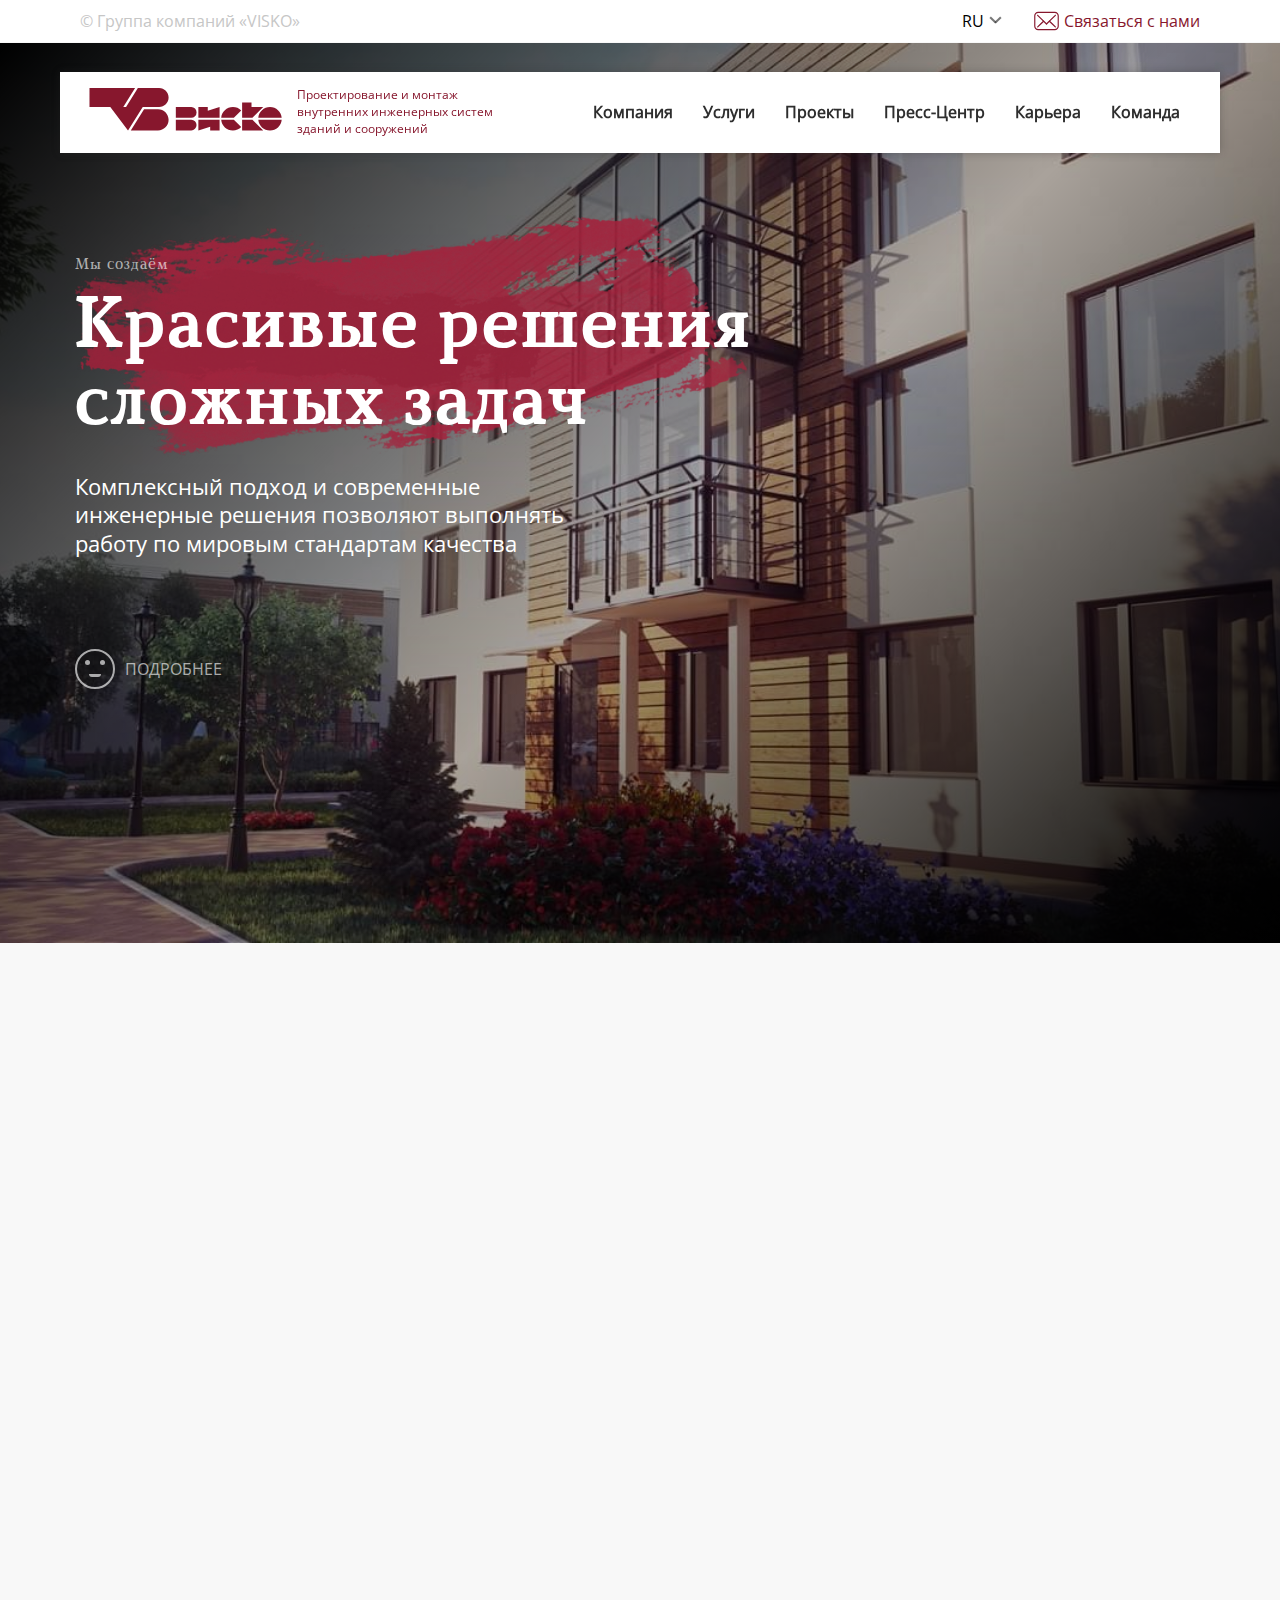
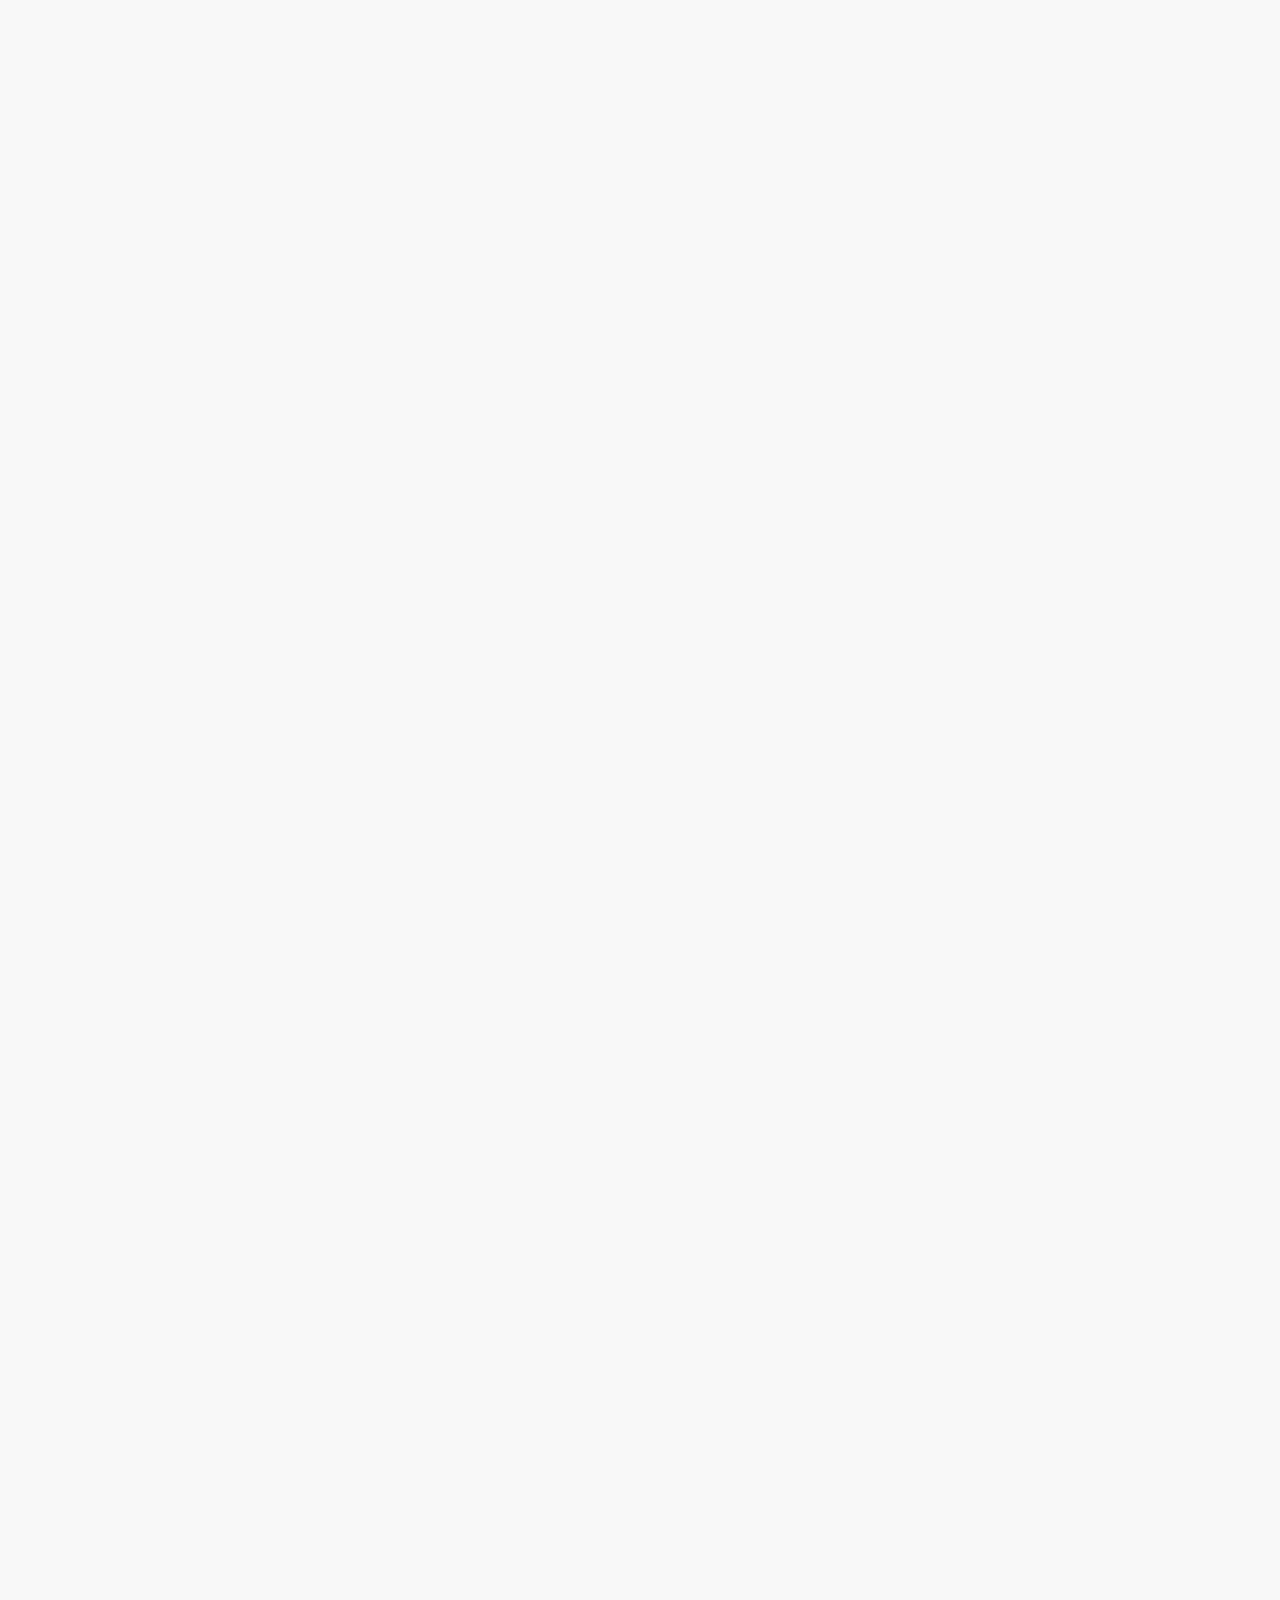
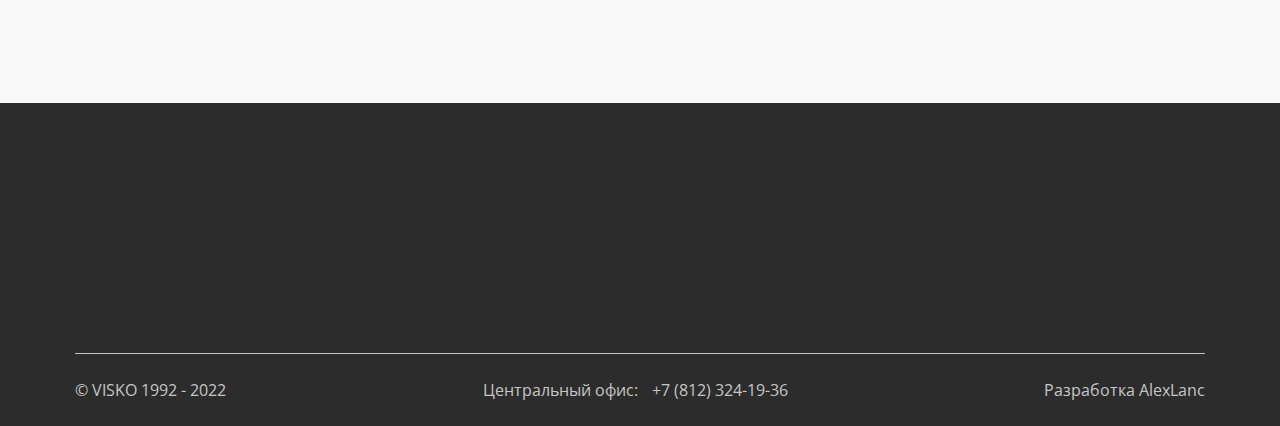
==== index.html @ 0a464dcd "Add files via upload" ====
<!DOCTYPE html>
<html lang="ru">
<head>
    <meta charset="UTF-8">
    <meta http-equiv="X-UA-Compatible" content="IE=edge">
    <meta name="viewport" content="width=device-width, initial-scale=1.0">
    <link rel="stylesheet" href="css/reset.css">
    <link rel="stylesheet" href="css/style.css">
    <title>Visko</title>
</head>
<body>
    <div class="wrapper">

        <header class="header">

            <div class="container">

                <div class="top-header">

                    <div class="top-header__inner">
    
                        <div class="top-header__group-companies">
                            <b>© Группа компаний «VISKO»</b>
                        </div>
    
                        <div class="top-header__language language">
                            <b>ru</b>
                            <a href="#">en</a>
                        </div>
    
                        <a href="#" class="top-header__feedback feedback">
                            <b>Связаться с нами</b>
                        </a>
    
                    </div>

                </div>

            </div>

        </header>


        <main class="main">

            <div class="menu top_nav">

                <a href="#" class="logo">
                    <img src="images/header/logo.svg" alt="">
                </a>

                <div class="logo-text">
                    Проектирование и монтаж<br> внутренних инженерных систем<br> зданий и сооружений
                </div>

                <nav class="nav">
                    <ul class="nav__list">

                        <li class="nav__item">
                            <a href="company.html" class="nav__link link">
                                Компания
                            </a>
                        </li>

                        <li class="nav__item">
                            <a href="services.html" class="nav__link link">
                                Услуги
                            </a>
                        </li>

                        <li class="nav__item">
                            <a href="projects.html" class="nav__link link">
                                Проекты
                            </a>
                        </li>

                        <li class="nav__item">
                            <a href="press-center.html" class="nav__link link">
                                Пресс-Центр
                            </a>
                        </li>

                        <li class="nav__item">
                            <a href="career.html" class="nav__link link">
                                Карьера
                            </a>
                        </li>

                        <li class="nav__item">
                            <a href="team.html" class="nav__link link">
                                Команда
                            </a>
                        </li>

                    </ul>
                </nav>
            </div>

            <div class="header-body">
    
                <div class="slider-header">
                    <div class="slider-header__item">
                        <img src="images/header/main-top1.jpg" alt="">
                    </div>
                    <div class="slider-header__item">
                        <img src="images/header/main-top2.jpg" alt="">
                    </div>
                    <div class="slider-header__item">
                        <img src="images/header/main-top3.jpg" alt="">
                    </div>
                    <div class="slider-header__item">
                        <img src="images/header/main-top4.jpg" alt="">
                    </div>
                </div>

                <div class="container">
                    <div class="header-body__info tr _anim-items _anim-no-hide">
                        <h1>
                            <small>Мы создаём</small><br>Красивые решения<br> сложных задач
                        </h1>
                        <p class="header-body__text trd _anim-items _anim-no-hide">
                            Комплексный подход и современные<br> инженерные решения позволяют выполнять<br> работу по мировым стандартам качества
                        </p>
                        <a class="header-body__link _anim-items" href="#"><span></span>Подробнее</a>
                    </div>
                </div>

            </div>

            <div class="container">

                <div class="services tr _anim-items _anim-no-hide">
                    <h3 class="services__title title">
                        Услуги
                    </h3>

                    <div class="services__inner">
                            <div class="tabs-contentbox">
                                <div class="tabs-container tabs-container--active" id="tab-1">
                                    <a href="#" class="services__link" style="background-image: linear-gradient(rgba(0, 0, 0, 0.6), rgba(0, 0, 0, 0.6)), url(images/services/services-1.jpg);">
                                        <div class="services__info">
                                            <p class="services__text">                 
                                                Проектное бюро компании VISKO основано в 1997 году. На сегодняшний день над созданием проектов высокого уровня сложности трудится коллектив из 80 инженеров, проектировщиков, ведущих специалистов.
                                            </p>
                                            <div class="services__more">
                                                <b>Подробнее</b>
                                            </div>
                                        </div>
                                    </a>
                                </div>
                                <div class="tabs-container" id="tab-2">
                                    <a href="#" class="services__link" style="background-image: linear-gradient(rgba(0, 0, 0, 0.4), rgba(0, 0, 0, 0.4)), url(images/services/services-2.jpg);">
                                        <div class="services__info">
                                            <p class="services__text">            
                                                VISKO выполняет полный комплекс работ по монтажу сантехнических и  механических инженерных систем, слаботочных систем, систем автоматизации и безопасности.
                                            </p>
                                            <div class="services__more">
                                                <b>Подробнее</b>
                                            </div>
                                        </div>
                                    </a>
                                </div>
                            </div>

                            <div class="tabs-items">
                                <div class="services__box-tabs">
                                    <a class="tabs-link tabs-link--active" href="#tab-1">
                                        Проектирование инженерных сетей
                                    </a>
                                    <a class="tabs-link" href="#tab-2">
                                        Монтажные работы по устройству инженерных сетей
                                    </a> 
                                </div>
                            </div>
                    </div>

                </div>

               <figure class="figure__quote tr _anim-items quote _anim-no-hide">
                <img src="images/quote/main-dir.png" alt="director" class="quote__director-img">
                <figcaption class="quote__info">
                    <p class="quote__text trd _anim-items _anim-no-hide">
                        Опыт, накопленный за десятилетия работы, дает нам возможность предлагать строительному рынку нестандартные решения в обмен на интересные и амбициозные проекты
                    </p>
                    <b>
                        Илья Чашечкин
                    </b>
                    <small>
                        Исполнительный директор АО «VISKO»
                    </small>
                </figcaption>
               </figure>

               <div class="today tr _anim-items _anim-no-hide">
                   <h3 class="today__title title">
                        VISKO сегодня
                   </h3>
                   <p class="today__subtitle">
                        Каждый год мы развиваем специалистов и совершенствуем технологии
                   </p>
                   <div class="today__inner">  

                        <ol class="today__slider main-slider">
                            
                            <li class="today__item">
                                <div class="today__box-info">
                                    <h4 class="today__heading heading">
                                        Комплексный подход к устройству сетей
                                    </h4>
                                    <p class="today__text">
                                        Контролируя процесс от стадии проектирования до постгарантийного обслуживания, мы обеспечиваем сведение инженерных сетей в единую систему и ее бесперебойную работу
                                    </p>
                                </div>
                            </li>

                            <li class="today__item">
                                <div class="today__box-info">
                                    <h4 class="today__heading heading">
                                        Главная ценность - соответствие ожиданиям Заказчика
                                    </h4>
                                    <p class="today__text">
                                        Соблюдение сроков и финансовых условий договора, а также гибкая политика ценообразования – основные приоритеты компании
                                    </p>
                                </div>
                            </li>

                            <li class="today__item">
                                <div class="today__box-info">
                                    <h4 class="today__heading heading">
                                        Собственный штат специалистов
                                    </h4>
                                    <p class="today__text">
                                        В структуре VISKO собственные монтажное и проектное подразделения, состоящие из опытных специалистов, которые регулярно проходят обучение и повышают свои квалификацию
                                    </p>
                                </div>
                            </li>

                            <li class="today__item">
                                <div class="today__box-info">
                                    <h4 class="today__heading heading">
                                        Опыт работ с различными объектами
                                    </h4>
                                    <p class="today__text">
                                        За 24 года работы компания создала инженерные пакеты для всех видов строительных объектов: от многоквартирных жилых домов до высокотехнологичных медицинских центров
                                    </p>
                                </div>
                            </li>

                            <li class="today__item">
                                <div class="today__box-info">
                                    <h4 class="today__heading heading">
                                        Оптимальные инженерные решения
                                    </h4>
                                    <p class="today__text">
                                        Мы всегда стремимся к балансу между стоимостью работ, нормативными требованиями и желаниями Заказчика
                                    </p>
                                </div>
                            </li>

                            <li class="today__item">
                                <div class="today__box-info">
                                    <h4 class="today__heading heading">
                                        Передовые технологии
                                    </h4>
                                    <p class="today__text">
                                        VISKO проектирует и создает энергосберегающие и экологичные системы, используя наиболее эффективные технологии и материалы
                                    </p>
                                </div>
                            </li>
                            
                        </ol>

                   </div>
               </div>

               <div class="clients tr _anim-items _anim-no-hide">
                   <h3 class="clients__title title">
                        Клиенты
                        <a href="#" class="link-pages">
                            СМОТРЕТЬ ОТЗЫВЫ
                       </a>
                   </h3>
                   <p class="clients__subtitle">
                        Среди наших Заказчиков крупнейшие западные и российские компании.
                        Мы эффективно работаем по стандартам не только российского, но и мирового рынка, будь то государственный заказ или частный контракт
                   </p>
                   <div class="clients__inner">
                       <div class="clients__slider main-slider">

                            <div class="clients__slider-item">

                                <div class="clients__box-images">
                                    <img src="images/clients/clients-1.png" alt="">
                                </div>
                                <div class="clients__box-images">
                                    <img src="images/clients/clients-2.png" alt="">
                                </div>
                                <div class="clients__box-images">
                                    <img src="images/clients/clients-3.png" alt="">
                                </div>
                                <div class="clients__box-images">
                                    <img src="images/clients/clients-4.png" alt="">
                                </div>
                                <div class="clients__box-images">
                                    <img src="images/clients/clients-5.png" alt="">
                                </div>

                            </div>

                            <div class="clients__slider-item">

                                <div class="clients__box-images">
                                    <img src="images/clients/clients-6.png" alt="">
                                </div>
                                <div class="clients__box-images">
                                    <img src="images/clients/clients-7.png" alt="">
                                </div>
                                <div class="clients__box-images">
                                    <img src="images/clients/clients-8.png" alt="">
                                </div>
                                <div class="clients__box-images">
                                    <img src="images/clients/clients-9.png" alt="">
                                </div>
                                <div class="clients__box-images">
                                    <img src="images/clients/clients-10.png" alt="">
                                </div>

                            </div>

                            <div class="clients__slider-item">
                                <div class="clients__box-images">
                                    <img src="images/clients/clients-11.png" alt="">
                                </div>
                                <div class="clients__box-images">
                                    <img src="images/clients/clients-3.png" alt="">
                                </div>
                                <div class="clients__box-images">
                                    <img src="images/clients/clients-2.png" alt="">
                                </div>
                                <div class="clients__box-images">
                                    <img src="images/clients/clients-1.png" alt="">
                                </div>
                                <div class="clients__box-images">
                                    <img src="images/clients/clients-4.png" alt="">
                                </div>
                            </div>

                       </div>
                   </div>
               </div>

               <div class="projects-events tr _anim-items _anim-no-hide">
                   <h3 class="projects-events__title title">
                        Проекты и события
                       <a href="#" class="link-pages">
                        Все проекты
                       </a>
                   </h3>
                   <div class="projects-events__body-projects body-projects">

                       <div class="projects-events__column">
                           <a href="#" class="projects-events__item" style="background-image: linear-gradient(rgba(0, 0, 0, 0.4), rgba(0, 0, 0, 0.4)), url(images/projects-events/projects-events_1.jpg);">
                                <p class="projects-events__info">
                                    <time>2017</time>
                                    <b>Бизнес центр «Альфа»</b>
                                </p>
                           </a>
                       </div>

                       <div class="projects-events__column">
                        <a href="#" class="projects-events__item" style="background-image: linear-gradient(rgba(0, 0, 0, 0.4), rgba(0, 0, 0, 0.4)), url(images/projects-events/projects-events_2.jpg);">
                             <p class="projects-events__info">
                                 <time>2016</time>
                                 <b>Торговый комплекс «К-Раута»</b>
                             </p>
                        </a>
                    </div>

                    <div class="projects-events__column">
                        <a href="#" class="projects-events__item" style="background-image: linear-gradient(rgba(0, 0, 0, 0.4), rgba(0, 0, 0, 0.4)), url(images/projects-events/projects-events_3.jpg);">
                             <p class="projects-events__info">
                                 <time>2017</time>
                                 <b>Жилой комплекс «Ленинский парк»</b>
                             </p>
                        </a>
                    </div>

                   </div>
               </div>

            </div>

        </main>

        <footer class="footer">
            
                <div class="footer__body">
                        <div class="container">
                            <div class="footer__inner">
                                <div class="footer__visco-info">
                                    <span>© VISKO 1992 - 2022</span>
                                </div>
                                <div class="footer__phone">
                                    <span>Центральный офис:</span>
                                    <a href="trl:78123241936" class="footer__phone-link">+7 (812) 324-19-36</a>
                                </div>
                                <div class="footer__developer developer">
                                    <a href="#" class="footer__dev-link">
                                        Разработка AlexLanc
                                    </a>
                                </div>
                            </div>
                    </div>
                </div>
            
        </footer>
    </div>
   


    <script src="https://ajax.googleapis.com/ajax/libs/jquery/3.4.1/jquery.min.js"></script>
    <script src="js/slick.min.js"></script>
    <script src="js/main.js"></script>

</body>
</html>
---- css/style.css ----
@charset "UTF-8";
.title {
  font-family: "Marta", sans-serif;
  text-transform: uppercase;
  font-size: 30px;
  font-weight: 700;
  color: #2e2e2e;
}

.heading {
  font-family: "Marta", sans-serif;
  text-transform: uppercase;
  font-size: 16px;
  font-weight: 400;
  line-height: 1.3;
  color: #2e2e2e;
}

.link {
  font-family: "OpenSans", sans-serif;
  text-transform: uppercase;
  text-decoration: none;
  display: inline-block;
  cursor: pointer;
  font-size: 16px;
  font-weight: 700;
  line-height: 1.3;
  color: #c6c6c6;
  -webkit-transition: 0.4s;
  transition: 0.4s;
  -webkit-transition-property: all;
  transition-property: all;
}
.link:hover {
  color: #87172d;
}

html,
body {
  -webkit-box-sizing: border-box;
          box-sizing: border-box;
  width: 100%;
  height: 100%;
  min-height: 100%;
  scroll-behavior: smooth;
}

html::-webkit-scrollbar {
  width: 5px;
  /* ширина для вертикального скролла */
  height: 0px;
  /* высота для горизонтального скролла */
  background-color: #f3f3f3;
  /* цвет фона */
  border-radius: 10px;
}

html::-webkit-scrollbar-thumb {
  background-color: #afafaf;
  border-radius: 10px;
}

*,
*:before,
*:after {
  -webkit-box-sizing: inherit;
          box-sizing: inherit;
}

body {
  background-color: #f8f8f8;
  font-family: "OpenSans", sans-serif;
  font-style: normal;
  font-weight: 400;
  font-size: 16px;
  line-height: 1.4;
  color: #2e2e2e;
  cursor: default;
}
@media (max-width: 450px) {
  body {
    font-size: 14px;
  }
}

.wrapper {
  display: -webkit-box;
  display: -ms-flexbox;
  display: flex;
  -webkit-box-orient: vertical;
  -webkit-box-direction: normal;
      -ms-flex-direction: column;
          flex-direction: column;
  min-height: 100%;
}

.main {
  -webkit-box-flex: 1;
      -ms-flex: 1 1 auto;
          flex: 1 1 auto;
}

body.lock {
  overflow: hidden;
}

button {
  border: none;
  cursor: pointer;
}

.container {
  max-width: 1160px;
  margin: 0 auto;
  padding: 0 15px;
}

.company-subtitle {
  font-size: 22px;
}

a {
  text-decoration: none;
}

.btn {
  width: 100%;
  max-width: 230px;
  padding: 15px 5px;
  border-radius: 10px;
  will-change: transform;
  background-color: #87172d;
  color: #ffffff;
  text-transform: uppercase;
  text-align: center;
  display: -webkit-box;
  display: -ms-flexbox;
  display: flex;
  -webkit-box-align: center;
      -ms-flex-align: center;
          align-items: center;
  -webkit-box-pack: center;
      -ms-flex-pack: center;
          justify-content: center;
  text-decoration: none;
  -webkit-box-shadow: 0px 4px 8px rgba(0, 0, 0, 0.4);
          box-shadow: 0px 4px 8px rgba(0, 0, 0, 0.4);
  -webkit-transition: 0.3s;
  transition: 0.3s;
  -webkit-transition-property: all;
  transition-property: all;
}
.btn:hover {
  opacity: 0.9;
  -webkit-transform: translateY(-1px);
          transform: translateY(-1px);
  -webkit-box-shadow: 0px 4px 8px rgba(0, 0, 0, 0.5);
          box-shadow: 0px 4px 8px rgba(0, 0, 0, 0.5);
}

.nav__link.disabled {
  cursor: default;
  color: #87172d;
  font-weight: 700;
}

.main-slider .slick-list {
  overflow: hidden;
}
.main-slider .slick-track {
  padding: 30px 0 10px;
  display: -webkit-box;
  display: -ms-flexbox;
  display: flex;
}

.tr {
  opacity: 0;
  -webkit-transform: translate(0px, 150px);
          transform: translate(0px, 150px);
  -webkit-transition: 1s;
  transition: 1s;
  -webkit-transition-property: all;
  transition-property: all;
}
.tr._active {
  opacity: 1;
  -webkit-transform: translate(0px, 0px);
          transform: translate(0px, 0px);
}

.trd {
  opacity: 0;
  -webkit-transform: translate(0px, 100px);
          transform: translate(0px, 100px);
  -webkit-transition-duration: 1s;
          transition-duration: 1s;
  -webkit-transition-delay: .5s;
          transition-delay: .5s;
  -webkit-transition-property: all;
  transition-property: all;
}
.trd._active {
  opacity: 1;
  -webkit-transform: translate(0px, 0px);
          transform: translate(0px, 0px);
}

/* burger-start */
.header__burger {
  position: fixed;
  z-index: 3;
  top: 15px;
  right: 15px;
  width: 40px;
  height: 40px;
  padding: 20px;
  background-color: #008993;
  border-radius: 50%;
  cursor: pointer;
  visibility: visible;
  display: none;
}

.header__burger span {
  display: inline-block;
  width: 25px;
  height: 2px;
  background-color: #ffffff;
  position: absolute;
  top: 50%;
  left: 50%;
  -webkit-transform: translate(-50%, -50%);
          transform: translate(-50%, -50%);
  border-radius: 2px;
}

.header__burger::before,
.header__burger:after {
  content: '';
  display: inline-block;
  position: absolute;
  left: 50%;
  -webkit-transform: translateX(-50%);
          transform: translateX(-50%);
  width: 25px;
  height: 2px;
  background-color: #ffffff;
}

.header__burger::before {
  top: 30%;
}

.header__burger::after {
  bottom: 30%;
}

.header__burger.active:before {
  top: 19px;
  left: 8px;
  -webkit-transform: rotate(45deg);
          transform: rotate(45deg);
  background-color: #ffffff;
  -webkit-transition: 0.3s;
  transition: 0.3s;
}

.header__burger.active:hover:before {
  -webkit-transform: rotate(-45deg);
          transform: rotate(-45deg);
  background-color: #ff4141;
}

.header__burger.active:after {
  bottom: 19px;
  left: 8px;
  -webkit-transform: rotate(-45deg);
          transform: rotate(-45deg);
  background-color: #ffffff;
  -webkit-transition: 0.3s;
  transition: 0.3s;
}

.header__burger.active:hover:after {
  -webkit-transform: rotate(45deg);
          transform: rotate(45deg);
  background-color: #ff4141;
}

.header__burger.active span {
  -webkit-transform: scale(0);
          transform: scale(0);
}

/* burger-stop */
/* menu-start */
.nav__list-device .nav__item {
  margin-bottom: 20px;
}

.nav__list-device .nav__link {
  font-size: 22px;
}

.header-device .header__btn {
  margin: auto;
}

.header-device .item-cabinet {
  max-width: 200px;
  margin: auto;
  margin-bottom: 20px;
  padding: 15px;
  font-size: 12px;
  border-radius: 90px;
}

.header__btn-device {
  width: 100%;
  max-width: 200px;
  padding: 15px;
  text-align: center;
}

.nav__list-device {
  position: fixed;
  z-index: 2;
  top: -100%;
  left: 0;
  width: 100%;
  height: 100%;
  background-color: rgba(0, 0, 0, 0.9);
  -webkit-transition: 0.3s;
  transition: 0.3s;
  overflow: auto;
  text-align: center;
}

.nav__list-device.active {
  top: 0;
  padding: 110px 10px 20px 10px;
  display: block;
  margin: auto;
  text-align: center;
}

/* menu-stop */
@font-face {
  font-family: 'OpenSans';
  font-style: normal;
  font-display: swap;
  src: url(../fonts/opensans/OpenSans-regular.woff2) format("woff2"), url(../fonts/opensans/OpenSans-regular.woff) format("woff"), url(../fonts/opensans/OpenSans-bold.woff2) format("woff2"), url(../fonts/opensans/OpenSans-bold.woff) format("woff");
}
@font-face {
  font-family: 'Marta';
  font-style: normal;
  font-display: swap;
  src: url(../fonts/marta/Marta-Regular.woff2) format("woff2"), url(../fonts/marta/Marta-Regular.woff) format("woff"), url(../fonts/marta/Marta-Bold.woff2) format("woff2"), url(../fonts/marta/Marta-Bold.woff) format("woff");
}
.link {
  font-size: 16px;
  position: relative;
  display: inline-block;
}
.link::after {
  content: '';
  position: absolute;
  bottom: -2px;
  right: 0;
  width: 0;
  height: 2px;
  background-color: #87172d;
  opacity: 0;
  -webkit-transition: 0.4s;
  transition: 0.4s;
  -webkit-transition-property: all;
  transition-property: all;
}
.link:hover:after {
  opacity: 1;
  width: 100%;
  left: 0;
}

.header {
  background-color: #ffffff;
}

.top-header {
  color: #c6c6c6;
}
.top-header__inner {
  display: -webkit-box;
  display: -ms-flexbox;
  display: flex;
  -webkit-box-align: center;
      -ms-flex-align: center;
          align-items: center;
  -webkit-box-pack: justify;
      -ms-flex-pack: justify;
          justify-content: space-between;
  padding: 5px;
}
.top-header__group-companies {
  -webkit-box-flex: 1;
      -ms-flex: 1 1 auto;
          flex: 1 1 auto;
}
.top-header__language {
  text-transform: uppercase;
}
.top-header__feedback {
  margin-left: 50px;
}

.language {
  position: relative;
  z-index: 1000;
  color: #000;
  padding: 5px;
  padding-right: 25px;
  -webkit-transition: 0.3s;
  transition: 0.3s;
  -webkit-transition-property: all;
  transition-property: all;
}
.language:hover:before {
  -webkit-transform: rotate(-45deg);
          transform: rotate(-45deg);
}
.language:hover:after {
  -webkit-transform: rotate(45deg);
          transform: rotate(45deg);
}
.language:hover {
  cursor: pointer;
}
.language:before, .language:after {
  content: '';
  position: absolute;
  top: 14px;
  right: 17px;
  width: 8px;
  height: 2px;
  background-color: rgba(43, 43, 43, 0.64);
  -webkit-transition: 0.3s;
  transition: 0.3s;
  -webkit-transition-property: all;
  transition-property: all;
}
.language:before {
  -webkit-transform: rotate(45deg);
          transform: rotate(45deg);
}
.language:after {
  -webkit-transform: rotate(-45deg);
          transform: rotate(-45deg);
  right: 12px;
}
.language:hover a {
  top: 28px;
  visibility: visible;
}
.language b {
  position: relative;
  z-index: 2;
  background-color: #ffffff;
  padding: 5px;
}
.language a {
  position: absolute;
  background-color: #fff;
  padding: 5px;
  border-radius: 5px;
  top: 0px;
  left: 5px;
  visibility: hidden;
  color: inherit;
  text-decoration: none;
  -webkit-transition: 0.3s;
  transition: 0.3s;
  -webkit-transition-property: all;
  transition-property: all;
}
.language a:hover {
  color: #525252;
  text-decoration: underline;
}

.feedback {
  color: #87172d;
  text-decoration: none;
  position: relative;
}
.feedback:before {
  content: '';
  position: absolute;
  width: 25px;
  height: 25px;
  top: 50%;
  -webkit-transform: translateY(-50%);
          transform: translateY(-50%);
  left: -30px;
  background-image: url(../images/header/mail.svg);
  background-size: contain;
  background-repeat: no-repeat;
}
.feedback:hover {
  text-decoration: underline;
}

.menu {
  position: -webkit-sticky;
  position: sticky;
  z-index: 1000;
  top: 0px;
  width: 100%;
  max-width: 1160px;
  padding: 15px 25px;
  margin: 30px auto 0px;
  display: -webkit-box;
  display: -ms-flexbox;
  display: flex;
  -webkit-box-align: center;
      -ms-flex-align: center;
          align-items: center;
  -webkit-box-pack: justify;
      -ms-flex-pack: justify;
          justify-content: space-between;
  background-color: #ffffff;
  -webkit-box-shadow: 0px 0px 8px rgba(43, 43, 43, 0.3);
          box-shadow: 0px 0px 8px rgba(43, 43, 43, 0.3);
  -webkit-transition: 0.3s;
  transition: 0.3s;
  -webkit-transition-property: all;
  transition-property: all;
}

.nav__list {
  display: -webkit-box;
  display: -ms-flexbox;
  display: flex;
  -webkit-box-align: center;
      -ms-flex-align: center;
          align-items: center;
}
.nav__item {
  margin: 0px 15px;
}
.nav__link {
  color: #2e2e2e;
  text-transform: capitalize;
}

.logo img {
  width: 202px;
  height: 43px;
  -webkit-transition: 0.3s;
  transition: 0.3s;
  -webkit-transition-property: all;
  transition-property: all;
}

.logo-text {
  -webkit-box-flex: 1;
      -ms-flex: 1 1 auto;
          flex: 1 1 auto;
  font-size: 12px;
  margin-left: 10px;
  color: #87172d;
}

.menu__active {
  padding: 10px 10px;
  background-color: #fff;
}
.menu__active .logo-text {
  display: none;
}
.menu__active .logo img {
  width: 160px;
  height: 37px;
}

.slider-header {
  width: 100%;
  height: 100%;
  position: absolute;
  overflow: hidden;
}
.slider-header .slick-list {
  position: relative;
  z-index: 0;
}
.slider-header .slick-track {
  overflow: hidden;
}
.slider-header__item {
  -webkit-animation-name: scaleUp;
          animation-name: scaleUp;
  -webkit-animation-timing-function: ease-out;
          animation-timing-function: ease-out;
  -webkit-animation-iteration-count: infinite;
          animation-iteration-count: infinite;
  -webkit-animation-direction: alternate;
          animation-direction: alternate;
  -webkit-animation-fill-mode: forwards;
          animation-fill-mode: forwards;
  -webkit-animation-duration: 5s;
          animation-duration: 5s;
  height: 100vh;
  min-height: 700px;
}
.slider-header__item img {
  display: block;
  width: 100%;
  height: 100%;
  -o-object-fit: cover;
     object-fit: cover;
}
.slider-header .slick-track {
  display: -webkit-box;
  display: -ms-flexbox;
  display: flex;
}

@-webkit-keyframes scaleUp {
  0% {
    -webkit-transform: scale(1) translateZ(0);
            transform: scale(1) translateZ(0);
  }
  100% {
    -webkit-transform: scale(1.07) translateZ(0);
            transform: scale(1.07) translateZ(0);
  }
}

@keyframes scaleUp {
  0% {
    -webkit-transform: scale(1) translateZ(0);
            transform: scale(1) translateZ(0);
  }
  100% {
    -webkit-transform: scale(1.07) translateZ(0);
            transform: scale(1.07) translateZ(0);
  }
}
.header-body {
  position: relative;
  margin-top: -110px;
  margin-bottom: 70px;
  height: 100vh;
  min-height: 700px;
}
.header-body:after {
  content: '';
  position: absolute;
  top: 0;
  left: 0;
  width: 100%;
  height: 100%;
  background-color: rgba(0, 0, 0, 0.3);
  background-image: linear-gradient(135deg, #000 0, transparent 54%, #000 100%);
}
.header-body h1 {
  font-family: 'Marta';
  display: inline-block;
  font-size: 70px;
  font-weight: 700;
  letter-spacing: 3px;
  line-height: 1.1;
  margin-bottom: 28px;
  position: relative;
}
.header-body h1::before {
  content: '';
  position: absolute;
  z-index: -1;
  background-image: url(../images/header/top-brushes.png);
  background-size: contain;
  background-repeat: no-repeat;
  top: 0;
  left: 0;
  width: 100%;
  max-width: 788px;
  height: 355px;
}
.header-body h1 small {
  font-size: 15px;
  font-weight: 400;
  letter-spacing: 1px;
  line-height: 1.2;
  color: rgba(255, 255, 255, 0.64);
}
.header-body__info {
  position: relative;
  z-index: 1;
  color: #ffffff;
  padding-top: 170px;
}
.header-body__text {
  font-size: 22px;
  line-height: 1.3;
  margin-bottom: 100px;
}
.header-body__link {
  color: rgba(255, 255, 255, 0.64);
  text-decoration: none;
  text-transform: uppercase;
  -webkit-transition: 0.3s;
  transition: 0.3s;
  -webkit-transition-property: all;
  transition-property: all;
  position: relative;
  padding-left: 50px;
  display: inline-block;
}
.header-body__link:hover {
  color: rgba(255, 255, 255, 0.94);
}
.header-body__link:hover:before {
  border: 2px solid rgba(255, 255, 255, 0.94);
}
.header-body__link:hover span:before {
  background-color: rgba(255, 255, 255, 0.94);
  top: 17px;
}
.header-body__link:hover:after {
  background-color: rgba(255, 255, 255, 0.94);
  -webkit-box-shadow: 15px 0 0 rgba(255, 255, 255, 0.94);
          box-shadow: 15px 0 0 rgba(255, 255, 255, 0.94);
  width: 6px;
  height: 6px;
  top: 4px;
}
.header-body__link:before, .header-body__link:after {
  content: '';
  position: absolute;
  -webkit-transition: 0.3s;
  transition: 0.3s;
  -webkit-transition-property: all;
  transition-property: all;
}
.header-body__link:before {
  top: 50%;
  -webkit-transform: translateY(-50%);
          transform: translateY(-50%);
  left: 0;
  width: 40px;
  height: 40px;
  border: 2px solid rgba(255, 255, 255, 0.64);
  border-radius: 50%;
}
.header-body__link:after {
  left: 10px;
  top: 2px;
  width: 5px;
  height: 5px;
  border-radius: 50%;
  background-color: rgba(255, 255, 255, 0.64);
  -webkit-box-shadow: 15px 0 0 rgba(255, 255, 255, 0.64);
          box-shadow: 15px 0 0 rgba(255, 255, 255, 0.64);
}
.header-body__link span:before {
  content: '';
  position: absolute;
  top: 16px;
  left: 14px;
  width: 12px;
  height: 3px;
  -webkit-transition: 0.3s;
  transition: 0.3s;
  -webkit-transition-property: all;
  transition-property: all;
  border-bottom-left-radius: 12px;
  border-bottom-right-radius: 12px;
  background-color: rgba(255, 255, 255, 0.64);
}

.services {
  margin-bottom: 100px;
}
.services__title {
  margin-bottom: 30px;
}
.services__inner {
  display: -webkit-box;
  display: -ms-flexbox;
  display: flex;
}
.services__link {
  display: block;
  background-size: cover;
  background-repeat: no-repeat;
  background-position: 0 0;
  width: 100%;
  max-width: 770px;
  height: 100%;
  padding: 20px;
  color: #e9e9e9;
  -webkit-transition: 0.3s;
  transition: 0.3s;
  -webkit-transition-property: all;
  transition-property: all;
}
.services__link:hover {
  color: white;
}
.services__link:hover .services__more {
  border-top: 1px solid white;
}
.services__link:hover .services__more b:before, .services__link:hover .services__more b:after {
  background-color: white;
  right: -5px;
}
.services__info {
  display: -webkit-box;
  display: -ms-flexbox;
  display: flex;
  -webkit-box-orient: vertical;
  -webkit-box-direction: normal;
      -ms-flex-direction: column;
          flex-direction: column;
  height: 100%;
}
.services__text {
  font-size: 20px;
  line-height: 1.4;
  -webkit-box-flex: 1;
      -ms-flex: 1 1 auto;
          flex: 1 1 auto;
}
.services__more {
  border-top: 1px solid #e9e9e9;
  padding-top: 15px;
}
.services__more b {
  display: block;
  position: relative;
}
.services__more b:before, .services__more b:after {
  content: '';
  position: absolute;
  top: 4px;
  right: 0;
  width: 15px;
  height: 2px;
  background-color: #e9e9e9;
  -webkit-transition: 0.3s;
  transition: 0.3s;
  -webkit-transition-property: all;
  transition-property: all;
}
.services__more b:before {
  -webkit-transform: rotate(45deg);
          transform: rotate(45deg);
}
.services__more b:after {
  -webkit-transform: rotate(-45deg);
          transform: rotate(-45deg);
  top: 14px;
}
.services .tabs-contentbox {
  width: 100%;
  max-width: 770px;
}
.services .tabs-items {
  width: 100%;
  max-width: 351px;
  margin-left: 30px;
  padding: 20px;
  background-color: #ffffff;
}
.services .tabs-container {
  display: none;
  height: 0;
}
.services .tabs-container--active {
  display: block;
  height: 100%;
  min-height: 350px;
}
.services .tabs-link {
  display: block;
  margin-bottom: 15px;
  font-size: 18px;
  color: #000000;
  position: relative;
}
.services .tabs-link:hover {
  color: #87172d;
}
.services .tabs-link:last-child {
  margin-bottom: 0;
}
.services .tabs-link--active {
  color: #87172d;
}
.services .tabs-link--active:before {
  content: '';
  position: absolute;
  top: 0px;
  left: -20px;
  width: 3px;
  height: 100%;
  background-color: #87172d;
}

.figure__quote {
  position: relative;
  display: block;
  background-image: url(../images/quote/director-bg.jpg);
  background-size: cover;
  background-repeat: no-repeat;
  background-position: 0 0;
  width: 100%;
  height: 1px;
  min-height: 420px;
  margin-bottom: 100px;
}
.figure__quote:before {
  content: '';
  position: absolute;
  top: 30px;
  left: -20px;
  background-image: url(../images/quote/quote-svg.svg);
  background-repeat: no-repeat;
  background-size: cover;
  background-position: 0 0;
  width: 90px;
  height: 56px;
}

.quote {
  display: -webkit-box;
  display: -ms-flexbox;
  display: flex;
  padding: 50px 30px;
}
.quote__director-img {
  position: absolute;
  bottom: 0;
  right: 20px;
}
.quote__info {
  display: -webkit-box;
  display: -ms-flexbox;
  display: flex;
  -webkit-box-orient: vertical;
  -webkit-box-direction: normal;
      -ms-flex-direction: column;
          flex-direction: column;
  -webkit-box-pack: end;
      -ms-flex-pack: end;
          justify-content: flex-end;
  width: 100%;
  height: 100%;
  max-width: 720px;
  color: #ffffff;
}
.quote__info b {
  display: block;
  margin-bottom: 5px;
}
.quote__text {
  font-size: 30px;
  line-height: 1.3;
  margin-bottom: 25px;
}

.quote__text {
  opacity: 0;
  -webkit-transform: translate(0, 100px);
          transform: translate(0, 100px);
  -webkit-transition: 1s;
  transition: 1s;
  -webkit-transition-property: all;
  transition-property: all;
}

.quote__text._active {
  opacity: 1;
  -webkit-transform: translate(0, 0px);
          transform: translate(0, 0px);
}

.today {
  margin-bottom: 70px;
}
.today .slick-track {
  display: -webkit-box;
  display: -ms-flexbox;
  display: flex;
  padding: 50px 0 20px;
}
.today .slick-list {
  overflow: hidden;
}
.today__title {
  margin-bottom: 10px;
}
.today__subtitle {
  font-size: 20px;
  margin-bottom: 30px;
}
.today__slider {
  width: 100%;
  max-width: 1160px;
  margin: auto;
  counter-reset: section;
  position: relative;
}
.today__item {
  display: -webkit-box;
  display: -ms-flexbox;
  display: flex;
  margin: 0 10px;
  counter-increment: my-counter;
  position: relative;
}
.today__item:before {
  content: "0" counter(section);
  counter-increment: section;
  position: absolute;
  top: -35px;
  left: 0px;
  font-size: 50px;
  font-weight: 700;
  color: #87172d;
  -webkit-transition: 0.3s;
  transition: 0.3s;
  -webkit-transition-property: all;
  transition-property: all;
}
.today__item:hover:before {
  top: -60px;
}
.today__box-info {
  position: relative;
  z-index: 1;
  width: 100%;
  max-width: 360px;
  padding: 30px;
  background-color: #fff;
  -webkit-box-shadow: 0px 0px 8px rgba(0, 0, 0, 0.1);
          box-shadow: 0px 0px 8px rgba(0, 0, 0, 0.1);
}
.today__heading {
  font-size: 18px;
  font-weight: 700;
  margin-bottom: 15px;
}
.today__text {
  font-size: 18px;
}

.main-slider {
  position: relative;
}
.main-slider .slick-dots {
  display: -webkit-box;
  display: -ms-flexbox;
  display: flex;
  position: absolute;
  top: 0;
  right: 0;
}
.main-slider .slick-dots li {
  display: -webkit-box;
  display: -ms-flexbox;
  display: flex;
  margin: 0 1px;
  border: 3px solid transparent;
  border-radius: 50%;
  padding: 3px;
  cursor: pointer;
}
.main-slider .slick-dots .slick-active button {
  border: 3px solid #87172d;
}
.main-slider button {
  outline: #87172d;
  padding: 0;
  font-size: 0;
  width: 12px;
  height: 12px;
  border-radius: 50%;
  background-color: #dcdcdc;
}

.clients {
  margin-bottom: 100px;
}
.clients .slick-track {
  display: -webkit-box;
  display: -ms-flexbox;
  display: flex;
}
.clients .slick-list {
  overflow: hidden;
}
.clients__title {
  position: relative;
  margin-bottom: 30px;
}
.clients__subtitle {
  font-size: 20px;
  margin-bottom: 30px;
}
.clients__slider {
  padding: 50px 0 10px;
}
.clients__slider-item {
  display: -webkit-box;
  display: -ms-flexbox;
  display: flex;
  -webkit-box-align: center;
      -ms-flex-align: center;
          align-items: center;
  -webkit-box-pack: justify;
      -ms-flex-pack: justify;
          justify-content: space-between;
}
.clients__box-images {
  display: block;
  width: 100%;
  max-width: 160px;
}
.clients__box-images img {
  display: block;
  -o-object-fit: contain;
     object-fit: contain;
  width: 100%;
  height: 100%;
  max-height: 140px;
}

h3 .link-pages {
  position: absolute;
  padding-right: 30px;
  margin-right: -30px;
  top: 50%;
  -webkit-transform: translateY(-50%);
          transform: translateY(-50%);
  right: 30px;
  color: #c6c6c6;
  font-size: 14px;
  text-transform: uppercase;
  font-weight: 400;
  -webkit-transition: 0.3s;
  transition: 0.3s;
  -webkit-transition-property: all;
  transition-property: all;
}
h3 .link-pages:hover {
  color: #8b8b8b;
}
h3 .link-pages:hover:before, h3 .link-pages:hover:after {
  background-color: #8b8b8b;
  right: 12px;
}
h3 .link-pages:before, h3 .link-pages:after {
  content: '';
  position: absolute;
  top: 5px;
  right: 15px;
  width: 7px;
  height: 2px;
  background-color: #c6c6c6;
  -webkit-transition: 0.3s;
  transition: 0.3s;
  -webkit-transition-property: all;
  transition-property: all;
}
h3 .link-pages:before {
  -webkit-transform: rotate(45deg);
          transform: rotate(45deg);
}
h3 .link-pages:after {
  -webkit-transform: rotate(-45deg);
          transform: rotate(-45deg);
  top: 9px;
}

.projects-events {
  margin-bottom: -160px;
}
.projects-events__title {
  margin-bottom: 30px;
  position: relative;
}
.projects-events__body-projects {
  display: -webkit-box;
  display: -ms-flexbox;
  display: flex;
  -webkit-box-align: center;
      -ms-flex-align: center;
          align-items: center;
  -webkit-box-pack: justify;
      -ms-flex-pack: justify;
          justify-content: space-between;
  margin: 0 -10px 30px;
}
.projects-events__column {
  width: 100%;
  max-width: 380px;
  height: 1px;
  min-height: 260px;
  padding: 10px;
}
.projects-events__item {
  display: -webkit-box;
  display: -ms-flexbox;
  display: flex;
  -webkit-box-align: center;
      -ms-flex-align: center;
          align-items: center;
  -webkit-box-pack: center;
      -ms-flex-pack: center;
          justify-content: center;
  background-size: cover;
  background-repeat: no-repeat;
  background-position: 0 0;
  overflow: hidden;
  -webkit-transition: 0.5s;
  transition: 0.5s;
  -webkit-transition-property: all;
  transition-property: all;
  height: 100%;
  width: 100%;
  will-change: transform;
}
.projects-events__item:hover {
  -webkit-transform: scale(1.05);
          transform: scale(1.05);
}
.projects-events__item:hover .projects-events__info {
  color: #f4f4f4;
}
.projects-events__info {
  width: 100%;
  max-width: 180px;
  color: #ffffff;
  text-align: center;
  -webkit-transition: 0.5s;
  transition: 0.5s;
  -webkit-transition-property: all;
  transition-property: all;
}
.projects-events__info time {
  display: block;
  color: #cbcbcb;
  font-size: 13px;
  margin-bottom: 5px;
}
.projects-events__info b {
  display: block;
  font-size: 20px;
  text-transform: uppercase;
  font-weight: 700;
}

.footer a {
  color: #000000;
}
.footer span {
  color: #000000;
}
.footer__body {
  background-color: #2c2c2c;
  padding-top: 250px;
}
.footer__body a {
  color: #c6c6c6;
}
.footer__body span {
  color: #c6c6c6;
}
.footer__body .footer__inner {
  border-top: 1px solid #c6c6c6;
}
.footer__inner {
  display: -webkit-box;
  display: -ms-flexbox;
  display: flex;
  -webkit-box-align: center;
      -ms-flex-align: center;
          align-items: center;
  -webkit-box-pack: justify;
      -ms-flex-pack: justify;
          justify-content: space-between;
  border-top: 1px solid #000000;
  color: #c6c6c6;
  padding: 25px 0;
}
.footer__inner a {
  display: inline-block;
}
.footer__inner a:hover {
  text-decoration: underline;
}
.footer__phone-link {
  margin-left: 10px;
}

.header-bg {
  margin-top: -110px;
  margin-bottom: 30px;
  background-size: cover;
  background-position: center center;
  background-repeat: no-repeat;
  width: 100%;
  height: 1px;
  min-height: 450px;
}

.pagination {
  margin-bottom: 50px;
}
.pagination__list {
  display: -webkit-box;
  display: -ms-flexbox;
  display: flex;
  -webkit-box-align: center;
      -ms-flex-align: center;
          align-items: center;
}
.pagination__item {
  font-size: 14px;
  margin-right: 30px;
}
.pagination__item:last-child {
  margin-right: 0;
}
.pagination__link {
  color: #8b8b8b;
  -webkit-transition: 0.3s;
  transition: 0.3s;
  -webkit-transition-property: all;
  transition-property: all;
  position: relative;
}
.pagination__link:before, .pagination__link:after {
  content: '';
  position: absolute;
  top: 6px;
  right: -15px;
  width: 10px;
  height: 1px;
  background-color: #8b8b8b;
}
.pagination__link:before {
  -webkit-transform: rotate(45deg);
          transform: rotate(45deg);
}
.pagination__link:after {
  -webkit-transform: rotate(-45deg);
          transform: rotate(-45deg);
  top: 13px;
}
.pagination__link:hover {
  color: #2c2c2c;
}
.pagination__link-active {
  color: #2c2c2c;
}

.company-inner {
  width: 100%;
  max-width: 900px;
}

.company__header {
  margin-bottom: 70px;
}
.company__header-inner {
  display: -webkit-box;
  display: -ms-flexbox;
  display: flex;
  -webkit-box-align: stretch;
      -ms-flex-align: stretch;
          align-items: stretch;
  -webkit-box-pack: justify;
      -ms-flex-pack: justify;
          justify-content: space-between;
  height: 100%;
  margin: 0 -10px;
}
.company__title {
  font-size: 22px;
  margin-bottom: 30px;
  line-height: 1.3;
}
.company__header-column {
  padding: 10px;
  width: 100%;
  max-width: 300px;
}
.company__header-text {
  background-color: #fff;
  -webkit-box-shadow: 0px 0px 4px rgba(43, 43, 43, 0.2);
          box-shadow: 0px 0px 4px rgba(43, 43, 43, 0.2);
  border-radius: 10px;
  padding: 20px;
  font-size: 14px;
}

.visco-numbers {
  margin-bottom: 70px;
}
.visco-numbers__title {
  margin-bottom: 20px;
}
.visco-numbers__body {
  display: -webkit-box;
  display: -ms-flexbox;
  display: flex;
  -webkit-box-align: stretch;
      -ms-flex-align: stretch;
          align-items: stretch;
  -webkit-box-pack: justify;
      -ms-flex-pack: justify;
          justify-content: space-between;
  margin: 0 -10px;
}
.visco-numbers__column {
  display: -webkit-box;
  display: -ms-flexbox;
  display: flex;
  width: 100%;
  max-width: 300px;
  padding: 10px;
}
.visco-numbers__column:hover b {
  color: #87172d;
}
.visco-numbers__column:hover b:before, .visco-numbers__column:hover b:after {
  background-color: #87172d;
  left: 5px;
}
.visco-numbers__item {
  display: -webkit-box;
  display: -ms-flexbox;
  display: flex;
  -webkit-box-orient: vertical;
  -webkit-box-direction: normal;
      -ms-flex-direction: column;
          flex-direction: column;
  -webkit-box-pack: start;
      -ms-flex-pack: start;
          justify-content: flex-start;
  text-align: left;
  padding: 20px;
  background-color: #fff;
  -webkit-box-shadow: 0px 0px 4px rgba(43, 43, 43, 0.2);
          box-shadow: 0px 0px 4px rgba(43, 43, 43, 0.2);
  border-radius: 10px;
}
.visco-numbers__images {
  display: block;
  width: 110px;
  margin-bottom: 15px;
}
.visco-numbers__images img {
  display: block;
  -o-object-fit: contain;
     object-fit: contain;
  width: 100%;
  height: 110px;
}
.visco-numbers__numbers {
  margin-bottom: 15px;
}
.visco-numbers__numbers b {
  font-size: 50px;
  padding-left: 30px;
  line-height: 1;
  font-weight: 700;
  position: relative;
  color: #000000;
  -webkit-transition: 0.3s;
  transition: 0.3s;
  -webkit-transition-property: all;
  transition-property: all;
}
.visco-numbers__numbers b:before, .visco-numbers__numbers b:after {
  content: '';
  position: absolute;
  top: 26px;
  -webkit-transform: translateY(-50%);
          transform: translateY(-50%);
  left: 0;
  width: 25px;
  height: 4px;
  background-color: #000;
  -webkit-transition: 0.3s;
  transition: 0.3s;
  -webkit-transition-property: all;
  transition-property: all;
}
.visco-numbers__numbers b:before {
  -webkit-transform: rotate(45deg);
          transform: rotate(45deg);
}
.visco-numbers__numbers b:after {
  -webkit-transform: rotate(-45deg);
          transform: rotate(-45deg);
  top: 42px;
}
.visco-numbers__numbers span {
  color: #8b8b8b;
}

.company-mission {
  margin-bottom: 70px;
}
.company-mission__title {
  margin-bottom: 10px;
}
.company-mission__subtitle {
  margin-bottom: 30px;
}
.company-mission__body {
  display: -webkit-box;
  display: -ms-flexbox;
  display: flex;
  -webkit-box-align: start;
      -ms-flex-align: start;
          align-items: flex-start;
  -webkit-box-pack: center;
      -ms-flex-pack: center;
          justify-content: center;
}
.company-mission__images {
  display: block;
  width: 100%;
  max-width: 418px;
  margin-right: 30px;
}
.company-mission__images img {
  display: block;
  -o-object-fit: cover;
     object-fit: cover;
  width: 100%;
  height: 100%;
  max-height: 289px;
}
.company-mission__info {
  width: 100%;
  max-width: 430px;
}
.company-mission__item {
  margin-bottom: 20px;
}
.company-mission__item:last-child {
  margin-bottom: 0;
}

.company-group {
  margin-bottom: 70px;
}
.company-group__title {
  margin-bottom: 10px;
}
.company-group__subtitle {
  margin-bottom: 30px;
}
.company-group__body {
  display: -webkit-box;
  display: -ms-flexbox;
  display: flex;
  -webkit-box-align: stretch;
      -ms-flex-align: stretch;
          align-items: stretch;
  -webkit-box-pack: justify;
      -ms-flex-pack: justify;
          justify-content: space-between;
}
.company-group__info {
  display: -webkit-box;
  display: -ms-flexbox;
  display: flex;
  -webkit-box-orient: vertical;
  -webkit-box-direction: normal;
      -ms-flex-direction: column;
          flex-direction: column;
  padding: 10px;
  width: 100%;
  max-width: 435px;
}
.company-group__images {
  display: block;
  width: 230px;
  margin-bottom: 25px;
}
.company-group__images img {
  display: block;
  -o-object-fit: contain;
     object-fit: contain;
  width: 100%;
  height: 100%;
  max-height: 42px;
}
.company-group__heading {
  margin-bottom: 15px;
  font-size: 13px;
}

.company-clients {
  margin-bottom: 70px;
}
.company-clients__title {
  margin-bottom: 10px;
}
.company-clients__subtitle {
  margin-bottom: 30px;
}
.company-clients__body {
  display: -webkit-box;
  display: -ms-flexbox;
  display: flex;
  -ms-flex-wrap: wrap;
      flex-wrap: wrap;
  -webkit-box-pack: center;
      -ms-flex-pack: center;
          justify-content: center;
}
.company-clients__images {
  display: block;
  width: 100%;
  max-width: 250px;
  margin: 10px;
}
.company-clients__images img {
  display: block;
  -o-object-fit: contain;
     object-fit: contain;
  width: 100%;
  height: 100%;
  max-height: 120px;
}

.specialization {
  margin-bottom: 70px;
}
.specialization__text-title {
  font-size: 22px;
  margin-bottom: 30px;
}
.specialization__body {
  display: -webkit-box;
  display: -ms-flexbox;
  display: flex;
  -webkit-box-align: stretch;
      -ms-flex-align: stretch;
          align-items: stretch;
  -webkit-box-pack: justify;
      -ms-flex-pack: justify;
          justify-content: space-between;
  margin: 0 -10px;
}
.specialization__column {
  width: 100%;
  max-width: 370px;
  height: 1px;
  min-height: 400px;
  padding: 0 10px;
}
.specialization__column:hover .specialization__text, .specialization__column:hover .specialization__more {
  color: #ffffff;
}
.specialization__column:hover b:before, .specialization__column:hover b:after {
  right: -5px;
  background-color: #fff;
}
.specialization__link-item {
  display: -webkit-box;
  display: -ms-flexbox;
  display: flex;
  height: 100%;
  background-size: cover;
  background-repeat: no-repeat;
  background-position: 0 0;
  padding: 20px;
}
.specialization__info {
  width: 100%;
  display: -webkit-box;
  display: -ms-flexbox;
  display: flex;
  -webkit-box-orient: vertical;
  -webkit-box-direction: normal;
      -ms-flex-direction: column;
          flex-direction: column;
}
.specialization__text {
  font-size: 20px;
  color: #e9e9e9;
  -webkit-box-flex: 1;
      -ms-flex: 1 1 auto;
          flex: 1 1 auto;
  -webkit-transition: 0.3s;
  transition: 0.3s;
  -webkit-transition-property: all;
  transition-property: all;
}
.specialization__more {
  border-top: 1px solid #e9e9e9;
  padding-top: 10px;
  color: #e9e9e9;
  -webkit-transition: 0.3s;
  transition: 0.3s;
  -webkit-transition-property: all;
  transition-property: all;
}
.specialization__more b {
  display: block;
  position: relative;
}
.specialization__more b:before, .specialization__more b:after {
  content: '';
  position: absolute;
  top: 5px;
  right: 0;
  width: 15px;
  height: 2px;
  background-color: #e9e9e9;
  -webkit-transition: 0.3s;
  transition: 0.3s;
  -webkit-transition-property: all;
  transition-property: all;
}
.specialization__more b:before {
  -webkit-transform: rotate(45deg);
          transform: rotate(45deg);
}
.specialization__more b:after {
  -webkit-transform: rotate(-45deg);
          transform: rotate(-45deg);
  top: 15px;
}

.projects-all {
  margin-bottom: 70px;
}
.projects-all__body {
  display: -webkit-box;
  display: -ms-flexbox;
  display: flex;
  -webkit-box-pack: start;
      -ms-flex-pack: start;
          justify-content: flex-start;
  -ms-flex-wrap: wrap;
      flex-wrap: wrap;
  padding-left: 40px;
  margin-bottom: 40px;
  position: relative;
}
.projects-all__body .year {
  display: -webkit-box;
  display: -ms-flexbox;
  display: flex;
  -webkit-box-orient: vertical;
  -webkit-box-direction: normal;
      -ms-flex-direction: column;
          flex-direction: column;
  position: absolute;
  left: -20px;
  font-size: 35px;
  height: 100%;
  padding: 40px 0;
  font-weight: 700;
  color: #87172d;
}
.projects-all__body .year span {
  display: block;
  position: -webkit-sticky;
  position: sticky;
  top: 100px;
  -webkit-transform: rotate(270deg);
          transform: rotate(270deg);
}
.projects-all__column {
  width: 100%;
  height: 100%;
  max-width: 340px;
  border-radius: 5px;
  margin: 10px;
  overflow: hidden;
}
.projects-all__column:hover .projects-all__link {
  -webkit-transform: scale(1.05);
          transform: scale(1.05);
  z-index: 2;
}
.projects-all__column:hover .projects-all__text {
  -webkit-transform: scale(1.05);
          transform: scale(1.05);
}
.projects-all__link {
  display: -webkit-box;
  display: -ms-flexbox;
  display: flex;
  -webkit-box-align: center;
      -ms-flex-align: center;
          align-items: center;
  -webkit-box-pack: center;
      -ms-flex-pack: center;
          justify-content: center;
  background-repeat: no-repeat;
  background-size: cover;
  position: relative;
  overflow: hidden;
  background-position: center center;
  padding: 10px;
  height: 1px;
  min-height: 300px;
  -webkit-transition: 0.8s;
  transition: 0.8s;
  -webkit-transition-property: -webkit-transform;
  transition-property: -webkit-transform;
  transition-property: transform;
  transition-property: transform, -webkit-transform;
  will-change: transform;
}
.projects-all__text {
  display: -webkit-box;
  display: -ms-flexbox;
  display: flex;
  -webkit-box-orient: vertical;
  -webkit-box-direction: normal;
      -ms-flex-direction: column;
          flex-direction: column;
  -webkit-box-align: center;
      -ms-flex-align: center;
          align-items: center;
  -webkit-box-pack: center;
      -ms-flex-pack: center;
          justify-content: center;
  color: #ffffff;
  width: 260px;
  height: 100%;
  text-align: center;
  -webkit-transition: 0.8s;
  transition: 0.8s;
  -webkit-transition-property: all;
  transition-property: all;
  will-change: transform;
}
.projects-all__text > * {
  display: block;
}
.projects-all__text small {
  font-size: 15px;
  color: #dcdcdc;
}
.projects-all__text span {
  overflow: auto;
  font-size: 24px;
  margin-bottom: 12px;
}
.projects-all__text time {
  font-size: 18px;
  padding: 5px 12px;
  background-color: #87172d;
  border-radius: 25px;
  color: #efefef;
}

.btn__hidden {
  display: block;
  cursor: pointer;
  margin: 0 auto 30px;
  position: relative;
}

.btn__hidden--active {
  display: none;
}

.box__visible {
  visibility: hidden;
  height: 0px;
  overflow: hidden;
  position: relative;
  top: 200px;
  -webkit-transition: 1s;
  transition: 1s;
  -webkit-transition-property: all;
  transition-property: all;
}

.box__visible--active {
  visibility: visible;
  height: auto;
  overflow: visible;
  top: 0px;
}

.press-center {
  margin-bottom: 50px;
}
.press-center__body {
  display: grid;
  -webkit-box-pack: center;
      -ms-flex-pack: center;
          justify-content: center;
  grid-template-rows: repeat(2, 260px);
  grid-auto-rows: 250px;
  grid-template-columns: repeat(auto-fill, minmax(200px, 250px));
  grid-gap: 25px;
  padding-left: 45px;
  margin-bottom: 50px;
  position: relative;
}
.press-center__body:last-child {
  margin-bottom: 0;
}
.press-center__body .year {
  display: -webkit-box;
  display: -ms-flexbox;
  display: flex;
  -webkit-box-orient: vertical;
  -webkit-box-direction: normal;
      -ms-flex-direction: column;
          flex-direction: column;
  position: absolute;
  left: -20px;
  font-size: 35px;
  height: 100%;
  padding: 40px 0;
  font-weight: 700;
  color: #87172d;
}
.press-center__body .year span {
  display: block;
  position: -webkit-sticky;
  position: sticky;
  top: 100px;
  -webkit-transform: rotate(270deg);
          transform: rotate(270deg);
}
.press-center__link {
  display: -webkit-box;
  display: -ms-flexbox;
  display: flex;
  -webkit-box-orient: vertical;
  -webkit-box-direction: normal;
      -ms-flex-direction: column;
          flex-direction: column;
  -webkit-box-align: start;
      -ms-flex-align: start;
          align-items: flex-start;
  -webkit-box-pack: center;
      -ms-flex-pack: center;
          justify-content: center;
  background-size: cover;
  background-repeat: no-repeat;
  background-position: center center;
  position: relative;
  overflow: hidden;
  padding: 20px;
  border-radius: 10px;
  -webkit-box-shadow: 0px 0px 4px black;
          box-shadow: 0px 0px 4px black;
}
.press-center__link:hover:after {
  background-color: rgba(0, 0, 0, 0.4);
}
.press-center__link:after {
  content: '';
  position: absolute;
  top: 0;
  left: 0;
  width: 100%;
  height: 100%;
  background-color: rgba(0, 0, 0, 0.5);
  -webkit-transition: 0.3s;
  transition: 0.3s;
  -webkit-transition-property: all;
  transition-property: all;
}
.press-center__link b {
  overflow: auto;
  font-size: 18px;
  -webkit-box-flex: 1;
      -ms-flex: 1 1 auto;
          flex: 1 1 auto;
  margin-bottom: 5px;
  font-weight: 700;
  color: #ffffff;
  z-index: 1;
}
.press-center__link time {
  font-size: 14px;
  color: #e1e1e1;
  z-index: 1;
}

.career__bg {
  background-image: url(../images/career/career-top.jpg);
  background-size: cover;
  background-position: center center;
  background-repeat: no-repeat;
  width: 100%;
  height: 100%;
}

.work {
  margin-bottom: 70px;
}
.work__title {
  margin-bottom: 30px;
}
.work__body {
  display: -webkit-box;
  display: -ms-flexbox;
  display: flex;
  -webkit-box-align: stretch;
      -ms-flex-align: stretch;
          align-items: stretch;
  -webkit-box-pack: justify;
      -ms-flex-pack: justify;
          justify-content: space-between;
}
.work__item {
  width: 100%;
  max-width: 360px;
  padding: 10px;
}
.work__header {
  display: -webkit-box;
  display: -ms-flexbox;
  display: flex;
  -webkit-box-align: start;
      -ms-flex-align: start;
          align-items: flex-start;
  -webkit-box-pack: justify;
      -ms-flex-pack: justify;
          justify-content: space-between;
  margin-bottom: 15px;
}
.work__heading {
  font-size: 22px;
  font-weight: 700;
  margin-right: 10px;
}
.work__images {
  display: block;
}
.work__images img {
  display: block;
  -o-object-fit: contain;
     object-fit: contain;
  width: 90px;
  height: 93px;
}
.work__info {
  font-size: 15px;
}

.stories {
  margin-bottom: 70px;
}
.stories__title {
  margin-bottom: 10px;
}
.stories__slider .slick-list {
  overflow: hidden;
}
.stories__slider .slick-track {
  display: -webkit-box;
  display: -ms-flexbox;
  display: flex;
  padding: 30px 0 20px;
}
.stories__item {
  display: -webkit-box;
  display: -ms-flexbox;
  display: flex;
  -webkit-box-align: start;
      -ms-flex-align: start;
          align-items: flex-start;
  -webkit-box-pack: justify;
      -ms-flex-pack: justify;
          justify-content: space-between;
  padding: 10px;
}
.stories__info {
  width: 100%;
  max-width: 600px;
  margin-right: 30px;
}
.stories__text {
  color: #4a4a4a;
  font-size: 22px;
  line-height: 1.4;
  margin-bottom: 20px;
}
.stories__person b {
  display: block;
  color: #87172d;
  font-weight: 700;
  font-size: 22px;
  margin-bottom: 5px;
}
.stories__images {
  display: block;
  width: 100%;
  max-width: 500px;
}
.stories__images img {
  display: block;
  -o-object-fit: cover;
     object-fit: cover;
  width: 100%;
  height: 100%;
  max-height: 415px;
}

.corporate {
  margin-bottom: 70px;
}
.corporate__title {
  margin-bottom: 10px;
}
.corporate__slider .slick-list {
  overflow: hidden;
}
.corporate__slider .slick-track {
  display: -webkit-box;
  display: -ms-flexbox;
  display: flex;
  padding: 40px 0 20px;
}
.corporate__item {
  display: grid;
  -webkit-box-pack: justify;
      -ms-flex-pack: justify;
          justify-content: space-between;
  grid-template-rows: repeat(1, 270px);
  grid-template-columns: repeat(auto-fill, 360px);
  grid-gap: 0px 15px;
}
.corporate__images {
  display: grid;
  width: 100%;
  max-width: 360px;
}
.corporate__images img {
  display: block;
  -o-object-fit: cover;
     object-fit: cover;
  width: 100%;
  height: 100%;
  max-height: 270px;
}

.join-team {
  margin-bottom: 70px;
}
.join-team .tabs-items {
  margin-bottom: 20px;
}
.join-team .tabs-link {
  margin-right: 16px;
  font-weight: 700;
  font-size: 18px;
  text-transform: uppercase;
  color: #2c2c2c;
  -webkit-transition: 0.3s;
  transition: 0.3s;
  -webkit-transition-property: all;
  transition-property: all;
}
.join-team .tabs-link:hover {
  color: #87172d;
}
.join-team .tabs-link:last-child {
  margin-right: 0px;
}
.join-team .tabs-link--active {
  color: #87172d;
}
.join-team .tabs-container {
  display: none;
  height: 0;
}
.join-team .tabs-container--active {
  display: grid;
  grid-template-rows: 1, 270px;
  grid-template-columns: repeat(4, 265px);
  grid-gap: 20px;
  height: 100%;
  min-height: 270px;
}
.join-team__title {
  margin-bottom: 30px;
}
.join-team__item {
  display: -webkit-box;
  display: -ms-flexbox;
  display: flex;
  -webkit-box-orient: vertical;
  -webkit-box-direction: normal;
      -ms-flex-direction: column;
          flex-direction: column;
  background-color: #ffffff;
  border: 1px solid #a3a3a3;
  color: #2c2c2c;
  width: 100%;
  max-width: 265px;
  padding: 30px 20px 20px;
  position: relative;
  -webkit-transition: 0.5s;
  transition: 0.5s;
  -webkit-transition-property: all;
  transition-property: all;
  will-change: transform;
}
.join-team__item:hover {
  -webkit-transform: scale(1.02);
          transform: scale(1.02);
}
.join-team__item:hover:after {
  border-bottom: 0px solid #e0e0e0;
  border-right: 0px solid #f8f8f8;
}
.join-team__item:before, .join-team__item:after {
  content: '';
  position: absolute;
  top: 0;
  -webkit-transition: 0.5s;
  transition: 0.5s;
  -webkit-transition-property: all;
  transition-property: all;
}
.join-team__item:before {
  left: 0;
  margin-left: auto;
  width: 230px;
  height: 30px;
}
.join-team__item:after {
  top: -3px;
  right: -3px;
  height: 0;
  width: 0px;
  border-bottom: 30px solid #e0e0e0;
  border-right: 30px solid #f8f8f8;
}
.join-team__item:hover .join-team__footer span {
  color: #87172d;
}
.join-team__item:hover .join-team__footer span:before {
  border-color: #87172d;
}
.join-team__item:hover .join-team__footer span:after {
  background-color: #87172d;
}
.join-team__header {
  border-bottom: 1px solid #a3a3a3;
  padding-bottom: 10px;
  margin-bottom: 20px;
}
.join-team__header b {
  display: block;
  font-size: 18px;
  font-weight: 700;
  margin-bottom: 5px;
}
.join-team__header small {
  display: block;
  color: #87172d;
  font-weight: 700;
  font-size: 14px;
}
.join-team__list {
  -webkit-box-flex: 1;
      -ms-flex: 1 1 auto;
          flex: 1 1 auto;
  margin-bottom: 20px;
}
.join-team__list-item {
  font-size: 14px;
  margin-bottom: 10px;
  padding-left: 15px;
  position: relative;
}
.join-team__list-item:last-child {
  margin-bottom: 0px;
}
.join-team__list-item:before {
  content: '';
  position: absolute;
  top: 8px;
  left: 0;
  width: 8px;
  height: 1px;
  background-color: #a3a3a3;
}
.join-team__footer span {
  display: block;
  -webkit-transition: 0.3s;
  transition: 0.3s;
  -webkit-transition-property: all;
  transition-property: all;
  font-weight: 700;
  color: #a3a3a3;
  position: relative;
}
.join-team__footer span:before, .join-team__footer span:after {
  content: '';
  position: absolute;
  top: -3px;
  right: 0;
  -webkit-transition: 0.5s;
  transition: 0.5s;
  -webkit-transition-property: all;
  transition-property: all;
}
.join-team__footer span:before {
  width: 20px;
  height: 20px;
  border-radius: 50%;
  border: 3px solid #a3a3a3;
}
.join-team__footer span:after {
  width: 10px;
  height: 3px;
  -webkit-transform: rotate(45deg);
          transform: rotate(45deg);
  top: 16px;
  right: -4px;
  background-color: #a3a3a3;
}

.suitable-vacancies {
  margin-bottom: 70px;
}
.suitable-vacancies__body {
  display: -webkit-box;
  display: -ms-flexbox;
  display: flex;
  -webkit-box-pack: justify;
      -ms-flex-pack: justify;
          justify-content: space-between;
  -webkit-box-align: center;
      -ms-flex-align: center;
          align-items: center;
}
.suitable-vacancies__info {
  width: 100%;
  max-width: 750px;
  margin-right: 20px;
}
.suitable-vacancies__title {
  margin-bottom: 15px;
}
.suitable-vacancies__text {
  font-size: 25px;
  line-height: 1.4;
}
.suitable-vacancies__text a {
  text-decoration: underline;
  color: #87172d;
  -webkit-transition: 0.3s;
  transition: 0.3s;
  -webkit-transition-property: all;
  transition-property: all;
}
.suitable-vacancies__text a:hover {
  text-decoration: none;
}
.suitable-vacancies__images {
  display: block;
  width: 100%;
  max-width: 360px;
}
.suitable-vacancies__images img {
  display: block;
  -o-object-fit: contain;
     object-fit: contain;
  width: 100%;
  height: 100%;
  max-height: 262px;
}

.team {
  margin-bottom: 70px;
}
.team__text-heading {
  font-size: 24px;
  line-height: 1.4;
  margin-bottom: 40px;
}
.team__inner {
  display: -webkit-box;
  display: -ms-flexbox;
  display: flex;
  -webkit-box-align: stretch;
      -ms-flex-align: stretch;
          align-items: stretch;
  -webkit-box-pack: justify;
      -ms-flex-pack: justify;
          justify-content: space-between;
  margin: 0 -20px;
}
.team__item {
  font-size: 18px;
  line-height: 1.4;
  color: #666666;
  width: 100%;
  max-width: 330px;
  margin: 0 20px;
}

.team__personal-container {
  margin-bottom: 70px;
}
.team__btn {
  margin: auto;
}
.team__body {
  margin-bottom: 50px;
}
.team__body:last-child {
  margin-bottom: 0;
}
.team__title {
  margin-bottom: 10px;
}
.team__slider-item {
  text-align: center;
  margin-right: 20px;
}
.team__slider-item:last-child {
  margin-right: 0;
}
.team__images {
  width: 100%;
  max-width: 280px;
  margin-bottom: 20px;
}
.team__images img {
  display: block;
  text-align: center;
  -o-object-fit: contain;
     object-fit: contain;
  width: 100%;
  height: 100%;
  margin: auto;
  max-height: 260px;
}
.team__person {
  margin-bottom: 5px;
}
.team__text {
  font-size: 15px;
  line-height: 1.4;
}

.company-management__slider {
  width: 100%;
  max-width: 600px;
}

.team__slider .slick-dots,
.company-management__slider .slick-dots {
  display: none;
}

/*# sourceMappingURL=style.css.map */
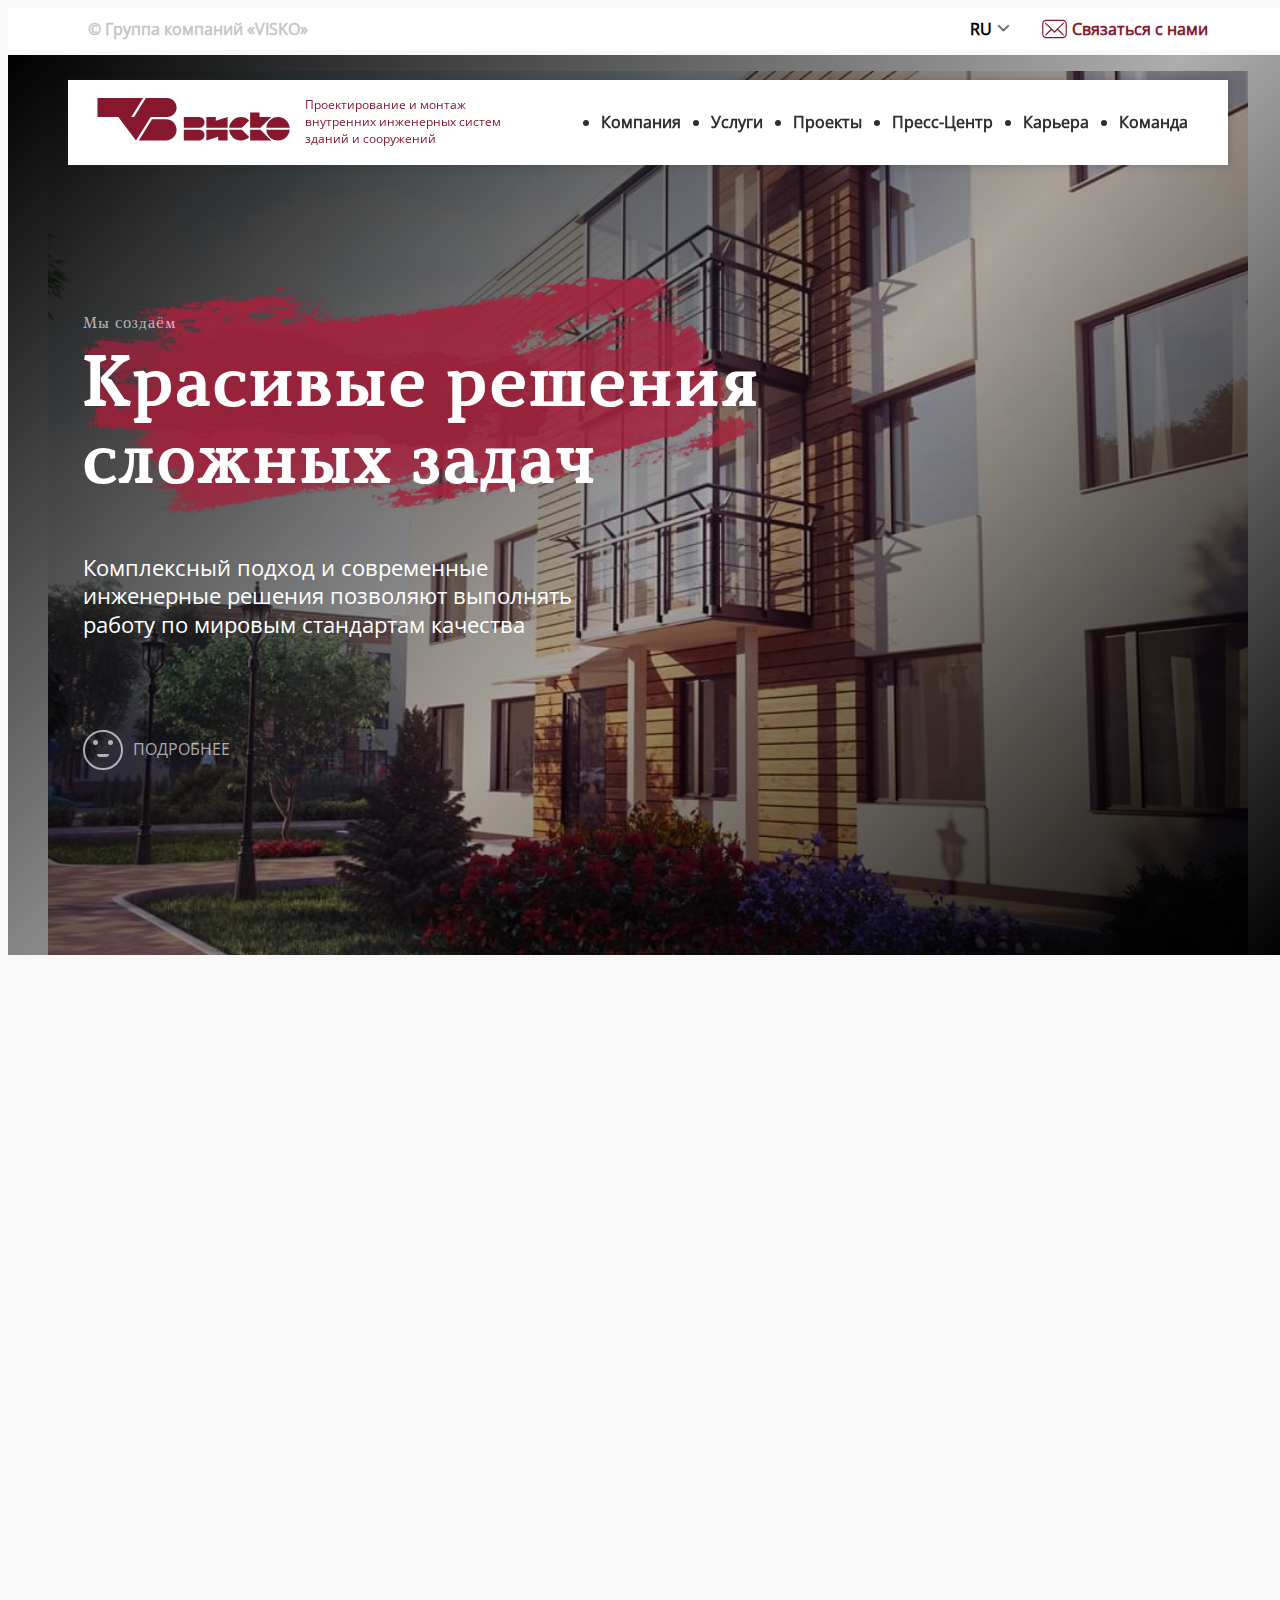
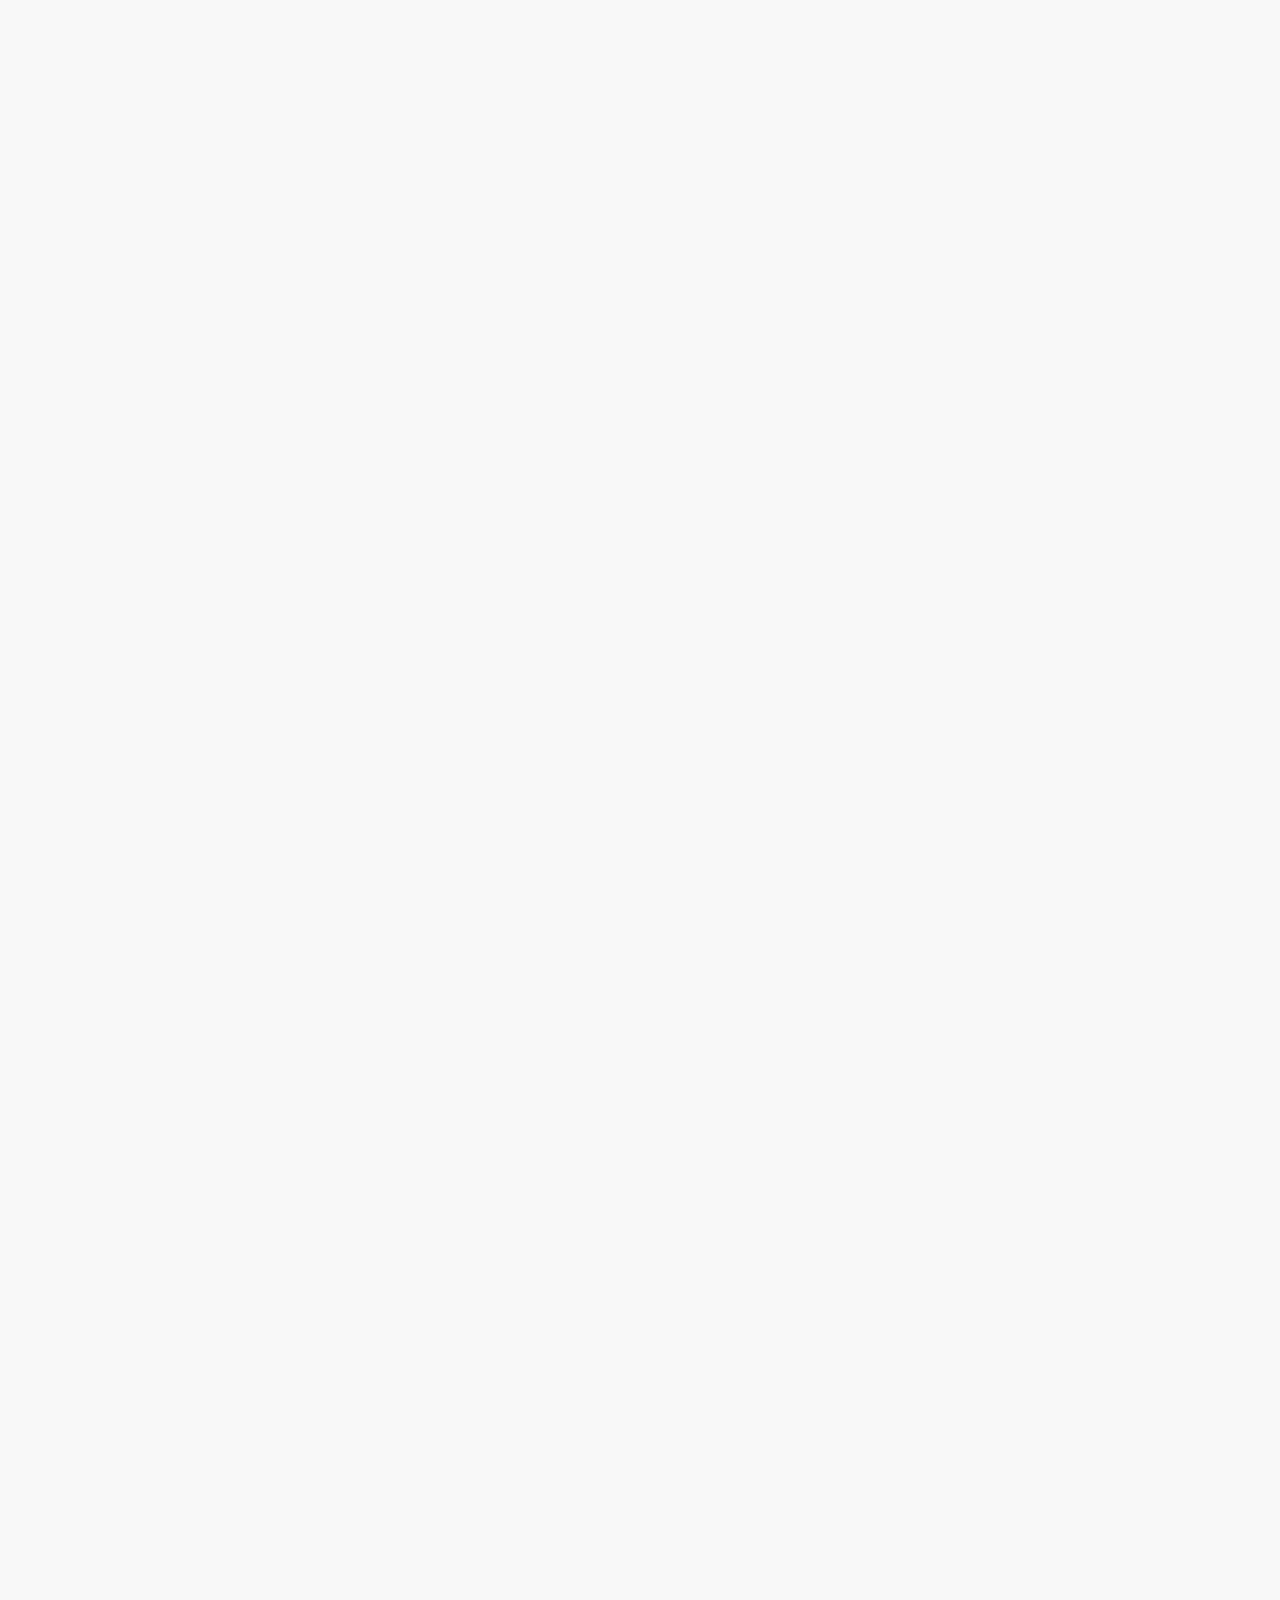
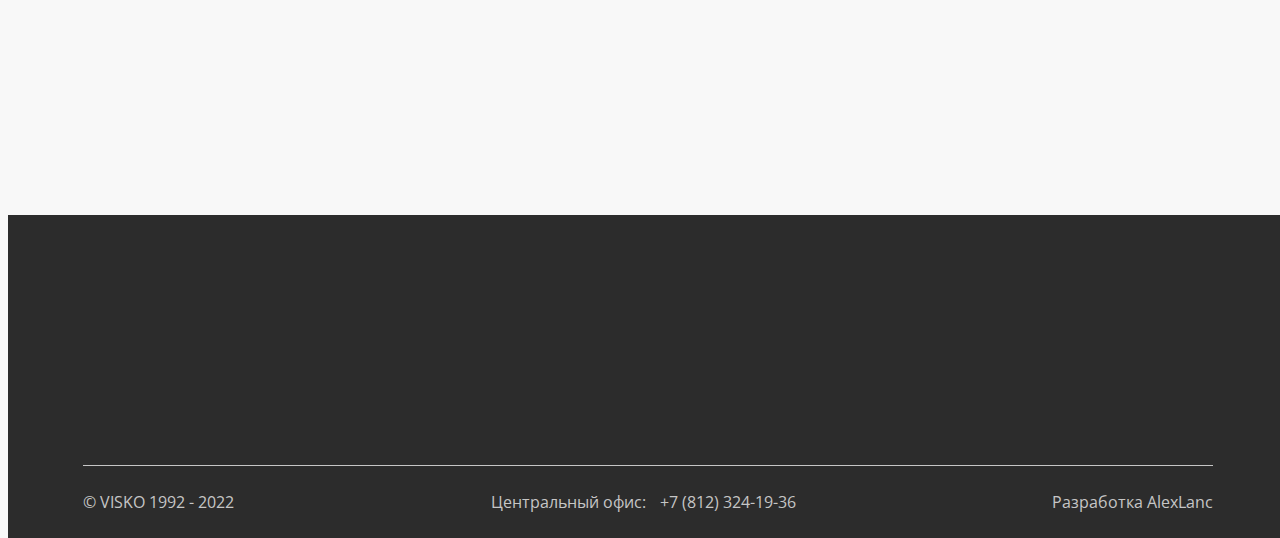
==== commit 70c793b4: "Add files via upload" ====
--- a/index.html
+++ b/index.html
@@ -4,7 +4,7 @@
     <meta charset="UTF-8">
     <meta http-equiv="X-UA-Compatible" content="IE=edge">
     <meta name="viewport" content="width=device-width, initial-scale=1.0">
-    <link rel="stylesheet" href="css/reset.css">
+    <link rel="stylesheet" href="css/normalize.css">
     <link rel="stylesheet" href="css/style.css">
     <title>Visko</title>
 </head>
@@ -40,12 +40,11 @@
 
         </header>
 
-
         <main class="main">
 
             <div class="menu top_nav">
 
-                <a href="#" class="logo">
+                <a class="logo">
                     <img src="images/header/logo.svg" alt="">
                 </a>
 
@@ -99,18 +98,18 @@
             <div class="header-body">
     
                 <div class="slider-header">
-                    <div class="slider-header__item">
+                    <figure class="slider-header__item">
                         <img src="images/header/main-top1.jpg" alt="">
-                    </div>
-                    <div class="slider-header__item">
+                    </figure>
+                    <figure class="slider-header__item">
                         <img src="images/header/main-top2.jpg" alt="">
-                    </div>
-                    <div class="slider-header__item">
+                    </figure>
+                    <figure class="slider-header__item">
                         <img src="images/header/main-top3.jpg" alt="">
-                    </div>
-                    <div class="slider-header__item">
+                    </figure>
+                    <figure class="slider-header__item">
                         <img src="images/header/main-top4.jpg" alt="">
-                    </div>
+                    </figure>
                 </div>
 
                 <div class="container">
@@ -289,60 +288,60 @@
 
                             <div class="clients__slider-item">
 
-                                <div class="clients__box-images">
-                                    <img src="images/clients/clients-1.png" alt="">
-                                </div>
-                                <div class="clients__box-images">
-                                    <img src="images/clients/clients-2.png" alt="">
-                                </div>
-                                <div class="clients__box-images">
-                                    <img src="images/clients/clients-3.png" alt="">
-                                </div>
-                                <div class="clients__box-images">
-                                    <img src="images/clients/clients-4.png" alt="">
-                                </div>
-                                <div class="clients__box-images">
-                                    <img src="images/clients/clients-5.png" alt="">
-                                </div>
+                                <figure class="clients__box-images">
+                                    <img src="images/clients/clients-1.png" alt="Логотип Студия 44">
+                                </figure>
+                                <figure class="clients__box-images">
+                                    <img src="images/clients/clients-2.png" alt="Логотип BONAVA">
+                                </figure>
+                                <figure class="clients__box-images">
+                                    <img src="images/clients/clients-3.png" alt="Логотип nocian tyres">
+                                </figure>
+                                <figure class="clients__box-images">
+                                    <img src="images/clients/clients-4.png" alt="Логотип eke">
+                                </figure>
+                                <figure class="clients__box-images">
+                                    <img src="images/clients/clients-5.png" alt="Логотип kiilto">
+                                </figure>
 
                             </div>
 
                             <div class="clients__slider-item">
 
-                                <div class="clients__box-images">
-                                    <img src="images/clients/clients-6.png" alt="">
-                                </div>
-                                <div class="clients__box-images">
-                                    <img src="images/clients/clients-7.png" alt="">
-                                </div>
-                                <div class="clients__box-images">
-                                    <img src="images/clients/clients-8.png" alt="">
-                                </div>
-                                <div class="clients__box-images">
-                                    <img src="images/clients/clients-9.png" alt="">
-                                </div>
-                                <div class="clients__box-images">
-                                    <img src="images/clients/clients-10.png" alt="">
-                                </div>
+                                <figure class="clients__box-images">
+                                    <img src="images/clients/clients-6.png" alt="Логотип lemminkainen">
+                                </figure>
+                                <figure class="clients__box-images">
+                                    <img src="images/clients/clients-7.png" alt="Логотип media markt">
+                                </figure>
+                                <figure class="clients__box-images">
+                                    <img src="images/clients/clients-8.png" alt="Логотип siemens">
+                                </figure>
+                                <figure class="clients__box-images">
+                                    <img src="images/clients/clients-9.png" alt="Логотип stockmann">
+                                </figure>
+                                <figure class="clients__box-images">
+                                    <img src="images/clients/clients-10.png" alt="Логотип upm">
+                                </figure>
 
                             </div>
 
                             <div class="clients__slider-item">
-                                <div class="clients__box-images">
-                                    <img src="images/clients/clients-11.png" alt="">
-                                </div>
-                                <div class="clients__box-images">
-                                    <img src="images/clients/clients-3.png" alt="">
-                                </div>
-                                <div class="clients__box-images">
-                                    <img src="images/clients/clients-2.png" alt="">
-                                </div>
-                                <div class="clients__box-images">
-                                    <img src="images/clients/clients-1.png" alt="">
-                                </div>
-                                <div class="clients__box-images">
-                                    <img src="images/clients/clients-4.png" alt="">
-                                </div>
+                                <figure class="clients__box-images">
+                                    <img src="images/clients/clients-11.png" alt="Логотип YIT">
+                                </figure>
+                                <figure class="clients__box-images">
+                                    <img src="images/clients/clients-3.png" alt="Логотип nocian tyres">
+                                </figure>
+                                <figure class="clients__box-images">
+                                    <img src="images/clients/clients-2.png" alt="Логотип BONAVA">
+                                </figure>
+                                <figure class="clients__box-images">
+                                    <img src="images/clients/clients-1.png" alt="Логотип Студия 44">
+                                </figure>
+                                <figure class="clients__box-images">
+                                    <img src="images/clients/clients-4.png" alt="Логотип eke">
+                                </figure>
                             </div>
 
                        </div>
@@ -414,6 +413,7 @@
                 </div>
             
         </footer>
+
     </div>
    
 
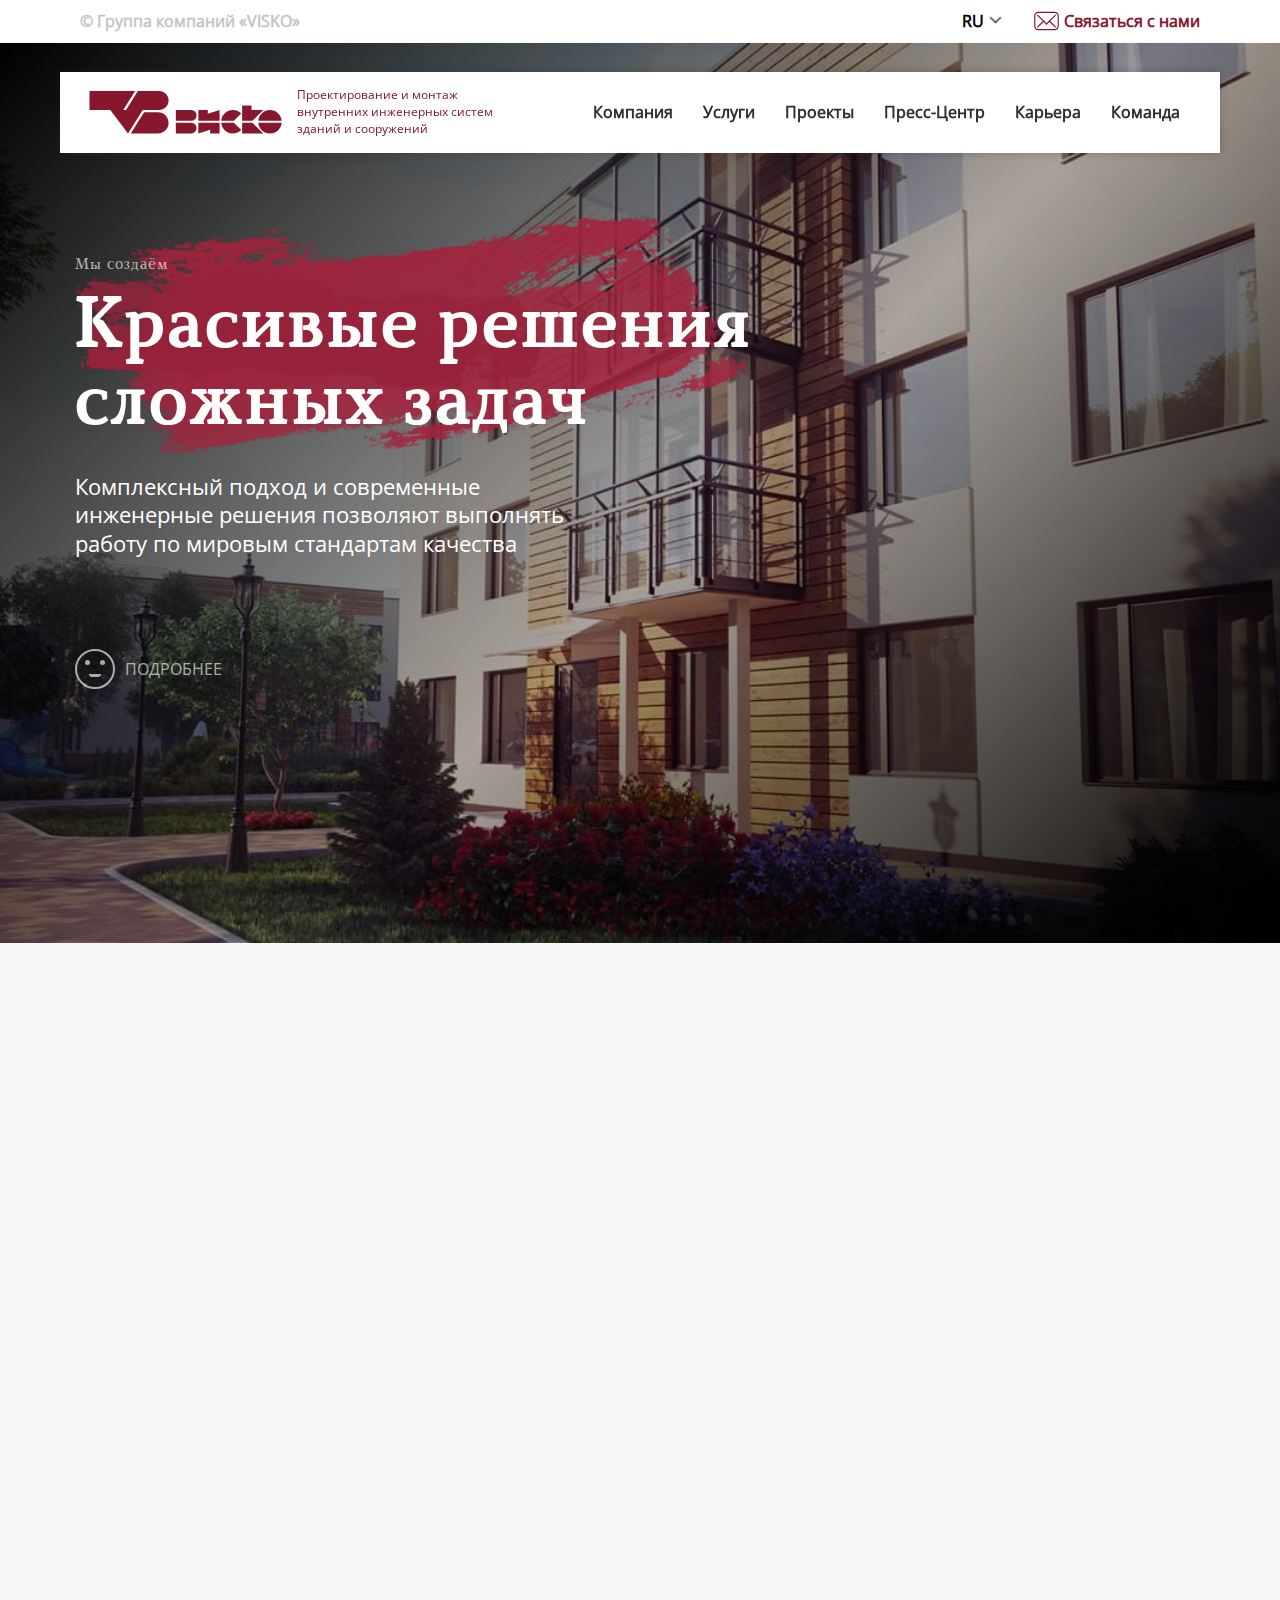
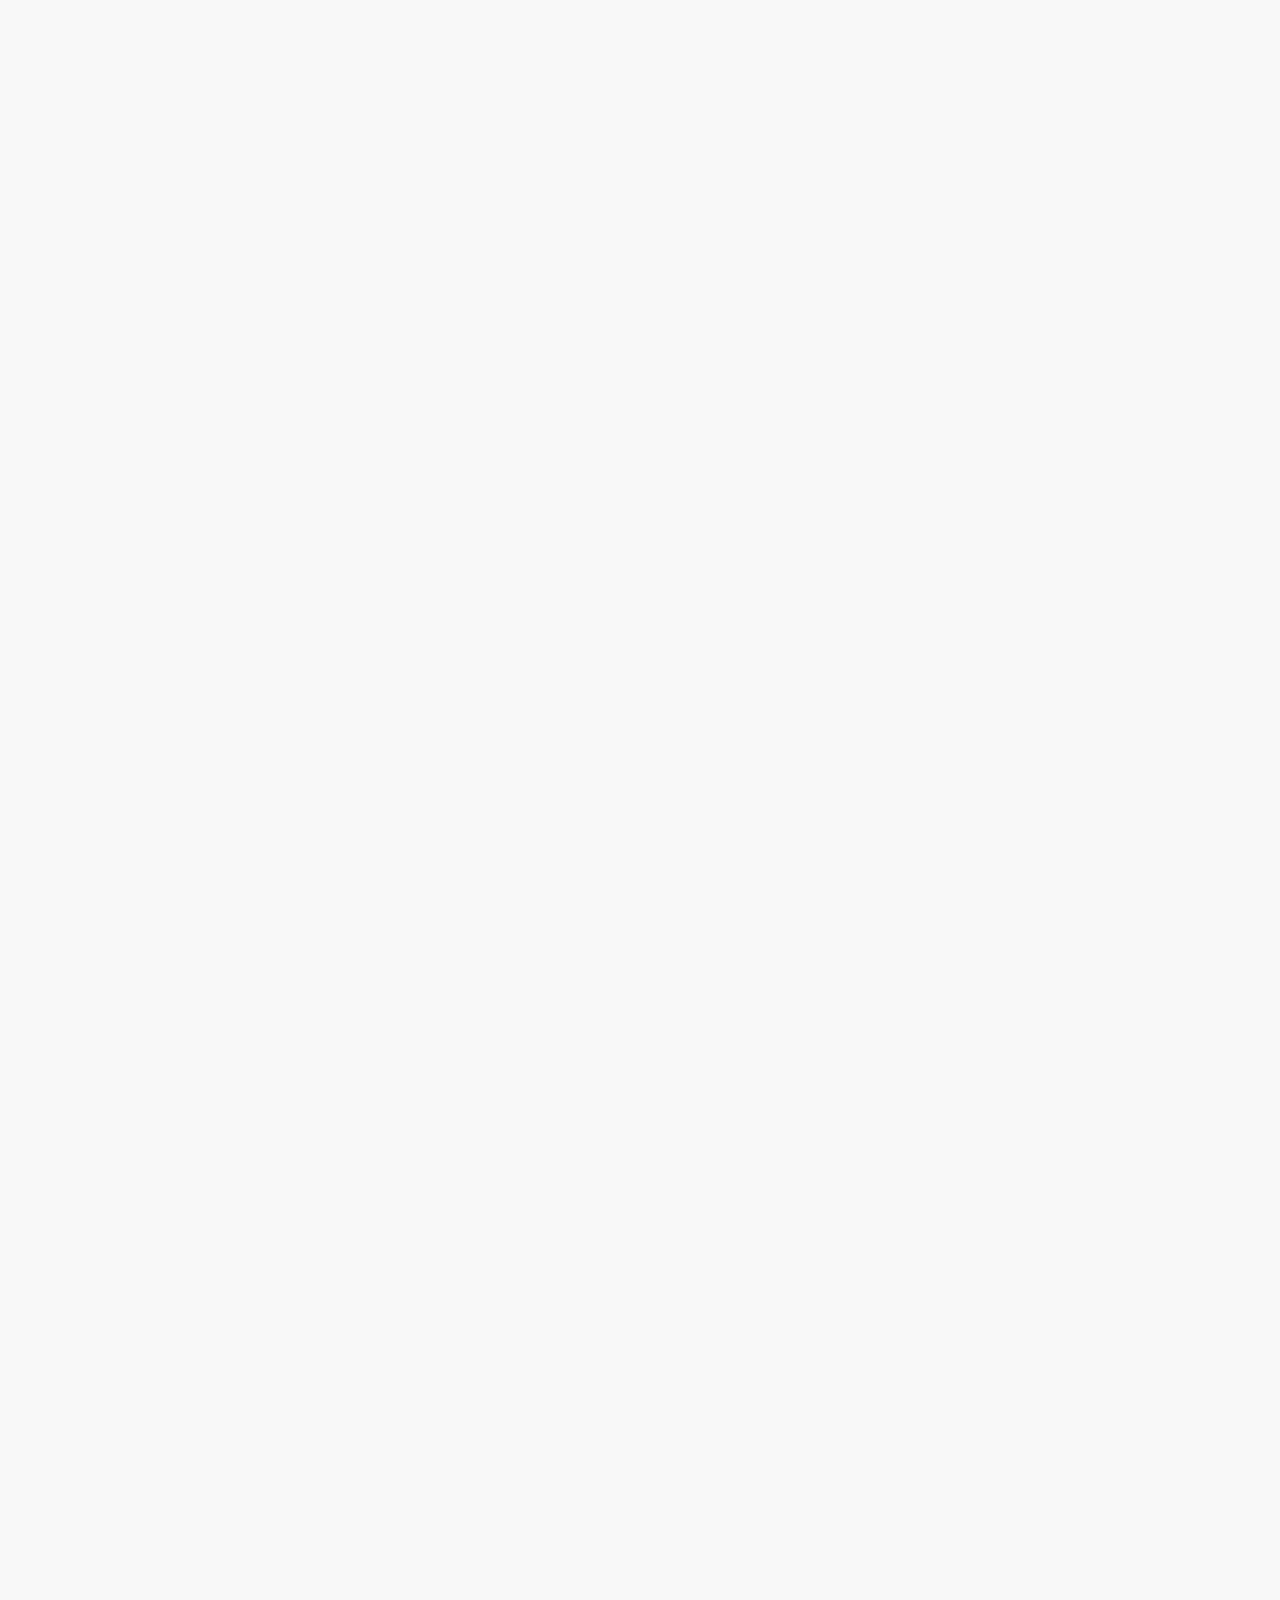
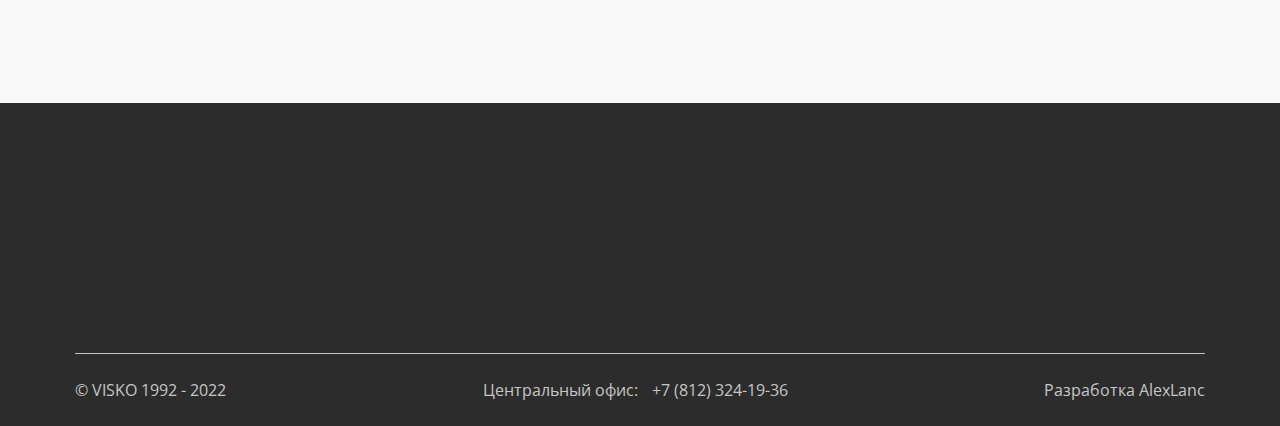
==== commit 9f79f891: "Add files via upload" ====
--- a/index.html
+++ b/index.html
@@ -9,6 +9,7 @@
     <title>Visko</title>
 </head>
 <body>
+
     <div class="wrapper">
 
         <header class="header">
@@ -25,12 +26,40 @@
     
                         <div class="top-header__language language">
                             <b>ru</b>
-                            <a href="#">en</a>
+                            <a>en</a>
                         </div>
     
-                        <a href="#" class="top-header__feedback feedback">
+                        <button data-href="feedback" class="top-header__feedback feedback popup-link">
                             <b>Связаться с нами</b>
-                        </a>
+                        </button>
+
+                        <!-- modal-start -->
+                        <div id="feedback" class="popup" role="alert">
+                            <div class="popup__body">
+                                <div class="popup__content">
+                                    <button type="button" class="popup__close close-popup"
+                                        aria-label="закрыть модальное окно"></button>
+                                    
+                                        <form class="popup-form" action="#" method="post">
+                                            <fieldset class="popup-form__fieldset">
+                                                <legend class="popup-form__title">Обратная связь</legend>
+                                                <p class="popup-form__text">
+                                                    Если у вас возникли вопросы или предложения, вы всегда можете написать нам на почту! Или оставьте номер вашего телефона, наш менеджер свяжется с вами в течении одного рабочего дня.
+                                                </p>
+                                            </fieldset>
+                                            <fieldset>
+                                                <input class="popup-form__input" type="text" name="имя" placeholder="Ваше имя">
+                                                <input class="popup-form__input" type="tel" data-validate-field="tel" name="Номер телефона" placeholder="Ваш телефон">
+                                                <input class="popup-form__input" type="email" name="Электронная почта" placeholder="E-mail">
+                                                <textarea class="popup-form__textarea" name="сообщение" placeholder="Ваше сообщение"></textarea>
+                                                <button class="popup-form__btn btn" type="submit">Отправить сообщение</button>
+                                            </fieldset>
+                                        </form>
+
+                                </div>
+                            </div>
+                        </div>
+                        <!-- modal-end -->
     
                     </div>
 
@@ -45,14 +74,14 @@
             <div class="menu top_nav">
 
                 <a class="logo">
-                    <img src="images/header/logo.svg" alt="">
+                    <img src="images/header/logo.svg" alt="Логотип компании Виско">
                 </a>
 
                 <div class="logo-text">
                     Проектирование и монтаж<br> внутренних инженерных систем<br> зданий и сооружений
                 </div>
 
-                <nav class="nav">
+                <nav class="nav" aria-label="Меню сайта">
                     <ul class="nav__list">
 
                         <li class="nav__item">
@@ -117,10 +146,10 @@
                         <h1>
                             <small>Мы создаём</small><br>Красивые решения<br> сложных задач
                         </h1>
-                        <p class="header-body__text trd _anim-items _anim-no-hide">
+                        <h2 class="header-body__text trd _anim-items _anim-no-hide">
                             Комплексный подход и современные<br> инженерные решения позволяют выполнять<br> работу по мировым стандартам качества
-                        </p>
-                        <a class="header-body__link _anim-items" href="#"><span></span>Подробнее</a>
+                        </h2>
+                        <a class="header-body__link _anim-items" href="services.html" aria-label="Перейти на страницу с описанием услуг"><span></span>Подробнее</a>
                     </div>
                 </div>
 
@@ -133,10 +162,10 @@
                         Услуги
                     </h3>
 
-                    <div class="services__inner">
-                            <div class="tabs-contentbox">
-                                <div class="tabs-container tabs-container--active" id="tab-1">
-                                    <a href="#" class="services__link" style="background-image: linear-gradient(rgba(0, 0, 0, 0.6), rgba(0, 0, 0, 0.6)), url(images/services/services-1.jpg);">
+                    <ul class="services__inner" aria-label="Услуги">
+                            <li class="tabs-contentbox">
+                                <div class="tabs-active" data-tab-content id="tab-1">
+                                    <a href="services.html" class="services__link" style="background-image: linear-gradient(rgba(0, 0, 0, 0.6), rgba(0, 0, 0, 0.6)), url(images/services/services-1.jpg);">
                                         <div class="services__info">
                                             <p class="services__text">                 
                                                 Проектное бюро компании VISKO основано в 1997 году. На сегодняшний день над созданием проектов высокого уровня сложности трудится коллектив из 80 инженеров, проектировщиков, ведущих специалистов.
@@ -147,8 +176,8 @@
                                         </div>
                                     </a>
                                 </div>
-                                <div class="tabs-container" id="tab-2">
-                                    <a href="#" class="services__link" style="background-image: linear-gradient(rgba(0, 0, 0, 0.4), rgba(0, 0, 0, 0.4)), url(images/services/services-2.jpg);">
+                                <div class="hidden tabs-active" data-tab-content id="tab-2">
+                                    <a href="services.html" class="services__link" style="background-image: linear-gradient(rgba(0, 0, 0, 0.4), rgba(0, 0, 0, 0.4)), url(images/services/services-2.jpg);">
                                         <div class="services__info">
                                             <p class="services__text">            
                                                 VISKO выполняет полный комплекс работ по монтажу сантехнических и  механических инженерных систем, слаботочных систем, систем автоматизации и безопасности.
@@ -159,19 +188,19 @@
                                         </div>
                                     </a>
                                 </div>
-                            </div>
-
-                            <div class="tabs-items">
+                            </li>
+
+                            <li class="tabs-items">
                                 <div class="services__box-tabs">
-                                    <a class="tabs-link tabs-link--active" href="#tab-1">
+                                    <button class="tabs-link tabs-link--active" data-tab="tab-1">
                                         Проектирование инженерных сетей
-                                    </a>
-                                    <a class="tabs-link" href="#tab-2">
+                                    </button>
+                                    <button class="tabs-link" data-tab="tab-2">
                                         Монтажные работы по устройству инженерных сетей
-                                    </a> 
-                                </div>
-                            </div>
-                    </div>
+                                    </button> 
+                                </div>
+                            </li>
+                    </ul>
 
                 </div>
 
@@ -275,7 +304,7 @@
                <div class="clients tr _anim-items _anim-no-hide">
                    <h3 class="clients__title title">
                         Клиенты
-                        <a href="#" class="link-pages">
+                        <a class="link-pages">
                             СМОТРЕТЬ ОТЗЫВЫ
                        </a>
                    </h3>
@@ -351,14 +380,14 @@
                <div class="projects-events tr _anim-items _anim-no-hide">
                    <h3 class="projects-events__title title">
                         Проекты и события
-                       <a href="#" class="link-pages">
+                       <a href="projects.html" class="link-pages" aria-label="Перейти на страницу с нашими проектами">
                         Все проекты
                        </a>
                    </h3>
                    <div class="projects-events__body-projects body-projects">
 
                        <div class="projects-events__column">
-                           <a href="#" class="projects-events__item" style="background-image: linear-gradient(rgba(0, 0, 0, 0.4), rgba(0, 0, 0, 0.4)), url(images/projects-events/projects-events_1.jpg);">
+                           <a class="projects-events__item" style="background-image: linear-gradient(rgba(0, 0, 0, 0.4), rgba(0, 0, 0, 0.4)), url(images/projects-events/projects-events_1.jpg);">
                                 <p class="projects-events__info">
                                     <time>2017</time>
                                     <b>Бизнес центр «Альфа»</b>
@@ -367,7 +396,7 @@
                        </div>
 
                        <div class="projects-events__column">
-                        <a href="#" class="projects-events__item" style="background-image: linear-gradient(rgba(0, 0, 0, 0.4), rgba(0, 0, 0, 0.4)), url(images/projects-events/projects-events_2.jpg);">
+                        <a class="projects-events__item" style="background-image: linear-gradient(rgba(0, 0, 0, 0.4), rgba(0, 0, 0, 0.4)), url(images/projects-events/projects-events_2.jpg);">
                              <p class="projects-events__info">
                                  <time>2016</time>
                                  <b>Торговый комплекс «К-Раута»</b>
@@ -376,7 +405,7 @@
                     </div>
 
                     <div class="projects-events__column">
-                        <a href="#" class="projects-events__item" style="background-image: linear-gradient(rgba(0, 0, 0, 0.4), rgba(0, 0, 0, 0.4)), url(images/projects-events/projects-events_3.jpg);">
+                        <a class="projects-events__item" style="background-image: linear-gradient(rgba(0, 0, 0, 0.4), rgba(0, 0, 0, 0.4)), url(images/projects-events/projects-events_3.jpg);">
                              <p class="projects-events__info">
                                  <time>2017</time>
                                  <b>Жилой комплекс «Ленинский парк»</b>
@@ -401,10 +430,10 @@
                                 </div>
                                 <div class="footer__phone">
                                     <span>Центральный офис:</span>
-                                    <a href="trl:78123241936" class="footer__phone-link">+7 (812) 324-19-36</a>
+                                    <a href="tel:78123241936" aria-label="Набрать мобильный номер телефона обратной связи" class="footer__phone-link">+7 (812) 324-19-36</a>
                                 </div>
                                 <div class="footer__developer developer">
-                                    <a href="#" class="footer__dev-link">
+                                    <a href="https://github.com/AlexLancev" aria-label="Ссылка на профиль в гитхаб, разработчика этого сайта" class="footer__dev-link">
                                         Разработка AlexLanc
                                     </a>
                                 </div>
@@ -420,6 +449,10 @@
 
     <script src="https://ajax.googleapis.com/ajax/libs/jquery/3.4.1/jquery.min.js"></script>
     <script src="js/slick.min.js"></script>
+    <script src="js/scroll-animation.js"></script>
+    <script src="js/scroll-menu.js"></script>
+    <script src="js/modal.js"></script>
+    <script src="js/tabs.js"></script>
     <script src="js/main.js"></script>
 
 </body>
--- a/css/style.css
+++ b/css/style.css
@@ -1,11 +1,9 @@
-@charset "UTF-8";
 .title {
   font-family: "Marta", sans-serif;
   text-transform: uppercase;
   font-size: 30px;
   font-weight: 700;
-  color: #2e2e2e;
-}
+  color: #2e2e2e; }
 
 .heading {
   font-family: "Marta", sans-serif;
@@ -13,8 +11,7 @@
   font-size: 16px;
   font-weight: 400;
   line-height: 1.3;
-  color: #2e2e2e;
-}
+  color: #2e2e2e; }
 
 .link {
   font-family: "OpenSans", sans-serif;
@@ -29,11 +26,9 @@
   -webkit-transition: 0.4s;
   transition: 0.4s;
   -webkit-transition-property: all;
-  transition-property: all;
-}
-.link:hover {
-  color: #87172d;
-}
+  transition-property: all; }
+  .link:hover {
+    color: #87172d; }
 
 html,
 body {
@@ -42,32 +37,16 @@
   width: 100%;
   height: 100%;
   min-height: 100%;
-  scroll-behavior: smooth;
-}
-
-html::-webkit-scrollbar {
-  width: 5px;
-  /* ширина для вертикального скролла */
-  height: 0px;
-  /* высота для горизонтального скролла */
-  background-color: #f3f3f3;
-  /* цвет фона */
-  border-radius: 10px;
-}
-
-html::-webkit-scrollbar-thumb {
-  background-color: #afafaf;
-  border-radius: 10px;
-}
+  scroll-behavior: smooth; }
 
 *,
 *:before,
 *:after {
   -webkit-box-sizing: inherit;
-          box-sizing: inherit;
-}
+          box-sizing: inherit; }
 
 body {
+  min-width: 320px;
   background-color: #f8f8f8;
   font-family: "OpenSans", sans-serif;
   font-style: normal;
@@ -75,13 +54,10 @@
   font-size: 16px;
   line-height: 1.4;
   color: #2e2e2e;
-  cursor: default;
-}
-@media (max-width: 450px) {
-  body {
-    font-size: 14px;
-  }
-}
+  cursor: default; }
+  @media (max-width: 450px) {
+    body {
+      font-size: 14px; } }
 
 .wrapper {
   display: -webkit-box;
@@ -91,37 +67,32 @@
   -webkit-box-direction: normal;
       -ms-flex-direction: column;
           flex-direction: column;
-  min-height: 100%;
-}
+  min-height: 100%; }
 
 .main {
   -webkit-box-flex: 1;
       -ms-flex: 1 1 auto;
-          flex: 1 1 auto;
-}
+          flex: 1 1 auto; }
 
 body.lock {
-  overflow: hidden;
-}
+  overflow: hidden; }
 
 button {
+  background-color: transparent;
+  padding: 0;
   border: none;
-  cursor: pointer;
-}
+  cursor: pointer; }
 
 .container {
   max-width: 1160px;
   margin: 0 auto;
-  padding: 0 15px;
-}
+  padding: 0 15px; }
 
 .company-subtitle {
-  font-size: 22px;
-}
+  font-size: 22px; }
 
 a {
-  text-decoration: none;
-}
+  text-decoration: none; }
 
 .btn {
   width: 100%;
@@ -148,31 +119,26 @@
   -webkit-transition: 0.3s;
   transition: 0.3s;
   -webkit-transition-property: all;
-  transition-property: all;
-}
-.btn:hover {
-  opacity: 0.9;
-  -webkit-transform: translateY(-1px);
-          transform: translateY(-1px);
-  -webkit-box-shadow: 0px 4px 8px rgba(0, 0, 0, 0.5);
-          box-shadow: 0px 4px 8px rgba(0, 0, 0, 0.5);
-}
+  transition-property: all; }
+  .btn:hover {
+    opacity: 0.9;
+    -webkit-transform: translateY(-1px);
+            transform: translateY(-1px);
+    -webkit-box-shadow: 0px 4px 8px rgba(0, 0, 0, 0.5);
+            box-shadow: 0px 4px 8px rgba(0, 0, 0, 0.5); }
 
 .nav__link.disabled {
   cursor: default;
   color: #87172d;
-  font-weight: 700;
-}
+  font-weight: 700; }
 
 .main-slider .slick-list {
-  overflow: hidden;
-}
+  overflow: hidden; }
 .main-slider .slick-track {
   padding: 30px 0 10px;
   display: -webkit-box;
   display: -ms-flexbox;
-  display: flex;
-}
+  display: flex; }
 
 .tr {
   opacity: 0;
@@ -181,13 +147,11 @@
   -webkit-transition: 1s;
   transition: 1s;
   -webkit-transition-property: all;
-  transition-property: all;
-}
-.tr._active {
-  opacity: 1;
-  -webkit-transform: translate(0px, 0px);
-          transform: translate(0px, 0px);
-}
+  transition-property: all; }
+  .tr._active {
+    opacity: 1;
+    -webkit-transform: translate(0px, 0px);
+            transform: translate(0px, 0px); }
 
 .trd {
   opacity: 0;
@@ -198,13 +162,11 @@
   -webkit-transition-delay: .5s;
           transition-delay: .5s;
   -webkit-transition-property: all;
-  transition-property: all;
-}
-.trd._active {
-  opacity: 1;
-  -webkit-transform: translate(0px, 0px);
-          transform: translate(0px, 0px);
-}
+  transition-property: all; }
+  .trd._active {
+    opacity: 1;
+    -webkit-transform: translate(0px, 0px);
+            transform: translate(0px, 0px); }
 
 /* burger-start */
 .header__burger {
@@ -219,8 +181,7 @@
   border-radius: 50%;
   cursor: pointer;
   visibility: visible;
-  display: none;
-}
+  display: none; }
 
 .header__burger span {
   display: inline-block;
@@ -232,8 +193,7 @@
   left: 50%;
   -webkit-transform: translate(-50%, -50%);
           transform: translate(-50%, -50%);
-  border-radius: 2px;
-}
+  border-radius: 2px; }
 
 .header__burger::before,
 .header__burger:after {
@@ -245,16 +205,13 @@
           transform: translateX(-50%);
   width: 25px;
   height: 2px;
-  background-color: #ffffff;
-}
+  background-color: #ffffff; }
 
 .header__burger::before {
-  top: 30%;
-}
+  top: 30%; }
 
 .header__burger::after {
-  bottom: 30%;
-}
+  bottom: 30%; }
 
 .header__burger.active:before {
   top: 19px;
@@ -263,14 +220,12 @@
           transform: rotate(45deg);
   background-color: #ffffff;
   -webkit-transition: 0.3s;
-  transition: 0.3s;
-}
+  transition: 0.3s; }
 
 .header__burger.active:hover:before {
   -webkit-transform: rotate(-45deg);
           transform: rotate(-45deg);
-  background-color: #ff4141;
-}
+  background-color: #ff4141; }
 
 .header__burger.active:after {
   bottom: 19px;
@@ -279,33 +234,27 @@
           transform: rotate(-45deg);
   background-color: #ffffff;
   -webkit-transition: 0.3s;
-  transition: 0.3s;
-}
+  transition: 0.3s; }
 
 .header__burger.active:hover:after {
   -webkit-transform: rotate(45deg);
           transform: rotate(45deg);
-  background-color: #ff4141;
-}
+  background-color: #ff4141; }
 
 .header__burger.active span {
   -webkit-transform: scale(0);
-          transform: scale(0);
-}
+          transform: scale(0); }
 
 /* burger-stop */
 /* menu-start */
 .nav__list-device .nav__item {
-  margin-bottom: 20px;
-}
+  margin-bottom: 20px; }
 
 .nav__list-device .nav__link {
-  font-size: 22px;
-}
+  font-size: 22px; }
 
 .header-device .header__btn {
-  margin: auto;
-}
+  margin: auto; }
 
 .header-device .item-cabinet {
   max-width: 200px;
@@ -313,15 +262,13 @@
   margin-bottom: 20px;
   padding: 15px;
   font-size: 12px;
-  border-radius: 90px;
-}
+  border-radius: 90px; }
 
 .header__btn-device {
   width: 100%;
   max-width: 200px;
   padding: 15px;
-  text-align: center;
-}
+  text-align: center; }
 
 .nav__list-device {
   position: fixed;
@@ -334,181 +281,154 @@
   -webkit-transition: 0.3s;
   transition: 0.3s;
   overflow: auto;
-  text-align: center;
-}
+  text-align: center; }
 
 .nav__list-device.active {
   top: 0;
   padding: 110px 10px 20px 10px;
   display: block;
   margin: auto;
-  text-align: center;
-}
+  text-align: center; }
 
 /* menu-stop */
 @font-face {
   font-family: 'OpenSans';
   font-style: normal;
   font-display: swap;
-  src: url(../fonts/opensans/OpenSans-regular.woff2) format("woff2"), url(../fonts/opensans/OpenSans-regular.woff) format("woff"), url(../fonts/opensans/OpenSans-bold.woff2) format("woff2"), url(../fonts/opensans/OpenSans-bold.woff) format("woff");
-}
+  src: url(../fonts/opensans/OpenSans-regular.woff2) format("woff2"), url(../fonts/opensans/OpenSans-regular.woff) format("woff"), url(../fonts/opensans/OpenSans-bold.woff2) format("woff2"), url(../fonts/opensans/OpenSans-bold.woff) format("woff"); }
 @font-face {
   font-family: 'Marta';
   font-style: normal;
   font-display: swap;
-  src: url(../fonts/marta/Marta-Regular.woff2) format("woff2"), url(../fonts/marta/Marta-Regular.woff) format("woff"), url(../fonts/marta/Marta-Bold.woff2) format("woff2"), url(../fonts/marta/Marta-Bold.woff) format("woff");
-}
+  src: url(../fonts/marta/Marta-Regular.woff2) format("woff2"), url(../fonts/marta/Marta-Regular.woff) format("woff"), url(../fonts/marta/Marta-Bold.woff2) format("woff2"), url(../fonts/marta/Marta-Bold.woff) format("woff"); }
 .link {
   font-size: 16px;
   position: relative;
-  display: inline-block;
-}
-.link::after {
-  content: '';
-  position: absolute;
-  bottom: -2px;
-  right: 0;
-  width: 0;
-  height: 2px;
-  background-color: #87172d;
-  opacity: 0;
-  -webkit-transition: 0.4s;
-  transition: 0.4s;
-  -webkit-transition-property: all;
-  transition-property: all;
-}
-.link:hover:after {
-  opacity: 1;
-  width: 100%;
-  left: 0;
-}
+  display: inline-block; }
+  .link::after {
+    content: '';
+    position: absolute;
+    bottom: -2px;
+    right: 0;
+    width: 0;
+    height: 2px;
+    background-color: #87172d;
+    opacity: 0;
+    -webkit-transition: 0.4s;
+    transition: 0.4s;
+    -webkit-transition-property: all;
+    transition-property: all; }
+  .link:hover:after {
+    opacity: 1;
+    width: 100%;
+    left: 0; }
 
 .header {
-  background-color: #ffffff;
-}
+  background-color: #ffffff; }
 
 .top-header {
-  color: #c6c6c6;
-}
-.top-header__inner {
-  display: -webkit-box;
-  display: -ms-flexbox;
-  display: flex;
-  -webkit-box-align: center;
-      -ms-flex-align: center;
-          align-items: center;
-  -webkit-box-pack: justify;
-      -ms-flex-pack: justify;
-          justify-content: space-between;
-  padding: 5px;
-}
-.top-header__group-companies {
-  -webkit-box-flex: 1;
-      -ms-flex: 1 1 auto;
-          flex: 1 1 auto;
-}
-.top-header__language {
-  text-transform: uppercase;
-}
-.top-header__feedback {
-  margin-left: 50px;
-}
+  color: #c6c6c6; }
+  .top-header__inner {
+    display: -webkit-box;
+    display: -ms-flexbox;
+    display: flex;
+    -webkit-box-align: center;
+        -ms-flex-align: center;
+            align-items: center;
+    -webkit-box-pack: justify;
+        -ms-flex-pack: justify;
+            justify-content: space-between;
+    padding: 5px; }
+  .top-header__group-companies {
+    -webkit-box-flex: 1;
+        -ms-flex: 1 1 auto;
+            flex: 1 1 auto; }
+  .top-header__language {
+    text-transform: uppercase; }
+  .top-header__feedback {
+    margin-left: 50px; }
 
 .language {
   position: relative;
-  z-index: 1000;
+  z-index: 2;
   color: #000;
   padding: 5px;
   padding-right: 25px;
   -webkit-transition: 0.3s;
   transition: 0.3s;
   -webkit-transition-property: all;
-  transition-property: all;
-}
-.language:hover:before {
-  -webkit-transform: rotate(-45deg);
-          transform: rotate(-45deg);
-}
-.language:hover:after {
-  -webkit-transform: rotate(45deg);
-          transform: rotate(45deg);
-}
-.language:hover {
-  cursor: pointer;
-}
-.language:before, .language:after {
-  content: '';
-  position: absolute;
-  top: 14px;
-  right: 17px;
-  width: 8px;
-  height: 2px;
-  background-color: rgba(43, 43, 43, 0.64);
-  -webkit-transition: 0.3s;
-  transition: 0.3s;
-  -webkit-transition-property: all;
-  transition-property: all;
-}
-.language:before {
-  -webkit-transform: rotate(45deg);
-          transform: rotate(45deg);
-}
-.language:after {
-  -webkit-transform: rotate(-45deg);
-          transform: rotate(-45deg);
-  right: 12px;
-}
-.language:hover a {
-  top: 28px;
-  visibility: visible;
-}
-.language b {
-  position: relative;
-  z-index: 2;
-  background-color: #ffffff;
-  padding: 5px;
-}
-.language a {
-  position: absolute;
-  background-color: #fff;
-  padding: 5px;
-  border-radius: 5px;
-  top: 0px;
-  left: 5px;
-  visibility: hidden;
-  color: inherit;
-  text-decoration: none;
-  -webkit-transition: 0.3s;
-  transition: 0.3s;
-  -webkit-transition-property: all;
-  transition-property: all;
-}
-.language a:hover {
-  color: #525252;
-  text-decoration: underline;
-}
+  transition-property: all; }
+  .language:hover:before {
+    -webkit-transform: rotate(-45deg);
+            transform: rotate(-45deg); }
+  .language:hover:after {
+    -webkit-transform: rotate(45deg);
+            transform: rotate(45deg); }
+  .language:hover {
+    cursor: pointer; }
+  .language:before, .language:after {
+    content: '';
+    position: absolute;
+    top: 14px;
+    right: 17px;
+    width: 8px;
+    height: 2px;
+    background-color: rgba(43, 43, 43, 0.64);
+    -webkit-transition: 0.3s;
+    transition: 0.3s;
+    -webkit-transition-property: all;
+    transition-property: all; }
+  .language:before {
+    -webkit-transform: rotate(45deg);
+            transform: rotate(45deg); }
+  .language:after {
+    -webkit-transform: rotate(-45deg);
+            transform: rotate(-45deg);
+    right: 12px; }
+  .language:hover a {
+    top: 28px;
+    visibility: visible; }
+  .language b {
+    position: relative;
+    z-index: 2;
+    background-color: #ffffff;
+    padding: 5px; }
+  .language a {
+    position: absolute;
+    background-color: #fff;
+    padding: 5px;
+    border-radius: 5px;
+    top: 0px;
+    left: 5px;
+    visibility: hidden;
+    color: inherit;
+    text-decoration: none;
+    -webkit-transition: 0.3s;
+    transition: 0.3s;
+    -webkit-transition-property: all;
+    transition-property: all; }
+    .language a:hover {
+      color: #525252;
+      text-decoration: underline; }
 
 .feedback {
   color: #87172d;
   text-decoration: none;
-  position: relative;
-}
-.feedback:before {
-  content: '';
-  position: absolute;
-  width: 25px;
-  height: 25px;
-  top: 50%;
-  -webkit-transform: translateY(-50%);
-          transform: translateY(-50%);
-  left: -30px;
-  background-image: url(../images/header/mail.svg);
-  background-size: contain;
-  background-repeat: no-repeat;
-}
-.feedback:hover {
-  text-decoration: underline;
-}
+  position: relative; }
+  .feedback:before {
+    content: '';
+    position: absolute;
+    width: 25px;
+    height: 25px;
+    top: 50%;
+    -webkit-transform: translateY(-50%);
+            transform: translateY(-50%);
+    left: -30px;
+    background-image: url(../images/header/mail.svg);
+    background-size: contain;
+    background-repeat: no-repeat; }
+  .feedback:hover {
+    text-decoration: underline; }
 
 .menu {
   position: -webkit-sticky;
@@ -534,8 +454,7 @@
   -webkit-transition: 0.3s;
   transition: 0.3s;
   -webkit-transition-property: all;
-  transition-property: all;
-}
+  transition-property: all; }
 
 .nav__list {
   display: -webkit-box;
@@ -543,15 +462,12 @@
   display: flex;
   -webkit-box-align: center;
       -ms-flex-align: center;
-          align-items: center;
-}
+          align-items: center; }
 .nav__item {
-  margin: 0px 15px;
-}
+  margin: 0px 15px; }
 .nav__link {
   color: #2e2e2e;
-  text-transform: capitalize;
-}
+  text-transform: capitalize; }
 
 .logo img {
   width: 202px;
@@ -559,8 +475,7 @@
   -webkit-transition: 0.3s;
   transition: 0.3s;
   -webkit-transition-property: all;
-  transition-property: all;
-}
+  transition-property: all; }
 
 .logo-text {
   -webkit-box-flex: 1;
@@ -568,344 +483,292 @@
           flex: 1 1 auto;
   font-size: 12px;
   margin-left: 10px;
-  color: #87172d;
-}
+  color: #87172d; }
 
 .menu__active {
   padding: 10px 10px;
-  background-color: #fff;
-}
-.menu__active .logo-text {
-  display: none;
-}
-.menu__active .logo img {
-  width: 160px;
-  height: 37px;
-}
+  background-color: #fff; }
+  .menu__active .logo-text {
+    display: none; }
+  .menu__active .logo img {
+    width: 160px;
+    height: 37px; }
 
 .slider-header {
   width: 100%;
   height: 100%;
   position: absolute;
-  overflow: hidden;
-}
-.slider-header .slick-list {
-  position: relative;
-  z-index: 0;
-}
-.slider-header .slick-track {
-  overflow: hidden;
-}
-.slider-header__item {
-  -webkit-animation-name: scaleUp;
-          animation-name: scaleUp;
-  -webkit-animation-timing-function: ease-out;
-          animation-timing-function: ease-out;
-  -webkit-animation-iteration-count: infinite;
-          animation-iteration-count: infinite;
-  -webkit-animation-direction: alternate;
-          animation-direction: alternate;
-  -webkit-animation-fill-mode: forwards;
-          animation-fill-mode: forwards;
-  -webkit-animation-duration: 5s;
-          animation-duration: 5s;
-  height: 100vh;
-  min-height: 700px;
-}
-.slider-header__item img {
-  display: block;
-  width: 100%;
-  height: 100%;
-  -o-object-fit: cover;
-     object-fit: cover;
-}
-.slider-header .slick-track {
-  display: -webkit-box;
-  display: -ms-flexbox;
-  display: flex;
-}
+  overflow: hidden; }
+  .slider-header .slick-list {
+    position: relative;
+    z-index: 0; }
+  .slider-header .slick-track {
+    overflow: hidden; }
+  .slider-header__item {
+    background-color: #3f3f3f;
+    -webkit-animation-name: scaleUp;
+            animation-name: scaleUp;
+    -webkit-animation-timing-function: ease-out;
+            animation-timing-function: ease-out;
+    -webkit-animation-iteration-count: infinite;
+            animation-iteration-count: infinite;
+    -webkit-animation-direction: alternate;
+            animation-direction: alternate;
+    -webkit-animation-fill-mode: forwards;
+            animation-fill-mode: forwards;
+    -webkit-animation-duration: 5s;
+            animation-duration: 5s;
+    height: 100vh;
+    min-height: 700px; }
+  .slider-header__item img {
+    display: block;
+    width: 100%;
+    height: 100%;
+    -o-object-fit: cover;
+       object-fit: cover; }
+  .slider-header .slick-track {
+    display: -webkit-box;
+    display: -ms-flexbox;
+    display: flex; }
 
 @-webkit-keyframes scaleUp {
   0% {
     -webkit-transform: scale(1) translateZ(0);
-            transform: scale(1) translateZ(0);
-  }
+            transform: scale(1) translateZ(0); }
   100% {
     -webkit-transform: scale(1.07) translateZ(0);
-            transform: scale(1.07) translateZ(0);
-  }
-}
+            transform: scale(1.07) translateZ(0); } }
 
 @keyframes scaleUp {
   0% {
     -webkit-transform: scale(1) translateZ(0);
-            transform: scale(1) translateZ(0);
-  }
+            transform: scale(1) translateZ(0); }
   100% {
     -webkit-transform: scale(1.07) translateZ(0);
-            transform: scale(1.07) translateZ(0);
-  }
-}
+            transform: scale(1.07) translateZ(0); } }
 .header-body {
   position: relative;
   margin-top: -110px;
   margin-bottom: 70px;
   height: 100vh;
-  min-height: 700px;
-}
-.header-body:after {
-  content: '';
-  position: absolute;
-  top: 0;
-  left: 0;
-  width: 100%;
-  height: 100%;
-  background-color: rgba(0, 0, 0, 0.3);
-  background-image: linear-gradient(135deg, #000 0, transparent 54%, #000 100%);
-}
-.header-body h1 {
-  font-family: 'Marta';
-  display: inline-block;
-  font-size: 70px;
-  font-weight: 700;
-  letter-spacing: 3px;
-  line-height: 1.1;
-  margin-bottom: 28px;
-  position: relative;
-}
-.header-body h1::before {
-  content: '';
-  position: absolute;
-  z-index: -1;
-  background-image: url(../images/header/top-brushes.png);
-  background-size: contain;
-  background-repeat: no-repeat;
-  top: 0;
-  left: 0;
-  width: 100%;
-  max-width: 788px;
-  height: 355px;
-}
-.header-body h1 small {
-  font-size: 15px;
-  font-weight: 400;
-  letter-spacing: 1px;
-  line-height: 1.2;
-  color: rgba(255, 255, 255, 0.64);
-}
-.header-body__info {
-  position: relative;
-  z-index: 1;
-  color: #ffffff;
-  padding-top: 170px;
-}
-.header-body__text {
-  font-size: 22px;
-  line-height: 1.3;
-  margin-bottom: 100px;
-}
-.header-body__link {
-  color: rgba(255, 255, 255, 0.64);
-  text-decoration: none;
-  text-transform: uppercase;
-  -webkit-transition: 0.3s;
-  transition: 0.3s;
-  -webkit-transition-property: all;
-  transition-property: all;
-  position: relative;
-  padding-left: 50px;
-  display: inline-block;
-}
-.header-body__link:hover {
-  color: rgba(255, 255, 255, 0.94);
-}
-.header-body__link:hover:before {
-  border: 2px solid rgba(255, 255, 255, 0.94);
-}
-.header-body__link:hover span:before {
-  background-color: rgba(255, 255, 255, 0.94);
-  top: 17px;
-}
-.header-body__link:hover:after {
-  background-color: rgba(255, 255, 255, 0.94);
-  -webkit-box-shadow: 15px 0 0 rgba(255, 255, 255, 0.94);
-          box-shadow: 15px 0 0 rgba(255, 255, 255, 0.94);
-  width: 6px;
-  height: 6px;
-  top: 4px;
-}
-.header-body__link:before, .header-body__link:after {
-  content: '';
-  position: absolute;
-  -webkit-transition: 0.3s;
-  transition: 0.3s;
-  -webkit-transition-property: all;
-  transition-property: all;
-}
-.header-body__link:before {
-  top: 50%;
-  -webkit-transform: translateY(-50%);
-          transform: translateY(-50%);
-  left: 0;
-  width: 40px;
-  height: 40px;
-  border: 2px solid rgba(255, 255, 255, 0.64);
-  border-radius: 50%;
-}
-.header-body__link:after {
-  left: 10px;
-  top: 2px;
-  width: 5px;
-  height: 5px;
-  border-radius: 50%;
-  background-color: rgba(255, 255, 255, 0.64);
-  -webkit-box-shadow: 15px 0 0 rgba(255, 255, 255, 0.64);
-          box-shadow: 15px 0 0 rgba(255, 255, 255, 0.64);
-}
-.header-body__link span:before {
-  content: '';
-  position: absolute;
-  top: 16px;
-  left: 14px;
-  width: 12px;
-  height: 3px;
-  -webkit-transition: 0.3s;
-  transition: 0.3s;
-  -webkit-transition-property: all;
-  transition-property: all;
-  border-bottom-left-radius: 12px;
-  border-bottom-right-radius: 12px;
-  background-color: rgba(255, 255, 255, 0.64);
-}
+  min-height: 700px; }
+  .header-body:after {
+    content: '';
+    position: absolute;
+    top: 0;
+    left: 0;
+    width: 100%;
+    height: 100%;
+    background-color: rgba(0, 0, 0, 0.3);
+    background-image: linear-gradient(135deg, #000 0, transparent 54%, #000 100%); }
+  .header-body h1 {
+    font-family: 'Marta';
+    display: inline-block;
+    font-size: 70px;
+    font-weight: 700;
+    letter-spacing: 3px;
+    line-height: 1.1;
+    margin-bottom: 28px;
+    position: relative; }
+    .header-body h1::before {
+      content: '';
+      position: absolute;
+      z-index: -1;
+      background-image: url(../images/header/top-brushes.png);
+      background-size: contain;
+      background-repeat: no-repeat;
+      top: 0;
+      left: 0;
+      width: 100%;
+      max-width: 788px;
+      height: 355px; }
+  .header-body h1 small {
+    font-size: 15px;
+    font-weight: 400;
+    letter-spacing: 1px;
+    line-height: 1.2;
+    color: rgba(255, 255, 255, 0.64); }
+  .header-body__info {
+    position: relative;
+    z-index: 1;
+    color: #ffffff;
+    padding-top: 170px; }
+  .header-body__text {
+    font-size: 22px;
+    line-height: 1.3;
+    margin-bottom: 100px; }
+  .header-body__link {
+    color: rgba(255, 255, 255, 0.64);
+    text-decoration: none;
+    text-transform: uppercase;
+    -webkit-transition: 0.3s;
+    transition: 0.3s;
+    -webkit-transition-property: all;
+    transition-property: all;
+    position: relative;
+    padding-left: 50px;
+    display: inline-block; }
+    .header-body__link:hover {
+      color: rgba(255, 255, 255, 0.94); }
+    .header-body__link:hover:before {
+      border: 2px solid rgba(255, 255, 255, 0.94); }
+    .header-body__link:hover span:before {
+      background-color: rgba(255, 255, 255, 0.94);
+      top: 17px; }
+    .header-body__link:hover:after {
+      background-color: rgba(255, 255, 255, 0.94);
+      -webkit-box-shadow: 15px 0 0 rgba(255, 255, 255, 0.94);
+              box-shadow: 15px 0 0 rgba(255, 255, 255, 0.94);
+      width: 6px;
+      height: 6px;
+      top: 4px; }
+    .header-body__link:before, .header-body__link:after {
+      content: '';
+      position: absolute;
+      -webkit-transition: 0.3s;
+      transition: 0.3s;
+      -webkit-transition-property: all;
+      transition-property: all; }
+    .header-body__link:before {
+      top: 50%;
+      -webkit-transform: translateY(-50%);
+              transform: translateY(-50%);
+      left: 0;
+      width: 40px;
+      height: 40px;
+      border: 2px solid rgba(255, 255, 255, 0.64);
+      border-radius: 50%; }
+    .header-body__link:after {
+      left: 10px;
+      top: 2px;
+      width: 5px;
+      height: 5px;
+      border-radius: 50%;
+      background-color: rgba(255, 255, 255, 0.64);
+      -webkit-box-shadow: 15px 0 0 rgba(255, 255, 255, 0.64);
+              box-shadow: 15px 0 0 rgba(255, 255, 255, 0.64); }
+    .header-body__link span:before {
+      content: '';
+      position: absolute;
+      top: 16px;
+      left: 14px;
+      width: 12px;
+      height: 3px;
+      -webkit-transition: 0.3s;
+      transition: 0.3s;
+      -webkit-transition-property: all;
+      transition-property: all;
+      border-bottom-left-radius: 12px;
+      border-bottom-right-radius: 12px;
+      background-color: rgba(255, 255, 255, 0.64); }
 
 .services {
-  margin-bottom: 100px;
-}
-.services__title {
-  margin-bottom: 30px;
-}
-.services__inner {
-  display: -webkit-box;
-  display: -ms-flexbox;
-  display: flex;
-}
-.services__link {
-  display: block;
-  background-size: cover;
-  background-repeat: no-repeat;
-  background-position: 0 0;
-  width: 100%;
-  max-width: 770px;
-  height: 100%;
-  padding: 20px;
-  color: #e9e9e9;
-  -webkit-transition: 0.3s;
-  transition: 0.3s;
-  -webkit-transition-property: all;
-  transition-property: all;
-}
-.services__link:hover {
-  color: white;
-}
-.services__link:hover .services__more {
-  border-top: 1px solid white;
-}
-.services__link:hover .services__more b:before, .services__link:hover .services__more b:after {
-  background-color: white;
-  right: -5px;
-}
-.services__info {
-  display: -webkit-box;
-  display: -ms-flexbox;
-  display: flex;
-  -webkit-box-orient: vertical;
-  -webkit-box-direction: normal;
-      -ms-flex-direction: column;
-          flex-direction: column;
-  height: 100%;
-}
-.services__text {
-  font-size: 20px;
-  line-height: 1.4;
-  -webkit-box-flex: 1;
-      -ms-flex: 1 1 auto;
-          flex: 1 1 auto;
-}
-.services__more {
-  border-top: 1px solid #e9e9e9;
-  padding-top: 15px;
-}
-.services__more b {
-  display: block;
-  position: relative;
-}
-.services__more b:before, .services__more b:after {
-  content: '';
-  position: absolute;
-  top: 4px;
-  right: 0;
-  width: 15px;
-  height: 2px;
-  background-color: #e9e9e9;
-  -webkit-transition: 0.3s;
-  transition: 0.3s;
-  -webkit-transition-property: all;
-  transition-property: all;
-}
-.services__more b:before {
-  -webkit-transform: rotate(45deg);
-          transform: rotate(45deg);
-}
-.services__more b:after {
-  -webkit-transform: rotate(-45deg);
-          transform: rotate(-45deg);
-  top: 14px;
-}
-.services .tabs-contentbox {
-  width: 100%;
-  max-width: 770px;
-}
-.services .tabs-items {
-  width: 100%;
-  max-width: 351px;
-  margin-left: 30px;
-  padding: 20px;
-  background-color: #ffffff;
-}
-.services .tabs-container {
-  display: none;
-  height: 0;
-}
-.services .tabs-container--active {
-  display: block;
-  height: 100%;
-  min-height: 350px;
-}
-.services .tabs-link {
-  display: block;
-  margin-bottom: 15px;
-  font-size: 18px;
-  color: #000000;
-  position: relative;
-}
-.services .tabs-link:hover {
-  color: #87172d;
-}
-.services .tabs-link:last-child {
-  margin-bottom: 0;
-}
-.services .tabs-link--active {
-  color: #87172d;
-}
-.services .tabs-link--active:before {
-  content: '';
-  position: absolute;
-  top: 0px;
-  left: -20px;
-  width: 3px;
-  height: 100%;
-  background-color: #87172d;
-}
+  margin-bottom: 100px; }
+  .services__title {
+    margin-bottom: 30px; }
+  .services__inner {
+    display: -webkit-box;
+    display: -ms-flexbox;
+    display: flex; }
+  .services__link {
+    display: block;
+    background-color: #4a4a4a;
+    background-size: cover;
+    background-repeat: no-repeat;
+    background-position: 0 0;
+    width: 100%;
+    max-width: 770px;
+    height: 100%;
+    padding: 20px;
+    color: #e9e9e9;
+    -webkit-transition: 0.3s;
+    transition: 0.3s;
+    -webkit-transition-property: all;
+    transition-property: all; }
+    .services__link:hover {
+      color: white; }
+  .services__link:hover .services__more {
+    border-top: 1px solid white; }
+  .services__link:hover .services__more b:before, .services__link:hover .services__more b:after {
+    background-color: white;
+    right: -5px; }
+  .services__info {
+    display: -webkit-box;
+    display: -ms-flexbox;
+    display: flex;
+    -webkit-box-orient: vertical;
+    -webkit-box-direction: normal;
+        -ms-flex-direction: column;
+            flex-direction: column;
+    height: 100%; }
+  .services__text {
+    font-size: 20px;
+    line-height: 1.4;
+    -webkit-box-flex: 1;
+        -ms-flex: 1 1 auto;
+            flex: 1 1 auto; }
+  .services__more {
+    border-top: 1px solid #e9e9e9;
+    padding-top: 15px; }
+  .services__more b {
+    display: block;
+    position: relative; }
+    .services__more b:before, .services__more b:after {
+      content: '';
+      position: absolute;
+      top: 4px;
+      right: 0;
+      width: 15px;
+      height: 2px;
+      background-color: #e9e9e9;
+      -webkit-transition: 0.3s;
+      transition: 0.3s;
+      -webkit-transition-property: all;
+      transition-property: all; }
+    .services__more b:before {
+      -webkit-transform: rotate(45deg);
+              transform: rotate(45deg); }
+    .services__more b:after {
+      -webkit-transform: rotate(-45deg);
+              transform: rotate(-45deg);
+      top: 14px; }
+  .services .tabs-contentbox {
+    width: 100%;
+    max-width: 770px; }
+  .services .tabs-items {
+    width: 100%;
+    max-width: 351px;
+    margin-left: 30px;
+    padding: 20px;
+    background-color: #ffffff; }
+  .services .tabs-container {
+    display: none;
+    height: 0; }
+  .services .tabs-active {
+    display: block;
+    height: 100%;
+    min-height: 350px; }
+  .services .tabs-link {
+    display: block;
+    margin-bottom: 15px;
+    font-size: 18px;
+    color: #000000;
+    position: relative;
+    text-align: left; }
+    .services .tabs-link:hover {
+      color: #87172d; }
+    .services .tabs-link:last-child {
+      margin-bottom: 0; }
+  .services .tabs-link--active {
+    color: #87172d; }
+    .services .tabs-link--active:before {
+      content: '';
+      position: absolute;
+      top: 0px;
+      left: -20px;
+      width: 3px;
+      height: 100%;
+      background-color: #87172d; }
 
 .figure__quote {
   position: relative;
@@ -917,57 +780,50 @@
   width: 100%;
   height: 1px;
   min-height: 420px;
-  margin-bottom: 100px;
-}
-.figure__quote:before {
-  content: '';
-  position: absolute;
-  top: 30px;
-  left: -20px;
-  background-image: url(../images/quote/quote-svg.svg);
-  background-repeat: no-repeat;
-  background-size: cover;
-  background-position: 0 0;
-  width: 90px;
-  height: 56px;
-}
+  margin-bottom: 100px; }
+  .figure__quote:before {
+    content: '';
+    position: absolute;
+    top: 30px;
+    left: -20px;
+    background-image: url(../images/quote/quote-svg.svg);
+    background-repeat: no-repeat;
+    background-size: cover;
+    background-position: 0 0;
+    width: 90px;
+    height: 56px; }
 
 .quote {
   display: -webkit-box;
   display: -ms-flexbox;
   display: flex;
-  padding: 50px 30px;
-}
-.quote__director-img {
-  position: absolute;
-  bottom: 0;
-  right: 20px;
-}
-.quote__info {
-  display: -webkit-box;
-  display: -ms-flexbox;
-  display: flex;
-  -webkit-box-orient: vertical;
-  -webkit-box-direction: normal;
-      -ms-flex-direction: column;
-          flex-direction: column;
-  -webkit-box-pack: end;
-      -ms-flex-pack: end;
-          justify-content: flex-end;
-  width: 100%;
-  height: 100%;
-  max-width: 720px;
-  color: #ffffff;
-}
-.quote__info b {
-  display: block;
-  margin-bottom: 5px;
-}
-.quote__text {
-  font-size: 30px;
-  line-height: 1.3;
-  margin-bottom: 25px;
-}
+  padding: 50px 30px; }
+  .quote__director-img {
+    position: absolute;
+    bottom: 0;
+    right: 20px; }
+  .quote__info {
+    display: -webkit-box;
+    display: -ms-flexbox;
+    display: flex;
+    -webkit-box-orient: vertical;
+    -webkit-box-direction: normal;
+        -ms-flex-direction: column;
+            flex-direction: column;
+    -webkit-box-pack: end;
+        -ms-flex-pack: end;
+            justify-content: flex-end;
+    width: 100%;
+    height: 100%;
+    max-width: 720px;
+    color: #ffffff; }
+    .quote__info b {
+      display: block;
+      margin-bottom: 5px; }
+  .quote__text {
+    font-size: 30px;
+    line-height: 1.3;
+    margin-bottom: 25px; }
 
 .quote__text {
   opacity: 0;
@@ -976,165 +832,137 @@
   -webkit-transition: 1s;
   transition: 1s;
   -webkit-transition-property: all;
-  transition-property: all;
-}
+  transition-property: all; }
 
 .quote__text._active {
   opacity: 1;
   -webkit-transform: translate(0, 0px);
-          transform: translate(0, 0px);
-}
+          transform: translate(0, 0px); }
 
 .today {
-  margin-bottom: 70px;
-}
-.today .slick-track {
-  display: -webkit-box;
-  display: -ms-flexbox;
-  display: flex;
-  padding: 50px 0 20px;
-}
-.today .slick-list {
-  overflow: hidden;
-}
-.today__title {
-  margin-bottom: 10px;
-}
-.today__subtitle {
-  font-size: 20px;
-  margin-bottom: 30px;
-}
-.today__slider {
-  width: 100%;
-  max-width: 1160px;
-  margin: auto;
-  counter-reset: section;
-  position: relative;
-}
-.today__item {
-  display: -webkit-box;
-  display: -ms-flexbox;
-  display: flex;
-  margin: 0 10px;
-  counter-increment: my-counter;
-  position: relative;
-}
-.today__item:before {
-  content: "0" counter(section);
-  counter-increment: section;
-  position: absolute;
-  top: -35px;
-  left: 0px;
-  font-size: 50px;
-  font-weight: 700;
-  color: #87172d;
-  -webkit-transition: 0.3s;
-  transition: 0.3s;
-  -webkit-transition-property: all;
-  transition-property: all;
-}
-.today__item:hover:before {
-  top: -60px;
-}
-.today__box-info {
-  position: relative;
-  z-index: 1;
-  width: 100%;
-  max-width: 360px;
-  padding: 30px;
-  background-color: #fff;
-  -webkit-box-shadow: 0px 0px 8px rgba(0, 0, 0, 0.1);
-          box-shadow: 0px 0px 8px rgba(0, 0, 0, 0.1);
-}
-.today__heading {
-  font-size: 18px;
-  font-weight: 700;
-  margin-bottom: 15px;
-}
-.today__text {
-  font-size: 18px;
-}
+  margin-bottom: 70px; }
+  .today .slick-track {
+    display: -webkit-box;
+    display: -ms-flexbox;
+    display: flex;
+    padding: 50px 0 20px; }
+  .today .slick-list {
+    overflow: hidden; }
+  .today__title {
+    margin-bottom: 10px; }
+  .today__subtitle {
+    font-size: 20px;
+    margin-bottom: 30px; }
+  .today__slider {
+    width: 100%;
+    max-width: 1160px;
+    margin: auto;
+    counter-reset: section;
+    position: relative; }
+  .today__item {
+    display: -webkit-box;
+    display: -ms-flexbox;
+    display: flex;
+    margin: 0 10px;
+    counter-increment: my-counter;
+    position: relative; }
+    .today__item:before {
+      content: "0" counter(section);
+      counter-increment: section;
+      position: absolute;
+      top: -35px;
+      left: 0px;
+      font-size: 50px;
+      font-weight: 700;
+      color: #87172d;
+      -webkit-transition: 0.3s;
+      transition: 0.3s;
+      -webkit-transition-property: all;
+      transition-property: all; }
+    .today__item:hover:before {
+      top: -60px; }
+  .today__box-info {
+    position: relative;
+    z-index: 1;
+    width: 100%;
+    max-width: 360px;
+    padding: 30px;
+    background-color: #fff;
+    -webkit-box-shadow: 0px 0px 8px rgba(0, 0, 0, 0.1);
+            box-shadow: 0px 0px 8px rgba(0, 0, 0, 0.1); }
+  .today__heading {
+    font-size: 18px;
+    font-weight: 700;
+    margin-bottom: 15px; }
+  .today__text {
+    font-size: 18px; }
 
 .main-slider {
-  position: relative;
-}
-.main-slider .slick-dots {
-  display: -webkit-box;
-  display: -ms-flexbox;
-  display: flex;
-  position: absolute;
-  top: 0;
-  right: 0;
-}
-.main-slider .slick-dots li {
-  display: -webkit-box;
-  display: -ms-flexbox;
-  display: flex;
-  margin: 0 1px;
-  border: 3px solid transparent;
-  border-radius: 50%;
-  padding: 3px;
-  cursor: pointer;
-}
-.main-slider .slick-dots .slick-active button {
-  border: 3px solid #87172d;
-}
-.main-slider button {
-  outline: #87172d;
-  padding: 0;
-  font-size: 0;
-  width: 12px;
-  height: 12px;
-  border-radius: 50%;
-  background-color: #dcdcdc;
-}
+  position: relative; }
+  .main-slider .slick-dots {
+    display: -webkit-box;
+    display: -ms-flexbox;
+    display: flex;
+    position: absolute;
+    top: 0;
+    right: 0; }
+  .main-slider .slick-dots li {
+    display: -webkit-box;
+    display: -ms-flexbox;
+    display: flex;
+    margin: 0 1px;
+    border: 3px solid transparent;
+    border-radius: 50%;
+    padding: 3px;
+    cursor: pointer; }
+  .main-slider .slick-dots .slick-active button {
+    border: 3px solid #87172d; }
+  .main-slider button {
+    outline: #87172d;
+    padding: 0;
+    font-size: 0;
+    width: 12px;
+    height: 12px;
+    border-radius: 50%;
+    background-color: #dcdcdc; }
 
 .clients {
-  margin-bottom: 100px;
-}
-.clients .slick-track {
-  display: -webkit-box;
-  display: -ms-flexbox;
-  display: flex;
-}
-.clients .slick-list {
-  overflow: hidden;
-}
-.clients__title {
-  position: relative;
-  margin-bottom: 30px;
-}
-.clients__subtitle {
-  font-size: 20px;
-  margin-bottom: 30px;
-}
-.clients__slider {
-  padding: 50px 0 10px;
-}
-.clients__slider-item {
-  display: -webkit-box;
-  display: -ms-flexbox;
-  display: flex;
-  -webkit-box-align: center;
-      -ms-flex-align: center;
-          align-items: center;
-  -webkit-box-pack: justify;
-      -ms-flex-pack: justify;
-          justify-content: space-between;
-}
-.clients__box-images {
-  display: block;
-  width: 100%;
-  max-width: 160px;
-}
-.clients__box-images img {
-  display: block;
-  -o-object-fit: contain;
-     object-fit: contain;
-  width: 100%;
-  height: 100%;
-  max-height: 140px;
-}
+  margin-bottom: 100px; }
+  .clients .slick-track {
+    display: -webkit-box;
+    display: -ms-flexbox;
+    display: flex; }
+  .clients .slick-list {
+    overflow: hidden; }
+  .clients__title {
+    position: relative;
+    margin-bottom: 30px; }
+  .clients__subtitle {
+    font-size: 20px;
+    margin-bottom: 30px; }
+  .clients__slider {
+    padding: 50px 0 10px; }
+  .clients__slider-item {
+    display: -webkit-box;
+    display: -ms-flexbox;
+    display: flex;
+    -webkit-box-align: center;
+        -ms-flex-align: center;
+            align-items: center;
+    -webkit-box-pack: justify;
+        -ms-flex-pack: justify;
+            justify-content: space-between; }
+  .clients__box-images {
+    display: block;
+    width: 100%;
+    max-width: 160px; }
+    .clients__box-images img {
+      display: block;
+      -o-object-fit: contain;
+         object-fit: contain;
+      width: 100%;
+      height: 100%;
+      max-height: 140px; }
 
 h3 .link-pages {
   position: absolute;
@@ -1151,135 +979,114 @@
   -webkit-transition: 0.3s;
   transition: 0.3s;
   -webkit-transition-property: all;
-  transition-property: all;
-}
-h3 .link-pages:hover {
-  color: #8b8b8b;
-}
-h3 .link-pages:hover:before, h3 .link-pages:hover:after {
-  background-color: #8b8b8b;
-  right: 12px;
-}
-h3 .link-pages:before, h3 .link-pages:after {
-  content: '';
-  position: absolute;
-  top: 5px;
-  right: 15px;
-  width: 7px;
-  height: 2px;
-  background-color: #c6c6c6;
-  -webkit-transition: 0.3s;
-  transition: 0.3s;
-  -webkit-transition-property: all;
-  transition-property: all;
-}
-h3 .link-pages:before {
-  -webkit-transform: rotate(45deg);
-          transform: rotate(45deg);
-}
-h3 .link-pages:after {
-  -webkit-transform: rotate(-45deg);
-          transform: rotate(-45deg);
-  top: 9px;
-}
+  transition-property: all; }
+  h3 .link-pages:hover {
+    color: #8b8b8b; }
+  h3 .link-pages:hover:before, h3 .link-pages:hover:after {
+    background-color: #8b8b8b;
+    right: 12px; }
+  h3 .link-pages:before, h3 .link-pages:after {
+    content: '';
+    position: absolute;
+    top: 5px;
+    right: 15px;
+    width: 7px;
+    height: 2px;
+    background-color: #c6c6c6;
+    -webkit-transition: 0.3s;
+    transition: 0.3s;
+    -webkit-transition-property: all;
+    transition-property: all; }
+  h3 .link-pages:before {
+    -webkit-transform: rotate(45deg);
+            transform: rotate(45deg); }
+  h3 .link-pages:after {
+    -webkit-transform: rotate(-45deg);
+            transform: rotate(-45deg);
+    top: 9px; }
 
 .projects-events {
-  margin-bottom: -160px;
-}
-.projects-events__title {
-  margin-bottom: 30px;
-  position: relative;
-}
-.projects-events__body-projects {
-  display: -webkit-box;
-  display: -ms-flexbox;
-  display: flex;
-  -webkit-box-align: center;
-      -ms-flex-align: center;
-          align-items: center;
-  -webkit-box-pack: justify;
-      -ms-flex-pack: justify;
-          justify-content: space-between;
-  margin: 0 -10px 30px;
-}
-.projects-events__column {
-  width: 100%;
-  max-width: 380px;
-  height: 1px;
-  min-height: 260px;
-  padding: 10px;
-}
-.projects-events__item {
-  display: -webkit-box;
-  display: -ms-flexbox;
-  display: flex;
-  -webkit-box-align: center;
-      -ms-flex-align: center;
-          align-items: center;
-  -webkit-box-pack: center;
-      -ms-flex-pack: center;
-          justify-content: center;
-  background-size: cover;
-  background-repeat: no-repeat;
-  background-position: 0 0;
-  overflow: hidden;
-  -webkit-transition: 0.5s;
-  transition: 0.5s;
-  -webkit-transition-property: all;
-  transition-property: all;
-  height: 100%;
-  width: 100%;
-  will-change: transform;
-}
-.projects-events__item:hover {
-  -webkit-transform: scale(1.05);
-          transform: scale(1.05);
-}
-.projects-events__item:hover .projects-events__info {
-  color: #f4f4f4;
-}
-.projects-events__info {
-  width: 100%;
-  max-width: 180px;
-  color: #ffffff;
-  text-align: center;
-  -webkit-transition: 0.5s;
-  transition: 0.5s;
-  -webkit-transition-property: all;
-  transition-property: all;
-}
-.projects-events__info time {
-  display: block;
-  color: #cbcbcb;
-  font-size: 13px;
-  margin-bottom: 5px;
-}
-.projects-events__info b {
-  display: block;
-  font-size: 20px;
-  text-transform: uppercase;
-  font-weight: 700;
-}
+  margin-bottom: -160px; }
+  .projects-events__title {
+    margin-bottom: 30px;
+    position: relative; }
+  .projects-events__body-projects {
+    display: -webkit-box;
+    display: -ms-flexbox;
+    display: flex;
+    -webkit-box-align: center;
+        -ms-flex-align: center;
+            align-items: center;
+    -webkit-box-pack: justify;
+        -ms-flex-pack: justify;
+            justify-content: space-between;
+    margin: 0 -10px 30px; }
+  .projects-events__column {
+    width: 100%;
+    max-width: 380px;
+    height: 1px;
+    min-height: 260px;
+    padding: 10px; }
+  .projects-events__item {
+    display: -webkit-box;
+    display: -ms-flexbox;
+    display: flex;
+    -webkit-box-align: center;
+        -ms-flex-align: center;
+            align-items: center;
+    -webkit-box-pack: center;
+        -ms-flex-pack: center;
+            justify-content: center;
+    background-color: #4a4a4a;
+    background-size: cover;
+    background-repeat: no-repeat;
+    background-position: 0 0;
+    overflow: hidden;
+    -webkit-transition: 0.5s;
+    transition: 0.5s;
+    -webkit-transition-property: all;
+    transition-property: all;
+    height: 100%;
+    width: 100%;
+    will-change: transform; }
+    .projects-events__item:hover {
+      -webkit-transform: scale(1.05);
+              transform: scale(1.05); }
+    .projects-events__item:hover .projects-events__info {
+      color: #f4f4f4; }
+  .projects-events__info {
+    width: 100%;
+    max-width: 180px;
+    color: #ffffff;
+    text-align: center;
+    -webkit-transition: 0.5s;
+    transition: 0.5s;
+    -webkit-transition-property: all;
+    transition-property: all; }
+    .projects-events__info time {
+      display: block;
+      color: #cbcbcb;
+      font-size: 13px;
+      margin-bottom: 5px; }
+    .projects-events__info b {
+      display: block;
+      font-size: 20px;
+      text-transform: uppercase;
+      font-weight: 700; }
 
 .footer a {
-  color: #000000;
-}
+  color: #000000; }
 .footer span {
-  color: #000000;
-}
+  color: #000000; }
 .footer__body {
   background-color: #2c2c2c;
-  padding-top: 250px;
-}
-.footer__body a {
-  color: #c6c6c6;
-}
-.footer__body span {
-  color: #c6c6c6;
-}
-.footer__body .footer__inner {
-  border-top: 1px solid #c6c6c6;
-}
+  padding-top: 250px; }
+  .footer__body a {
+    color: #c6c6c6; }
+  .footer__body span {
+    color: #c6c6c6; }
+  .footer__body .footer__inner {
+    border-top: 1px solid #c6c6c6; }
 .footer__inner {
   display: -webkit-box;
   display: -ms-flexbox;
@@ -1292,88 +1099,72 @@
           justify-content: space-between;
   border-top: 1px solid #000000;
   color: #c6c6c6;
-  padding: 25px 0;
-}
-.footer__inner a {
-  display: inline-block;
-}
-.footer__inner a:hover {
-  text-decoration: underline;
-}
+  padding: 25px 0; }
+  .footer__inner a {
+    display: inline-block; }
+    .footer__inner a:hover {
+      text-decoration: underline; }
 .footer__phone-link {
-  margin-left: 10px;
-}
+  margin-left: 10px; }
 
 .header-bg {
   margin-top: -110px;
   margin-bottom: 30px;
+  background-color: #2c2c2c;
   background-size: cover;
   background-position: center center;
   background-repeat: no-repeat;
   width: 100%;
   height: 1px;
-  min-height: 450px;
-}
+  min-height: 450px; }
 
 .pagination {
-  margin-bottom: 50px;
-}
-.pagination__list {
-  display: -webkit-box;
-  display: -ms-flexbox;
-  display: flex;
-  -webkit-box-align: center;
-      -ms-flex-align: center;
-          align-items: center;
-}
-.pagination__item {
-  font-size: 14px;
-  margin-right: 30px;
-}
-.pagination__item:last-child {
-  margin-right: 0;
-}
-.pagination__link {
-  color: #8b8b8b;
-  -webkit-transition: 0.3s;
-  transition: 0.3s;
-  -webkit-transition-property: all;
-  transition-property: all;
-  position: relative;
-}
-.pagination__link:before, .pagination__link:after {
-  content: '';
-  position: absolute;
-  top: 6px;
-  right: -15px;
-  width: 10px;
-  height: 1px;
-  background-color: #8b8b8b;
-}
-.pagination__link:before {
-  -webkit-transform: rotate(45deg);
-          transform: rotate(45deg);
-}
-.pagination__link:after {
-  -webkit-transform: rotate(-45deg);
-          transform: rotate(-45deg);
-  top: 13px;
-}
-.pagination__link:hover {
-  color: #2c2c2c;
-}
-.pagination__link-active {
-  color: #2c2c2c;
-}
+  margin-bottom: 50px; }
+  .pagination__list {
+    display: -webkit-box;
+    display: -ms-flexbox;
+    display: flex;
+    -webkit-box-align: center;
+        -ms-flex-align: center;
+            align-items: center; }
+  .pagination__item {
+    font-size: 14px;
+    margin-right: 30px; }
+    .pagination__item:last-child {
+      margin-right: 0; }
+  .pagination__link {
+    color: #8b8b8b;
+    -webkit-transition: 0.3s;
+    transition: 0.3s;
+    -webkit-transition-property: all;
+    transition-property: all;
+    position: relative; }
+    .pagination__link:before, .pagination__link:after {
+      content: '';
+      position: absolute;
+      top: 6px;
+      right: -15px;
+      width: 10px;
+      height: 1px;
+      background-color: #8b8b8b; }
+    .pagination__link:before {
+      -webkit-transform: rotate(45deg);
+              transform: rotate(45deg); }
+    .pagination__link:after {
+      -webkit-transform: rotate(-45deg);
+              transform: rotate(-45deg);
+      top: 13px; }
+    .pagination__link:hover {
+      color: #2c2c2c; }
+  .pagination__link-active {
+    color: #2c2c2c; }
 
 .company-inner {
   width: 100%;
-  max-width: 900px;
-}
+  max-width: 900px; }
 
 .company__header {
-  margin-bottom: 70px;
-}
+  margin-bottom: 70px; }
 .company__header-inner {
   display: -webkit-box;
   display: -ms-flexbox;
@@ -1385,499 +1176,413 @@
       -ms-flex-pack: justify;
           justify-content: space-between;
   height: 100%;
-  margin: 0 -10px;
-}
+  margin: 0 -10px; }
 .company__title {
   font-size: 22px;
   margin-bottom: 30px;
-  line-height: 1.3;
-}
+  line-height: 1.3; }
 .company__header-column {
   padding: 10px;
   width: 100%;
-  max-width: 300px;
-}
+  max-width: 300px; }
 .company__header-text {
   background-color: #fff;
   -webkit-box-shadow: 0px 0px 4px rgba(43, 43, 43, 0.2);
           box-shadow: 0px 0px 4px rgba(43, 43, 43, 0.2);
   border-radius: 10px;
   padding: 20px;
-  font-size: 14px;
-}
+  font-size: 14px; }
 
 .visco-numbers {
-  margin-bottom: 70px;
-}
-.visco-numbers__title {
-  margin-bottom: 20px;
-}
-.visco-numbers__body {
-  display: -webkit-box;
-  display: -ms-flexbox;
-  display: flex;
-  -webkit-box-align: stretch;
-      -ms-flex-align: stretch;
-          align-items: stretch;
-  -webkit-box-pack: justify;
-      -ms-flex-pack: justify;
-          justify-content: space-between;
-  margin: 0 -10px;
-}
-.visco-numbers__column {
-  display: -webkit-box;
-  display: -ms-flexbox;
-  display: flex;
-  width: 100%;
-  max-width: 300px;
-  padding: 10px;
-}
-.visco-numbers__column:hover b {
-  color: #87172d;
-}
-.visco-numbers__column:hover b:before, .visco-numbers__column:hover b:after {
-  background-color: #87172d;
-  left: 5px;
-}
-.visco-numbers__item {
-  display: -webkit-box;
-  display: -ms-flexbox;
-  display: flex;
-  -webkit-box-orient: vertical;
-  -webkit-box-direction: normal;
-      -ms-flex-direction: column;
-          flex-direction: column;
-  -webkit-box-pack: start;
-      -ms-flex-pack: start;
-          justify-content: flex-start;
-  text-align: left;
-  padding: 20px;
-  background-color: #fff;
-  -webkit-box-shadow: 0px 0px 4px rgba(43, 43, 43, 0.2);
-          box-shadow: 0px 0px 4px rgba(43, 43, 43, 0.2);
-  border-radius: 10px;
-}
-.visco-numbers__images {
-  display: block;
-  width: 110px;
-  margin-bottom: 15px;
-}
-.visco-numbers__images img {
-  display: block;
-  -o-object-fit: contain;
-     object-fit: contain;
-  width: 100%;
-  height: 110px;
-}
-.visco-numbers__numbers {
-  margin-bottom: 15px;
-}
-.visco-numbers__numbers b {
-  font-size: 50px;
-  padding-left: 30px;
-  line-height: 1;
-  font-weight: 700;
-  position: relative;
-  color: #000000;
-  -webkit-transition: 0.3s;
-  transition: 0.3s;
-  -webkit-transition-property: all;
-  transition-property: all;
-}
-.visco-numbers__numbers b:before, .visco-numbers__numbers b:after {
-  content: '';
-  position: absolute;
-  top: 26px;
-  -webkit-transform: translateY(-50%);
-          transform: translateY(-50%);
-  left: 0;
-  width: 25px;
-  height: 4px;
-  background-color: #000;
-  -webkit-transition: 0.3s;
-  transition: 0.3s;
-  -webkit-transition-property: all;
-  transition-property: all;
-}
-.visco-numbers__numbers b:before {
-  -webkit-transform: rotate(45deg);
-          transform: rotate(45deg);
-}
-.visco-numbers__numbers b:after {
-  -webkit-transform: rotate(-45deg);
-          transform: rotate(-45deg);
-  top: 42px;
-}
-.visco-numbers__numbers span {
-  color: #8b8b8b;
-}
+  margin-bottom: 70px; }
+  .visco-numbers__title {
+    margin-bottom: 20px; }
+  .visco-numbers__body {
+    display: -webkit-box;
+    display: -ms-flexbox;
+    display: flex;
+    -webkit-box-align: stretch;
+        -ms-flex-align: stretch;
+            align-items: stretch;
+    -webkit-box-pack: justify;
+        -ms-flex-pack: justify;
+            justify-content: space-between;
+    margin: 0 -10px; }
+  .visco-numbers__column {
+    display: -webkit-box;
+    display: -ms-flexbox;
+    display: flex;
+    width: 100%;
+    max-width: 300px;
+    padding: 10px; }
+    .visco-numbers__column:hover b {
+      color: #87172d; }
+    .visco-numbers__column:hover b:before, .visco-numbers__column:hover b:after {
+      background-color: #87172d;
+      left: 5px; }
+  .visco-numbers__item {
+    display: -webkit-box;
+    display: -ms-flexbox;
+    display: flex;
+    -webkit-box-orient: vertical;
+    -webkit-box-direction: normal;
+        -ms-flex-direction: column;
+            flex-direction: column;
+    -webkit-box-pack: start;
+        -ms-flex-pack: start;
+            justify-content: flex-start;
+    text-align: left;
+    padding: 20px;
+    background-color: #fff;
+    -webkit-box-shadow: 0px 0px 4px rgba(43, 43, 43, 0.2);
+            box-shadow: 0px 0px 4px rgba(43, 43, 43, 0.2);
+    border-radius: 10px; }
+  .visco-numbers__images {
+    display: block;
+    width: 110px;
+    margin-bottom: 15px; }
+    .visco-numbers__images img {
+      display: block;
+      -o-object-fit: contain;
+         object-fit: contain;
+      width: 100%;
+      height: 110px; }
+  .visco-numbers__numbers {
+    margin-bottom: 15px; }
+    .visco-numbers__numbers b {
+      font-size: 50px;
+      padding-left: 30px;
+      line-height: 1;
+      font-weight: 700;
+      position: relative;
+      color: #000000;
+      -webkit-transition: 0.3s;
+      transition: 0.3s;
+      -webkit-transition-property: all;
+      transition-property: all; }
+      .visco-numbers__numbers b:before, .visco-numbers__numbers b:after {
+        content: '';
+        position: absolute;
+        top: 26px;
+        -webkit-transform: translateY(-50%);
+                transform: translateY(-50%);
+        left: 0;
+        width: 25px;
+        height: 4px;
+        background-color: #000;
+        -webkit-transition: 0.3s;
+        transition: 0.3s;
+        -webkit-transition-property: all;
+        transition-property: all; }
+      .visco-numbers__numbers b:before {
+        -webkit-transform: rotate(45deg);
+                transform: rotate(45deg); }
+      .visco-numbers__numbers b:after {
+        -webkit-transform: rotate(-45deg);
+                transform: rotate(-45deg);
+        top: 42px; }
+    .visco-numbers__numbers span {
+      color: #8b8b8b; }
 
 .company-mission {
-  margin-bottom: 70px;
-}
-.company-mission__title {
-  margin-bottom: 10px;
-}
-.company-mission__subtitle {
-  margin-bottom: 30px;
-}
-.company-mission__body {
-  display: -webkit-box;
-  display: -ms-flexbox;
-  display: flex;
-  -webkit-box-align: start;
-      -ms-flex-align: start;
-          align-items: flex-start;
-  -webkit-box-pack: center;
-      -ms-flex-pack: center;
-          justify-content: center;
-}
-.company-mission__images {
-  display: block;
-  width: 100%;
-  max-width: 418px;
-  margin-right: 30px;
-}
-.company-mission__images img {
-  display: block;
-  -o-object-fit: cover;
-     object-fit: cover;
-  width: 100%;
-  height: 100%;
-  max-height: 289px;
-}
-.company-mission__info {
-  width: 100%;
-  max-width: 430px;
-}
-.company-mission__item {
-  margin-bottom: 20px;
-}
-.company-mission__item:last-child {
-  margin-bottom: 0;
-}
+  margin-bottom: 70px; }
+  .company-mission__title {
+    margin-bottom: 10px; }
+  .company-mission__subtitle {
+    margin-bottom: 30px; }
+  .company-mission__body {
+    display: -webkit-box;
+    display: -ms-flexbox;
+    display: flex;
+    -webkit-box-align: start;
+        -ms-flex-align: start;
+            align-items: flex-start;
+    -webkit-box-pack: center;
+        -ms-flex-pack: center;
+            justify-content: center; }
+  .company-mission__images {
+    display: block;
+    width: 100%;
+    max-width: 418px;
+    margin-right: 30px; }
+    .company-mission__images img {
+      display: block;
+      -o-object-fit: cover;
+         object-fit: cover;
+      width: 100%;
+      height: 100%;
+      max-height: 289px; }
+  .company-mission__info {
+    width: 100%;
+    max-width: 430px; }
+  .company-mission__item {
+    margin-bottom: 20px; }
+    .company-mission__item:last-child {
+      margin-bottom: 0; }
 
 .company-group {
-  margin-bottom: 70px;
-}
-.company-group__title {
-  margin-bottom: 10px;
-}
-.company-group__subtitle {
-  margin-bottom: 30px;
-}
-.company-group__body {
-  display: -webkit-box;
-  display: -ms-flexbox;
-  display: flex;
-  -webkit-box-align: stretch;
-      -ms-flex-align: stretch;
-          align-items: stretch;
-  -webkit-box-pack: justify;
-      -ms-flex-pack: justify;
-          justify-content: space-between;
-}
-.company-group__info {
-  display: -webkit-box;
-  display: -ms-flexbox;
-  display: flex;
-  -webkit-box-orient: vertical;
-  -webkit-box-direction: normal;
-      -ms-flex-direction: column;
-          flex-direction: column;
-  padding: 10px;
-  width: 100%;
-  max-width: 435px;
-}
-.company-group__images {
-  display: block;
-  width: 230px;
-  margin-bottom: 25px;
-}
-.company-group__images img {
-  display: block;
-  -o-object-fit: contain;
-     object-fit: contain;
-  width: 100%;
-  height: 100%;
-  max-height: 42px;
-}
-.company-group__heading {
-  margin-bottom: 15px;
-  font-size: 13px;
-}
+  margin-bottom: 70px; }
+  .company-group__title {
+    margin-bottom: 10px; }
+  .company-group__subtitle {
+    margin-bottom: 30px; }
+  .company-group__body {
+    display: -webkit-box;
+    display: -ms-flexbox;
+    display: flex;
+    -webkit-box-align: stretch;
+        -ms-flex-align: stretch;
+            align-items: stretch;
+    -webkit-box-pack: justify;
+        -ms-flex-pack: justify;
+            justify-content: space-between; }
+  .company-group__info {
+    display: -webkit-box;
+    display: -ms-flexbox;
+    display: flex;
+    -webkit-box-orient: vertical;
+    -webkit-box-direction: normal;
+        -ms-flex-direction: column;
+            flex-direction: column;
+    padding: 10px;
+    width: 100%;
+    max-width: 435px; }
+  .company-group__images {
+    display: block;
+    width: 230px;
+    margin-bottom: 25px; }
+    .company-group__images img {
+      display: block;
+      -o-object-fit: contain;
+         object-fit: contain;
+      width: 100%;
+      height: 100%;
+      max-height: 42px; }
+  .company-group__heading {
+    margin-bottom: 15px;
+    font-size: 13px; }
 
 .company-clients {
-  margin-bottom: 70px;
-}
-.company-clients__title {
-  margin-bottom: 10px;
-}
-.company-clients__subtitle {
-  margin-bottom: 30px;
-}
-.company-clients__body {
-  display: -webkit-box;
-  display: -ms-flexbox;
-  display: flex;
-  -ms-flex-wrap: wrap;
-      flex-wrap: wrap;
-  -webkit-box-pack: center;
-      -ms-flex-pack: center;
-          justify-content: center;
-}
-.company-clients__images {
-  display: block;
-  width: 100%;
-  max-width: 250px;
-  margin: 10px;
-}
-.company-clients__images img {
-  display: block;
-  -o-object-fit: contain;
-     object-fit: contain;
-  width: 100%;
-  height: 100%;
-  max-height: 120px;
-}
+  margin-bottom: 70px; }
+  .company-clients__title {
+    margin-bottom: 10px; }
+  .company-clients__subtitle {
+    margin-bottom: 30px; }
+  .company-clients__body {
+    display: -webkit-box;
+    display: -ms-flexbox;
+    display: flex;
+    -ms-flex-wrap: wrap;
+        flex-wrap: wrap;
+    -webkit-box-pack: center;
+        -ms-flex-pack: center;
+            justify-content: center; }
+  .company-clients__images {
+    display: block;
+    width: 100%;
+    max-width: 250px;
+    margin: 10px; }
+    .company-clients__images img {
+      display: block;
+      -o-object-fit: contain;
+         object-fit: contain;
+      width: 100%;
+      height: 100%;
+      max-height: 120px; }
 
 .specialization {
-  margin-bottom: 70px;
-}
-.specialization__text-title {
-  font-size: 22px;
-  margin-bottom: 30px;
-}
-.specialization__body {
-  display: -webkit-box;
-  display: -ms-flexbox;
-  display: flex;
-  -webkit-box-align: stretch;
-      -ms-flex-align: stretch;
-          align-items: stretch;
-  -webkit-box-pack: justify;
-      -ms-flex-pack: justify;
-          justify-content: space-between;
-  margin: 0 -10px;
-}
-.specialization__column {
-  width: 100%;
-  max-width: 370px;
-  height: 1px;
-  min-height: 400px;
-  padding: 0 10px;
-}
-.specialization__column:hover .specialization__text, .specialization__column:hover .specialization__more {
-  color: #ffffff;
-}
-.specialization__column:hover b:before, .specialization__column:hover b:after {
-  right: -5px;
-  background-color: #fff;
-}
-.specialization__link-item {
-  display: -webkit-box;
-  display: -ms-flexbox;
-  display: flex;
-  height: 100%;
-  background-size: cover;
-  background-repeat: no-repeat;
-  background-position: 0 0;
-  padding: 20px;
-}
-.specialization__info {
-  width: 100%;
-  display: -webkit-box;
-  display: -ms-flexbox;
-  display: flex;
-  -webkit-box-orient: vertical;
-  -webkit-box-direction: normal;
-      -ms-flex-direction: column;
-          flex-direction: column;
-}
-.specialization__text {
-  font-size: 20px;
-  color: #e9e9e9;
-  -webkit-box-flex: 1;
-      -ms-flex: 1 1 auto;
-          flex: 1 1 auto;
-  -webkit-transition: 0.3s;
-  transition: 0.3s;
-  -webkit-transition-property: all;
-  transition-property: all;
-}
-.specialization__more {
-  border-top: 1px solid #e9e9e9;
-  padding-top: 10px;
-  color: #e9e9e9;
-  -webkit-transition: 0.3s;
-  transition: 0.3s;
-  -webkit-transition-property: all;
-  transition-property: all;
-}
-.specialization__more b {
-  display: block;
-  position: relative;
-}
-.specialization__more b:before, .specialization__more b:after {
-  content: '';
-  position: absolute;
-  top: 5px;
-  right: 0;
-  width: 15px;
-  height: 2px;
-  background-color: #e9e9e9;
-  -webkit-transition: 0.3s;
-  transition: 0.3s;
-  -webkit-transition-property: all;
-  transition-property: all;
-}
-.specialization__more b:before {
-  -webkit-transform: rotate(45deg);
-          transform: rotate(45deg);
-}
-.specialization__more b:after {
-  -webkit-transform: rotate(-45deg);
-          transform: rotate(-45deg);
-  top: 15px;
-}
+  margin-bottom: 70px; }
+  .specialization__text-title {
+    font-size: 22px;
+    margin-bottom: 30px; }
+  .specialization__body {
+    display: grid;
+    justify-items: stretch;
+    grid-template-columns: repeat(auto-fill, minmax(300px, 1fr));
+    grid-gap: 20px; }
+  .specialization__column {
+    height: 1px;
+    min-height: 400px; }
+    .specialization__column:hover .specialization__text, .specialization__column:hover .specialization__more {
+      color: #ffffff; }
+    .specialization__column:hover b:before, .specialization__column:hover b:after {
+      right: -5px;
+      background-color: #fff; }
+  .specialization__link-item {
+    display: -webkit-box;
+    display: -ms-flexbox;
+    display: flex;
+    height: 100%;
+    background-color: #2c2c2c;
+    background-size: cover;
+    background-repeat: no-repeat;
+    background-position: 0 0;
+    padding: 20px; }
+  .specialization__info {
+    width: 100%;
+    display: -webkit-box;
+    display: -ms-flexbox;
+    display: flex;
+    -webkit-box-orient: vertical;
+    -webkit-box-direction: normal;
+        -ms-flex-direction: column;
+            flex-direction: column; }
+  .specialization__text {
+    font-size: 20px;
+    color: #e9e9e9;
+    -webkit-box-flex: 1;
+        -ms-flex: 1 1 auto;
+            flex: 1 1 auto;
+    -webkit-transition: 0.3s;
+    transition: 0.3s;
+    -webkit-transition-property: all;
+    transition-property: all; }
+  .specialization__more {
+    border-top: 1px solid #e9e9e9;
+    padding-top: 10px;
+    color: #e9e9e9;
+    -webkit-transition: 0.3s;
+    transition: 0.3s;
+    -webkit-transition-property: all;
+    transition-property: all; }
+    .specialization__more b {
+      display: block;
+      position: relative; }
+      .specialization__more b:before, .specialization__more b:after {
+        content: '';
+        position: absolute;
+        top: 5px;
+        right: 0;
+        width: 15px;
+        height: 2px;
+        background-color: #e9e9e9;
+        -webkit-transition: 0.3s;
+        transition: 0.3s;
+        -webkit-transition-property: all;
+        transition-property: all; }
+      .specialization__more b:before {
+        -webkit-transform: rotate(45deg);
+                transform: rotate(45deg); }
+      .specialization__more b:after {
+        -webkit-transform: rotate(-45deg);
+                transform: rotate(-45deg);
+        top: 15px; }
 
 .projects-all {
-  margin-bottom: 70px;
-}
-.projects-all__body {
-  display: -webkit-box;
-  display: -ms-flexbox;
-  display: flex;
-  -webkit-box-pack: start;
-      -ms-flex-pack: start;
-          justify-content: flex-start;
-  -ms-flex-wrap: wrap;
-      flex-wrap: wrap;
-  padding-left: 40px;
-  margin-bottom: 40px;
-  position: relative;
-}
-.projects-all__body .year {
-  display: -webkit-box;
-  display: -ms-flexbox;
-  display: flex;
-  -webkit-box-orient: vertical;
-  -webkit-box-direction: normal;
-      -ms-flex-direction: column;
-          flex-direction: column;
-  position: absolute;
-  left: -20px;
-  font-size: 35px;
-  height: 100%;
-  padding: 40px 0;
-  font-weight: 700;
-  color: #87172d;
-}
-.projects-all__body .year span {
-  display: block;
-  position: -webkit-sticky;
-  position: sticky;
-  top: 100px;
-  -webkit-transform: rotate(270deg);
-          transform: rotate(270deg);
-}
-.projects-all__column {
-  width: 100%;
-  height: 100%;
-  max-width: 340px;
-  border-radius: 5px;
-  margin: 10px;
-  overflow: hidden;
-}
-.projects-all__column:hover .projects-all__link {
-  -webkit-transform: scale(1.05);
-          transform: scale(1.05);
-  z-index: 2;
-}
-.projects-all__column:hover .projects-all__text {
-  -webkit-transform: scale(1.05);
-          transform: scale(1.05);
-}
-.projects-all__link {
-  display: -webkit-box;
-  display: -ms-flexbox;
-  display: flex;
-  -webkit-box-align: center;
-      -ms-flex-align: center;
-          align-items: center;
-  -webkit-box-pack: center;
-      -ms-flex-pack: center;
-          justify-content: center;
-  background-repeat: no-repeat;
-  background-size: cover;
-  position: relative;
-  overflow: hidden;
-  background-position: center center;
-  padding: 10px;
-  height: 1px;
-  min-height: 300px;
-  -webkit-transition: 0.8s;
-  transition: 0.8s;
-  -webkit-transition-property: -webkit-transform;
-  transition-property: -webkit-transform;
-  transition-property: transform;
-  transition-property: transform, -webkit-transform;
-  will-change: transform;
-}
-.projects-all__text {
-  display: -webkit-box;
-  display: -ms-flexbox;
-  display: flex;
-  -webkit-box-orient: vertical;
-  -webkit-box-direction: normal;
-      -ms-flex-direction: column;
-          flex-direction: column;
-  -webkit-box-align: center;
-      -ms-flex-align: center;
-          align-items: center;
-  -webkit-box-pack: center;
-      -ms-flex-pack: center;
-          justify-content: center;
-  color: #ffffff;
-  width: 260px;
-  height: 100%;
-  text-align: center;
-  -webkit-transition: 0.8s;
-  transition: 0.8s;
-  -webkit-transition-property: all;
-  transition-property: all;
-  will-change: transform;
-}
-.projects-all__text > * {
-  display: block;
-}
-.projects-all__text small {
-  font-size: 15px;
-  color: #dcdcdc;
-}
-.projects-all__text span {
-  overflow: auto;
-  font-size: 24px;
-  margin-bottom: 12px;
-}
-.projects-all__text time {
-  font-size: 18px;
-  padding: 5px 12px;
-  background-color: #87172d;
-  border-radius: 25px;
-  color: #efefef;
-}
+  margin-bottom: 70px; }
+  .projects-all__body {
+    display: grid;
+    justify-items: stretch;
+    grid-template-columns: repeat(auto-fill, minmax(300px, 1fr));
+    grid-gap: 20px;
+    padding-left: 45px;
+    margin-bottom: 40px;
+    position: relative; }
+    .projects-all__body .year {
+      display: -webkit-box;
+      display: -ms-flexbox;
+      display: flex;
+      -webkit-box-orient: vertical;
+      -webkit-box-direction: normal;
+          -ms-flex-direction: column;
+              flex-direction: column;
+      position: absolute;
+      left: -20px;
+      font-size: 35px;
+      height: 100%;
+      padding: 40px 0;
+      font-weight: 700;
+      color: #87172d; }
+      .projects-all__body .year span {
+        display: block;
+        position: -webkit-sticky;
+        position: sticky;
+        top: 100px;
+        -webkit-transform: rotate(270deg);
+                transform: rotate(270deg); }
+  .projects-all__column {
+    border-radius: 5px;
+    overflow: hidden; }
+    .projects-all__column:hover .projects-all__link {
+      -webkit-transform: scale(1.05);
+              transform: scale(1.05);
+      z-index: 2; }
+    .projects-all__column:hover .projects-all__text {
+      -webkit-transform: scale(1.05);
+              transform: scale(1.05); }
+  .projects-all__link {
+    display: -webkit-box;
+    display: -ms-flexbox;
+    display: flex;
+    -webkit-box-align: center;
+        -ms-flex-align: center;
+            align-items: center;
+    -webkit-box-pack: center;
+        -ms-flex-pack: center;
+            justify-content: center;
+    background-color: #2c2c2c;
+    background-repeat: no-repeat;
+    background-size: cover;
+    position: relative;
+    overflow: hidden;
+    background-position: center center;
+    padding: 10px;
+    height: 1px;
+    min-height: 300px;
+    -webkit-transition: 0.8s;
+    transition: 0.8s;
+    -webkit-transition-property: -webkit-transform;
+    transition-property: -webkit-transform;
+    transition-property: transform;
+    transition-property: transform, -webkit-transform;
+    will-change: transform; }
+  .projects-all__text {
+    display: -webkit-box;
+    display: -ms-flexbox;
+    display: flex;
+    -webkit-box-orient: vertical;
+    -webkit-box-direction: normal;
+        -ms-flex-direction: column;
+            flex-direction: column;
+    -webkit-box-align: center;
+        -ms-flex-align: center;
+            align-items: center;
+    -webkit-box-pack: center;
+        -ms-flex-pack: center;
+            justify-content: center;
+    color: #ffffff;
+    width: 260px;
+    height: 100%;
+    text-align: center;
+    -webkit-transition: 0.8s;
+    transition: 0.8s;
+    -webkit-transition-property: all;
+    transition-property: all;
+    will-change: transform; }
+    .projects-all__text > * {
+      display: block; }
+    .projects-all__text small {
+      font-size: 15px;
+      color: #dcdcdc; }
+    .projects-all__text span {
+      overflow: auto;
+      font-size: 24px;
+      margin-bottom: 12px; }
+    .projects-all__text time {
+      font-size: 18px;
+      padding: 5px 12px;
+      background-color: #87172d;
+      border-radius: 25px;
+      color: #efefef; }
 
 .btn__hidden {
   display: block;
   cursor: pointer;
   margin: 0 auto 30px;
-  position: relative;
-}
+  position: relative; }
 
 .btn__hidden--active {
-  display: none;
-}
+  display: none; }
 
 .box__visible {
   visibility: hidden;
@@ -1888,587 +1593,630 @@
   -webkit-transition: 1s;
   transition: 1s;
   -webkit-transition-property: all;
-  transition-property: all;
-}
+  transition-property: all; }
 
 .box__visible--active {
   visibility: visible;
   height: auto;
   overflow: visible;
-  top: 0px;
-}
+  top: 0px; }
 
 .press-center {
-  margin-bottom: 50px;
-}
-.press-center__body {
-  display: grid;
-  -webkit-box-pack: center;
-      -ms-flex-pack: center;
-          justify-content: center;
-  grid-template-rows: repeat(2, 260px);
-  grid-auto-rows: 250px;
-  grid-template-columns: repeat(auto-fill, minmax(200px, 250px));
-  grid-gap: 25px;
-  padding-left: 45px;
-  margin-bottom: 50px;
-  position: relative;
-}
-.press-center__body:last-child {
-  margin-bottom: 0;
-}
-.press-center__body .year {
-  display: -webkit-box;
-  display: -ms-flexbox;
-  display: flex;
-  -webkit-box-orient: vertical;
-  -webkit-box-direction: normal;
-      -ms-flex-direction: column;
-          flex-direction: column;
-  position: absolute;
-  left: -20px;
-  font-size: 35px;
-  height: 100%;
-  padding: 40px 0;
-  font-weight: 700;
-  color: #87172d;
-}
-.press-center__body .year span {
-  display: block;
-  position: -webkit-sticky;
-  position: sticky;
-  top: 100px;
-  -webkit-transform: rotate(270deg);
-          transform: rotate(270deg);
-}
-.press-center__link {
-  display: -webkit-box;
-  display: -ms-flexbox;
-  display: flex;
-  -webkit-box-orient: vertical;
-  -webkit-box-direction: normal;
-      -ms-flex-direction: column;
-          flex-direction: column;
-  -webkit-box-align: start;
-      -ms-flex-align: start;
-          align-items: flex-start;
-  -webkit-box-pack: center;
-      -ms-flex-pack: center;
-          justify-content: center;
+  margin-bottom: 50px; }
+  .press-center__body {
+    display: grid;
+    -webkit-box-pack: center;
+        -ms-flex-pack: center;
+            justify-content: center;
+    grid-template-rows: repeat(2, 260px);
+    grid-auto-rows: 250px;
+    grid-template-columns: repeat(auto-fill, minmax(200px, 250px));
+    grid-gap: 25px;
+    padding-left: 45px;
+    margin-bottom: 50px;
+    position: relative; }
+    .press-center__body:last-child {
+      margin-bottom: 0; }
+    .press-center__body .year {
+      display: -webkit-box;
+      display: -ms-flexbox;
+      display: flex;
+      -webkit-box-orient: vertical;
+      -webkit-box-direction: normal;
+          -ms-flex-direction: column;
+              flex-direction: column;
+      position: absolute;
+      left: -20px;
+      font-size: 35px;
+      height: 100%;
+      padding: 40px 0;
+      font-weight: 700;
+      color: #87172d; }
+      .press-center__body .year span {
+        display: block;
+        position: -webkit-sticky;
+        position: sticky;
+        top: 100px;
+        -webkit-transform: rotate(270deg);
+                transform: rotate(270deg); }
+  .press-center__link {
+    display: -webkit-box;
+    display: -ms-flexbox;
+    display: flex;
+    -webkit-box-orient: vertical;
+    -webkit-box-direction: normal;
+        -ms-flex-direction: column;
+            flex-direction: column;
+    -webkit-box-align: start;
+        -ms-flex-align: start;
+            align-items: flex-start;
+    -webkit-box-pack: center;
+        -ms-flex-pack: center;
+            justify-content: center;
+    background-color: #4d4d4d;
+    background-size: cover;
+    background-repeat: no-repeat;
+    background-position: center center;
+    position: relative;
+    overflow: hidden;
+    padding: 20px;
+    border-radius: 10px;
+    -webkit-box-shadow: 0px 0px 4px black;
+            box-shadow: 0px 0px 4px black; }
+    .press-center__link:hover:after {
+      background-color: rgba(0, 0, 0, 0.4); }
+    .press-center__link:after {
+      content: '';
+      position: absolute;
+      top: 0;
+      left: 0;
+      width: 100%;
+      height: 100%;
+      background-color: rgba(0, 0, 0, 0.5);
+      -webkit-transition: 0.3s;
+      transition: 0.3s;
+      -webkit-transition-property: all;
+      transition-property: all; }
+    .press-center__link b {
+      overflow: auto;
+      font-size: 18px;
+      -webkit-box-flex: 1;
+          -ms-flex: 1 1 auto;
+              flex: 1 1 auto;
+      margin-bottom: 5px;
+      font-weight: 700;
+      color: #ffffff;
+      z-index: 1; }
+    .press-center__link time {
+      font-size: 14px;
+      color: #e1e1e1;
+      z-index: 1; }
+
+.career__bg {
+  background-image: url(../images/career/career-top.jpg);
+  background-color: #2c2c2c;
   background-size: cover;
+  background-position: center center;
   background-repeat: no-repeat;
-  background-position: center center;
-  position: relative;
-  overflow: hidden;
-  padding: 20px;
-  border-radius: 10px;
-  -webkit-box-shadow: 0px 0px 4px black;
-          box-shadow: 0px 0px 4px black;
-}
-.press-center__link:hover:after {
-  background-color: rgba(0, 0, 0, 0.4);
-}
-.press-center__link:after {
-  content: '';
-  position: absolute;
+  width: 100%;
+  height: 100%; }
+
+.work {
+  margin-bottom: 70px; }
+  .work__title {
+    margin-bottom: 30px; }
+  .work__body {
+    display: -webkit-box;
+    display: -ms-flexbox;
+    display: flex;
+    -webkit-box-align: stretch;
+        -ms-flex-align: stretch;
+            align-items: stretch;
+    -webkit-box-pack: justify;
+        -ms-flex-pack: justify;
+            justify-content: space-between; }
+  .work__item {
+    width: 100%;
+    max-width: 360px;
+    padding: 10px; }
+  .work__header {
+    display: -webkit-box;
+    display: -ms-flexbox;
+    display: flex;
+    -webkit-box-align: start;
+        -ms-flex-align: start;
+            align-items: flex-start;
+    -webkit-box-pack: justify;
+        -ms-flex-pack: justify;
+            justify-content: space-between;
+    margin-bottom: 15px; }
+  .work__heading {
+    font-size: 22px;
+    font-weight: 700;
+    margin-right: 10px; }
+  .work__images {
+    display: block; }
+    .work__images img {
+      display: block;
+      -o-object-fit: contain;
+         object-fit: contain;
+      width: 90px;
+      height: 93px; }
+  .work__info {
+    font-size: 15px; }
+
+.stories {
+  margin-bottom: 70px; }
+  .stories__title {
+    margin-bottom: 10px; }
+  .stories__slider .slick-list {
+    overflow: hidden; }
+  .stories__slider .slick-track {
+    display: -webkit-box;
+    display: -ms-flexbox;
+    display: flex;
+    padding: 30px 0 20px; }
+  .stories__item {
+    display: -webkit-box;
+    display: -ms-flexbox;
+    display: flex;
+    -webkit-box-align: start;
+        -ms-flex-align: start;
+            align-items: flex-start;
+    -webkit-box-pack: justify;
+        -ms-flex-pack: justify;
+            justify-content: space-between;
+    padding: 10px; }
+  .stories__info {
+    width: 100%;
+    max-width: 600px;
+    margin-right: 30px; }
+  .stories__text {
+    color: #4a4a4a;
+    font-size: 22px;
+    line-height: 1.4;
+    margin-bottom: 20px; }
+  .stories__person b {
+    display: block;
+    color: #87172d;
+    font-weight: 700;
+    font-size: 22px;
+    margin-bottom: 5px; }
+  .stories__images {
+    display: block;
+    width: 100%;
+    max-width: 500px; }
+    .stories__images img {
+      display: block;
+      -o-object-fit: cover;
+         object-fit: cover;
+      width: 100%;
+      height: 100%;
+      max-height: 415px; }
+
+.corporate {
+  margin-bottom: 70px; }
+  .corporate__title {
+    margin-bottom: 10px; }
+  .corporate__slider .slick-list {
+    overflow: hidden; }
+  .corporate__slider .slick-track {
+    display: -webkit-box;
+    display: -ms-flexbox;
+    display: flex;
+    padding: 40px 0 20px; }
+  .corporate__item {
+    display: grid;
+    -webkit-box-pack: justify;
+        -ms-flex-pack: justify;
+            justify-content: space-between;
+    grid-template-rows: repeat(1, 270px);
+    grid-template-columns: repeat(auto-fill, 360px);
+    grid-gap: 0px 15px; }
+  .corporate__images {
+    display: grid;
+    width: 100%;
+    max-width: 360px; }
+    .corporate__images img {
+      display: block;
+      -o-object-fit: cover;
+         object-fit: cover;
+      width: 100%;
+      height: 100%;
+      max-height: 270px; }
+
+.join-team {
+  margin-bottom: 70px; }
+  .join-team .tabs-items {
+    margin-bottom: 20px; }
+  .join-team .tabs-link {
+    margin-right: 16px;
+    font-weight: 700;
+    font-size: 18px;
+    text-transform: uppercase;
+    color: #2c2c2c;
+    -webkit-transition: 0.3s;
+    transition: 0.3s;
+    -webkit-transition-property: all;
+    transition-property: all; }
+    .join-team .tabs-link:hover {
+      color: #87172d; }
+    .join-team .tabs-link:last-child {
+      margin-right: 0px; }
+  .join-team .tabs-link--active {
+    color: #87172d; }
+  .join-team .tabs-container {
+    display: none;
+    height: 0; }
+  .join-team .tabs-container--active {
+    display: grid;
+    grid-template-rows: 1, 270px;
+    grid-template-columns: repeat(4, 265px);
+    grid-gap: 20px;
+    height: 100%;
+    min-height: 270px; }
+  .join-team__title {
+    margin-bottom: 30px; }
+  .join-team__item {
+    display: -webkit-box;
+    display: -ms-flexbox;
+    display: flex;
+    -webkit-box-orient: vertical;
+    -webkit-box-direction: normal;
+        -ms-flex-direction: column;
+            flex-direction: column;
+    background-color: #ffffff;
+    border: 1px solid #a3a3a3;
+    color: #2c2c2c;
+    width: 100%;
+    max-width: 265px;
+    padding: 30px 20px 20px;
+    position: relative;
+    -webkit-transition: 0.5s;
+    transition: 0.5s;
+    -webkit-transition-property: all;
+    transition-property: all;
+    will-change: transform; }
+    .join-team__item:hover {
+      -webkit-transform: scale(1.02);
+              transform: scale(1.02); }
+    .join-team__item:hover:after {
+      border-bottom: 0px solid #e0e0e0;
+      border-right: 0px solid #f8f8f8; }
+    .join-team__item:before, .join-team__item:after {
+      content: '';
+      position: absolute;
+      top: 0;
+      -webkit-transition: 0.5s;
+      transition: 0.5s;
+      -webkit-transition-property: all;
+      transition-property: all; }
+    .join-team__item:before {
+      left: 0;
+      margin-left: auto;
+      width: 230px;
+      height: 30px; }
+    .join-team__item:after {
+      top: -3px;
+      right: -3px;
+      height: 0;
+      width: 0px;
+      border-bottom: 30px solid #e0e0e0;
+      border-right: 30px solid #f8f8f8; }
+    .join-team__item:hover .join-team__footer span {
+      color: #87172d; }
+    .join-team__item:hover .join-team__footer span:before {
+      border-color: #87172d; }
+    .join-team__item:hover .join-team__footer span:after {
+      background-color: #87172d; }
+  .join-team__header {
+    border-bottom: 1px solid #a3a3a3;
+    padding-bottom: 10px;
+    margin-bottom: 20px; }
+    .join-team__header b {
+      display: block;
+      font-size: 18px;
+      font-weight: 700;
+      margin-bottom: 5px; }
+    .join-team__header small {
+      display: block;
+      color: #87172d;
+      font-weight: 700;
+      font-size: 14px; }
+  .join-team__list {
+    -webkit-box-flex: 1;
+        -ms-flex: 1 1 auto;
+            flex: 1 1 auto;
+    margin-bottom: 20px; }
+  .join-team__list-item {
+    font-size: 14px;
+    margin-bottom: 10px;
+    padding-left: 15px;
+    position: relative; }
+    .join-team__list-item:last-child {
+      margin-bottom: 0px; }
+    .join-team__list-item:before {
+      content: '';
+      position: absolute;
+      top: 8px;
+      left: 0;
+      width: 8px;
+      height: 1px;
+      background-color: #a3a3a3; }
+  .join-team__footer span {
+    display: block;
+    -webkit-transition: 0.3s;
+    transition: 0.3s;
+    -webkit-transition-property: all;
+    transition-property: all;
+    font-weight: 700;
+    color: #a3a3a3;
+    position: relative; }
+    .join-team__footer span:before, .join-team__footer span:after {
+      content: '';
+      position: absolute;
+      top: -3px;
+      right: 0;
+      -webkit-transition: 0.5s;
+      transition: 0.5s;
+      -webkit-transition-property: all;
+      transition-property: all; }
+    .join-team__footer span:before {
+      width: 20px;
+      height: 20px;
+      border-radius: 50%;
+      border: 3px solid #a3a3a3; }
+    .join-team__footer span:after {
+      width: 10px;
+      height: 3px;
+      -webkit-transform: rotate(45deg);
+              transform: rotate(45deg);
+      top: 16px;
+      right: -4px;
+      background-color: #a3a3a3; }
+
+.suitable-vacancies {
+  margin-bottom: 70px; }
+  .suitable-vacancies__body {
+    display: -webkit-box;
+    display: -ms-flexbox;
+    display: flex;
+    -webkit-box-pack: justify;
+        -ms-flex-pack: justify;
+            justify-content: space-between;
+    -webkit-box-align: center;
+        -ms-flex-align: center;
+            align-items: center; }
+  .suitable-vacancies__info {
+    width: 100%;
+    max-width: 750px;
+    margin-right: 20px; }
+  .suitable-vacancies__title {
+    margin-bottom: 15px; }
+  .suitable-vacancies__text {
+    font-size: 25px;
+    line-height: 1.4; }
+    .suitable-vacancies__text a {
+      text-decoration: underline;
+      color: #87172d;
+      -webkit-transition: 0.3s;
+      transition: 0.3s;
+      -webkit-transition-property: all;
+      transition-property: all; }
+      .suitable-vacancies__text a:hover {
+        text-decoration: none; }
+  .suitable-vacancies__images {
+    display: block;
+    width: 100%;
+    max-width: 360px; }
+    .suitable-vacancies__images img {
+      display: block;
+      -o-object-fit: contain;
+         object-fit: contain;
+      width: 100%;
+      height: 100%;
+      max-height: 262px; }
+
+.team {
+  margin-bottom: 70px; }
+  .team__text-heading {
+    font-size: 24px;
+    line-height: 1.4;
+    margin-bottom: 40px; }
+  .team__inner {
+    display: -webkit-box;
+    display: -ms-flexbox;
+    display: flex;
+    -webkit-box-align: stretch;
+        -ms-flex-align: stretch;
+            align-items: stretch;
+    -webkit-box-pack: justify;
+        -ms-flex-pack: justify;
+            justify-content: space-between;
+    margin: 0 -20px; }
+  .team__item {
+    font-size: 18px;
+    line-height: 1.4;
+    color: #666666;
+    width: 100%;
+    max-width: 330px;
+    margin: 0 20px; }
+
+.team__personal-container {
+  margin-bottom: 70px; }
+.team__btn {
+  margin: auto; }
+.team__body {
+  margin-bottom: 50px; }
+  .team__body:last-child {
+    margin-bottom: 0; }
+.team__title {
+  margin-bottom: 10px; }
+.team__slider-item {
+  text-align: center;
+  margin-right: 20px; }
+  .team__slider-item:last-child {
+    margin-right: 0; }
+.team__images {
+  width: 100%;
+  max-width: 280px;
+  margin-bottom: 20px; }
+  .team__images img {
+    display: block;
+    text-align: center;
+    -o-object-fit: contain;
+       object-fit: contain;
+    width: 100%;
+    height: 100%;
+    margin: auto;
+    max-height: 260px; }
+.team__person {
+  margin-bottom: 5px; }
+.team__text {
+  font-size: 15px;
+  line-height: 1.4; }
+
+.company-management__slider {
+  width: 100%;
+  max-width: 600px; }
+
+.team__slider .slick-dots,
+.company-management__slider .slick-dots {
+  display: none; }
+
+body.lock {
+  overflow: hidden; }
+
+.popup {
+  position: fixed;
+  z-index: 1111;
   top: 0;
   left: 0;
   width: 100%;
   height: 100%;
-  background-color: rgba(0, 0, 0, 0.5);
-  -webkit-transition: 0.3s;
-  transition: 0.3s;
-  -webkit-transition-property: all;
-  transition-property: all;
-}
-.press-center__link b {
-  overflow: auto;
-  font-size: 18px;
-  -webkit-box-flex: 1;
-      -ms-flex: 1 1 auto;
-          flex: 1 1 auto;
-  margin-bottom: 5px;
-  font-weight: 700;
-  color: #ffffff;
-  z-index: 1;
-}
-.press-center__link time {
-  font-size: 14px;
-  color: #e1e1e1;
-  z-index: 1;
-}
-
-.career__bg {
-  background-image: url(../images/career/career-top.jpg);
-  background-size: cover;
-  background-position: center center;
-  background-repeat: no-repeat;
-  width: 100%;
-  height: 100%;
-}
-
-.work {
-  margin-bottom: 70px;
-}
-.work__title {
-  margin-bottom: 30px;
-}
-.work__body {
+  background: -webkit-gradient(linear, left bottom, left top, from(rgba(0, 0, 0, 0.9)), to(rgba(0, 0, 0, 0.9)));
+  background: linear-gradient(0deg, rgba(0, 0, 0, 0.9), rgba(0, 0, 0, 0.9));
+  opacity: 0;
+  visibility: hidden;
+  overflow-y: auto;
+  overflow-x: hidden;
+  -webkit-transition: 0.5s;
+  transition: 0.5s; }
+
+.popup.open {
+  opacity: 1;
+  visibility: visible; }
+
+.popup.open .popup__content {
+  -webkit-transform: translate(0px, 0px);
+  transform: translate(0px, 0px);
+  opacity: 1; }
+
+.popup__body {
+  min-height: 100%;
   display: -webkit-box;
   display: -ms-flexbox;
   display: flex;
-  -webkit-box-align: stretch;
-      -ms-flex-align: stretch;
-          align-items: stretch;
-  -webkit-box-pack: justify;
-      -ms-flex-pack: justify;
-          justify-content: space-between;
-}
-.work__item {
-  width: 100%;
-  max-width: 360px;
-  padding: 10px;
-}
-.work__header {
-  display: -webkit-box;
-  display: -ms-flexbox;
-  display: flex;
-  -webkit-box-align: start;
-      -ms-flex-align: start;
-          align-items: flex-start;
-  -webkit-box-pack: justify;
-      -ms-flex-pack: justify;
-          justify-content: space-between;
-  margin-bottom: 15px;
-}
-.work__heading {
-  font-size: 22px;
-  font-weight: 700;
-  margin-right: 10px;
-}
-.work__images {
-  display: block;
-}
-.work__images img {
-  display: block;
-  -o-object-fit: contain;
-     object-fit: contain;
-  width: 90px;
-  height: 93px;
-}
-.work__info {
-  font-size: 15px;
-}
-
-.stories {
-  margin-bottom: 70px;
-}
-.stories__title {
-  margin-bottom: 10px;
-}
-.stories__slider .slick-list {
-  overflow: hidden;
-}
-.stories__slider .slick-track {
-  display: -webkit-box;
-  display: -ms-flexbox;
-  display: flex;
-  padding: 30px 0 20px;
-}
-.stories__item {
-  display: -webkit-box;
-  display: -ms-flexbox;
-  display: flex;
-  -webkit-box-align: start;
-      -ms-flex-align: start;
-          align-items: flex-start;
-  -webkit-box-pack: justify;
-      -ms-flex-pack: justify;
-          justify-content: space-between;
-  padding: 10px;
-}
-.stories__info {
-  width: 100%;
-  max-width: 600px;
-  margin-right: 30px;
-}
-.stories__text {
-  color: #4a4a4a;
-  font-size: 22px;
-  line-height: 1.4;
-  margin-bottom: 20px;
-}
-.stories__person b {
-  display: block;
-  color: #87172d;
-  font-weight: 700;
-  font-size: 22px;
-  margin-bottom: 5px;
-}
-.stories__images {
-  display: block;
+  -webkit-box-pack: center;
+  -ms-flex-pack: center;
+  justify-content: center;
+  -webkit-box-align: center;
+  -ms-flex-align: center;
+  align-items: center;
+  padding: 50px; }
+
+.popup__content {
+  background-color: #EBEBEB;
+  color: #000000;
   width: 100%;
   max-width: 500px;
-}
-.stories__images img {
-  display: block;
-  -o-object-fit: cover;
-     object-fit: cover;
-  width: 100%;
-  height: 100%;
-  max-height: 415px;
-}
-
-.corporate {
-  margin-bottom: 70px;
-}
-.corporate__title {
-  margin-bottom: 10px;
-}
-.corporate__slider .slick-list {
-  overflow: hidden;
-}
-.corporate__slider .slick-track {
-  display: -webkit-box;
-  display: -ms-flexbox;
-  display: flex;
-  padding: 40px 0 20px;
-}
-.corporate__item {
-  display: grid;
-  -webkit-box-pack: justify;
-      -ms-flex-pack: justify;
-          justify-content: space-between;
-  grid-template-rows: repeat(1, 270px);
-  grid-template-columns: repeat(auto-fill, 360px);
-  grid-gap: 0px 15px;
-}
-.corporate__images {
-  display: grid;
-  width: 100%;
-  max-width: 360px;
-}
-.corporate__images img {
-  display: block;
-  -o-object-fit: cover;
-     object-fit: cover;
-  width: 100%;
-  height: 100%;
-  max-height: 270px;
-}
-
-.join-team {
-  margin-bottom: 70px;
-}
-.join-team .tabs-items {
-  margin-bottom: 20px;
-}
-.join-team .tabs-link {
-  margin-right: 16px;
-  font-weight: 700;
-  font-size: 18px;
-  text-transform: uppercase;
-  color: #2c2c2c;
-  -webkit-transition: 0.3s;
-  transition: 0.3s;
-  -webkit-transition-property: all;
-  transition-property: all;
-}
-.join-team .tabs-link:hover {
-  color: #87172d;
-}
-.join-team .tabs-link:last-child {
-  margin-right: 0px;
-}
-.join-team .tabs-link--active {
-  color: #87172d;
-}
-.join-team .tabs-container {
-  display: none;
-  height: 0;
-}
-.join-team .tabs-container--active {
-  display: grid;
-  grid-template-rows: 1, 270px;
-  grid-template-columns: repeat(4, 265px);
-  grid-gap: 20px;
-  height: 100%;
-  min-height: 270px;
-}
-.join-team__title {
-  margin-bottom: 30px;
-}
-.join-team__item {
-  display: -webkit-box;
-  display: -ms-flexbox;
-  display: flex;
-  -webkit-box-orient: vertical;
-  -webkit-box-direction: normal;
-      -ms-flex-direction: column;
-          flex-direction: column;
-  background-color: #ffffff;
-  border: 1px solid #a3a3a3;
-  color: #2c2c2c;
-  width: 100%;
-  max-width: 265px;
-  padding: 30px 20px 20px;
+  padding: 50px;
   position: relative;
   -webkit-transition: 0.5s;
   transition: 0.5s;
-  -webkit-transition-property: all;
-  transition-property: all;
-  will-change: transform;
-}
-.join-team__item:hover {
-  -webkit-transform: scale(1.02);
-          transform: scale(1.02);
-}
-.join-team__item:hover:after {
-  border-bottom: 0px solid #e0e0e0;
-  border-right: 0px solid #f8f8f8;
-}
-.join-team__item:before, .join-team__item:after {
-  content: '';
+  opacity: 0;
+  -webkit-transform: translate(0, -100%);
+  transform: translate(0, -100%);
+  display: -webkit-box;
+  display: -ms-flexbox;
+  display: flex; }
+
+.popup__close {
   position: absolute;
-  top: 0;
-  -webkit-transition: 0.5s;
-  transition: 0.5s;
-  -webkit-transition-property: all;
-  transition-property: all;
-}
-.join-team__item:before {
-  left: 0;
-  margin-left: auto;
-  width: 230px;
-  height: 30px;
-}
-.join-team__item:after {
-  top: -3px;
-  right: -3px;
-  height: 0;
-  width: 0px;
-  border-bottom: 30px solid #e0e0e0;
-  border-right: 30px solid #f8f8f8;
-}
-.join-team__item:hover .join-team__footer span {
-  color: #87172d;
-}
-.join-team__item:hover .join-team__footer span:before {
-  border-color: #87172d;
-}
-.join-team__item:hover .join-team__footer span:after {
-  background-color: #87172d;
-}
-.join-team__header {
-  border-bottom: 1px solid #a3a3a3;
-  padding-bottom: 10px;
-  margin-bottom: 20px;
-}
-.join-team__header b {
-  display: block;
-  font-size: 18px;
-  font-weight: 700;
-  margin-bottom: 5px;
-}
-.join-team__header small {
-  display: block;
-  color: #87172d;
-  font-weight: 700;
-  font-size: 14px;
-}
-.join-team__list {
-  -webkit-box-flex: 1;
-      -ms-flex: 1 1 auto;
-          flex: 1 1 auto;
-  margin-bottom: 20px;
-}
-.join-team__list-item {
-  font-size: 14px;
-  margin-bottom: 10px;
-  padding-left: 15px;
-  position: relative;
-}
-.join-team__list-item:last-child {
-  margin-bottom: 0px;
-}
-.join-team__list-item:before {
-  content: '';
-  position: absolute;
-  top: 8px;
-  left: 0;
-  width: 8px;
-  height: 1px;
-  background-color: #a3a3a3;
-}
-.join-team__footer span {
-  display: block;
+  z-index: 99;
+  top: 12px;
+  right: 25px;
+  cursor: pointer;
   -webkit-transition: 0.3s;
   transition: 0.3s;
-  -webkit-transition-property: all;
-  transition-property: all;
-  font-weight: 700;
-  color: #a3a3a3;
-  position: relative;
-}
-.join-team__footer span:before, .join-team__footer span:after {
+  padding: 15px;
+  background-color: transparent; }
+
+.popup__close:before,
+.popup__close:after {
   content: '';
-  position: absolute;
-  top: -3px;
-  right: 0;
-  -webkit-transition: 0.5s;
-  transition: 0.5s;
-  -webkit-transition-property: all;
-  transition-property: all;
-}
-.join-team__footer span:before {
-  width: 20px;
-  height: 20px;
-  border-radius: 50%;
-  border: 3px solid #a3a3a3;
-}
-.join-team__footer span:after {
-  width: 10px;
+  width: 24px;
   height: 3px;
+  background-color: #3596F5;
+  position: fixed;
+  top: 26px;
+  right: 28px;
+  -webkit-transition: 0.3s;
+  transition: 0.3s; }
+
+.popup__close:before {
   -webkit-transform: rotate(45deg);
-          transform: rotate(45deg);
-  top: 16px;
-  right: -4px;
-  background-color: #a3a3a3;
-}
-
-.suitable-vacancies {
-  margin-bottom: 70px;
-}
-.suitable-vacancies__body {
-  display: -webkit-box;
-  display: -ms-flexbox;
-  display: flex;
-  -webkit-box-pack: justify;
-      -ms-flex-pack: justify;
-          justify-content: space-between;
-  -webkit-box-align: center;
-      -ms-flex-align: center;
-          align-items: center;
-}
-.suitable-vacancies__info {
+  transform: rotate(45deg); }
+
+.popup__close:hover:before {
+  -webkit-transform: rotate(135deg);
+  transform: rotate(135deg); }
+
+.popup__close:after {
+  -webkit-transform: rotate(-45deg);
+  transform: rotate(-45deg); }
+
+.popup__close:hover:after {
+  -webkit-transform: rotate(-135deg);
+  transform: rotate(-135deg); }
+
+.popup__close:hover:before,
+.popup__close:hover:after {
+  background-color: #ff0202; }
+
+.popup-form__fieldset {
+  margin-bottom: 15px; }
+.popup-form__title {
+  font-size: 30px;
+  line-height: 1.3;
+  margin-bottom: 20px;
+  color: #000000;
+  text-align: center; }
+.popup-form__text {
+  font-size: 17px;
+  line-height: 1.4;
+  color: #626262; }
+.popup-form__input {
   width: 100%;
-  max-width: 750px;
-  margin-right: 20px;
-}
-.suitable-vacancies__title {
-  margin-bottom: 15px;
-}
-.suitable-vacancies__text {
-  font-size: 25px;
-  line-height: 1.4;
-}
-.suitable-vacancies__text a {
-  text-decoration: underline;
-  color: #87172d;
-  -webkit-transition: 0.3s;
-  transition: 0.3s;
-  -webkit-transition-property: all;
-  transition-property: all;
-}
-.suitable-vacancies__text a:hover {
-  text-decoration: none;
-}
-.suitable-vacancies__images {
-  display: block;
+  padding: 5px;
+  margin-bottom: 10px; }
+  .popup-form__input::-webkit-input-placeholder {
+    font-size: 13px;
+    color: #949494; }
+.popup-form__textarea {
   width: 100%;
-  max-width: 360px;
-}
-.suitable-vacancies__images img {
-  display: block;
-  -o-object-fit: contain;
-     object-fit: contain;
-  width: 100%;
-  height: 100%;
-  max-height: 262px;
-}
-
-.team {
-  margin-bottom: 70px;
-}
-.team__text-heading {
-  font-size: 24px;
-  line-height: 1.4;
-  margin-bottom: 40px;
-}
-.team__inner {
-  display: -webkit-box;
-  display: -ms-flexbox;
-  display: flex;
-  -webkit-box-align: stretch;
-      -ms-flex-align: stretch;
-          align-items: stretch;
-  -webkit-box-pack: justify;
-      -ms-flex-pack: justify;
-          justify-content: space-between;
-  margin: 0 -20px;
-}
-.team__item {
-  font-size: 18px;
-  line-height: 1.4;
-  color: #666666;
-  width: 100%;
-  max-width: 330px;
-  margin: 0 20px;
-}
-
-.team__personal-container {
-  margin-bottom: 70px;
-}
-.team__btn {
-  margin: auto;
-}
-.team__body {
-  margin-bottom: 50px;
-}
-.team__body:last-child {
-  margin-bottom: 0;
-}
-.team__title {
-  margin-bottom: 10px;
-}
-.team__slider-item {
+  padding: 5px;
+  resize: vertical;
+  min-height: 80px;
+  max-height: 200px; }
+  .popup-form__textarea::-webkit-input-placeholder {
+    font-size: 13px;
+    color: #949494; }
+.popup-form__btn {
   text-align: center;
-  margin-right: 20px;
-}
-.team__slider-item:last-child {
-  margin-right: 0;
-}
-.team__images {
-  width: 100%;
-  max-width: 280px;
-  margin-bottom: 20px;
-}
-.team__images img {
-  display: block;
-  text-align: center;
-  -o-object-fit: contain;
-     object-fit: contain;
-  width: 100%;
-  height: 100%;
-  margin: auto;
-  max-height: 260px;
-}
-.team__person {
-  margin-bottom: 5px;
-}
-.team__text {
-  font-size: 15px;
-  line-height: 1.4;
-}
-
-.company-management__slider {
-  width: 100%;
-  max-width: 600px;
-}
-
-.team__slider .slick-dots,
-.company-management__slider .slick-dots {
-  display: none;
-}
+  margin: 20px auto 0; }
+
+.services .hidden {
+  display: none; }
 
 /*# sourceMappingURL=style.css.map */